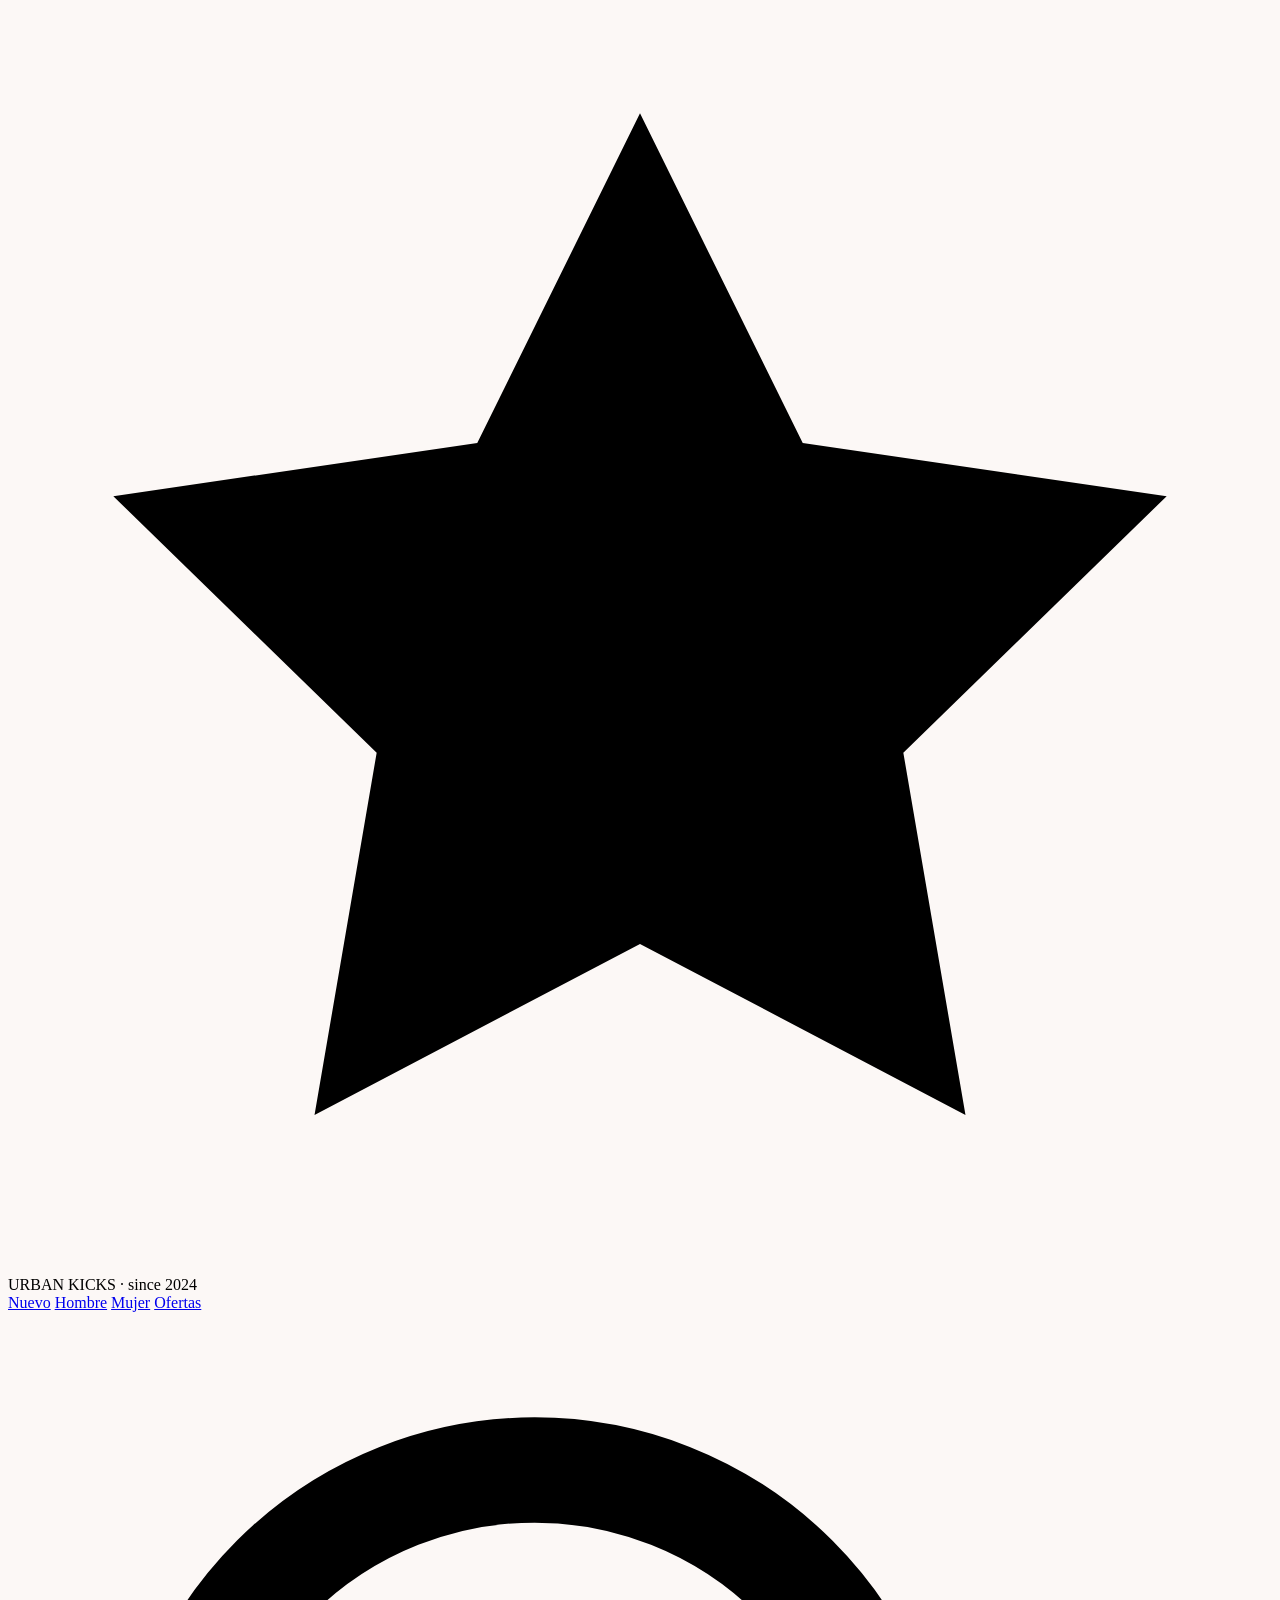
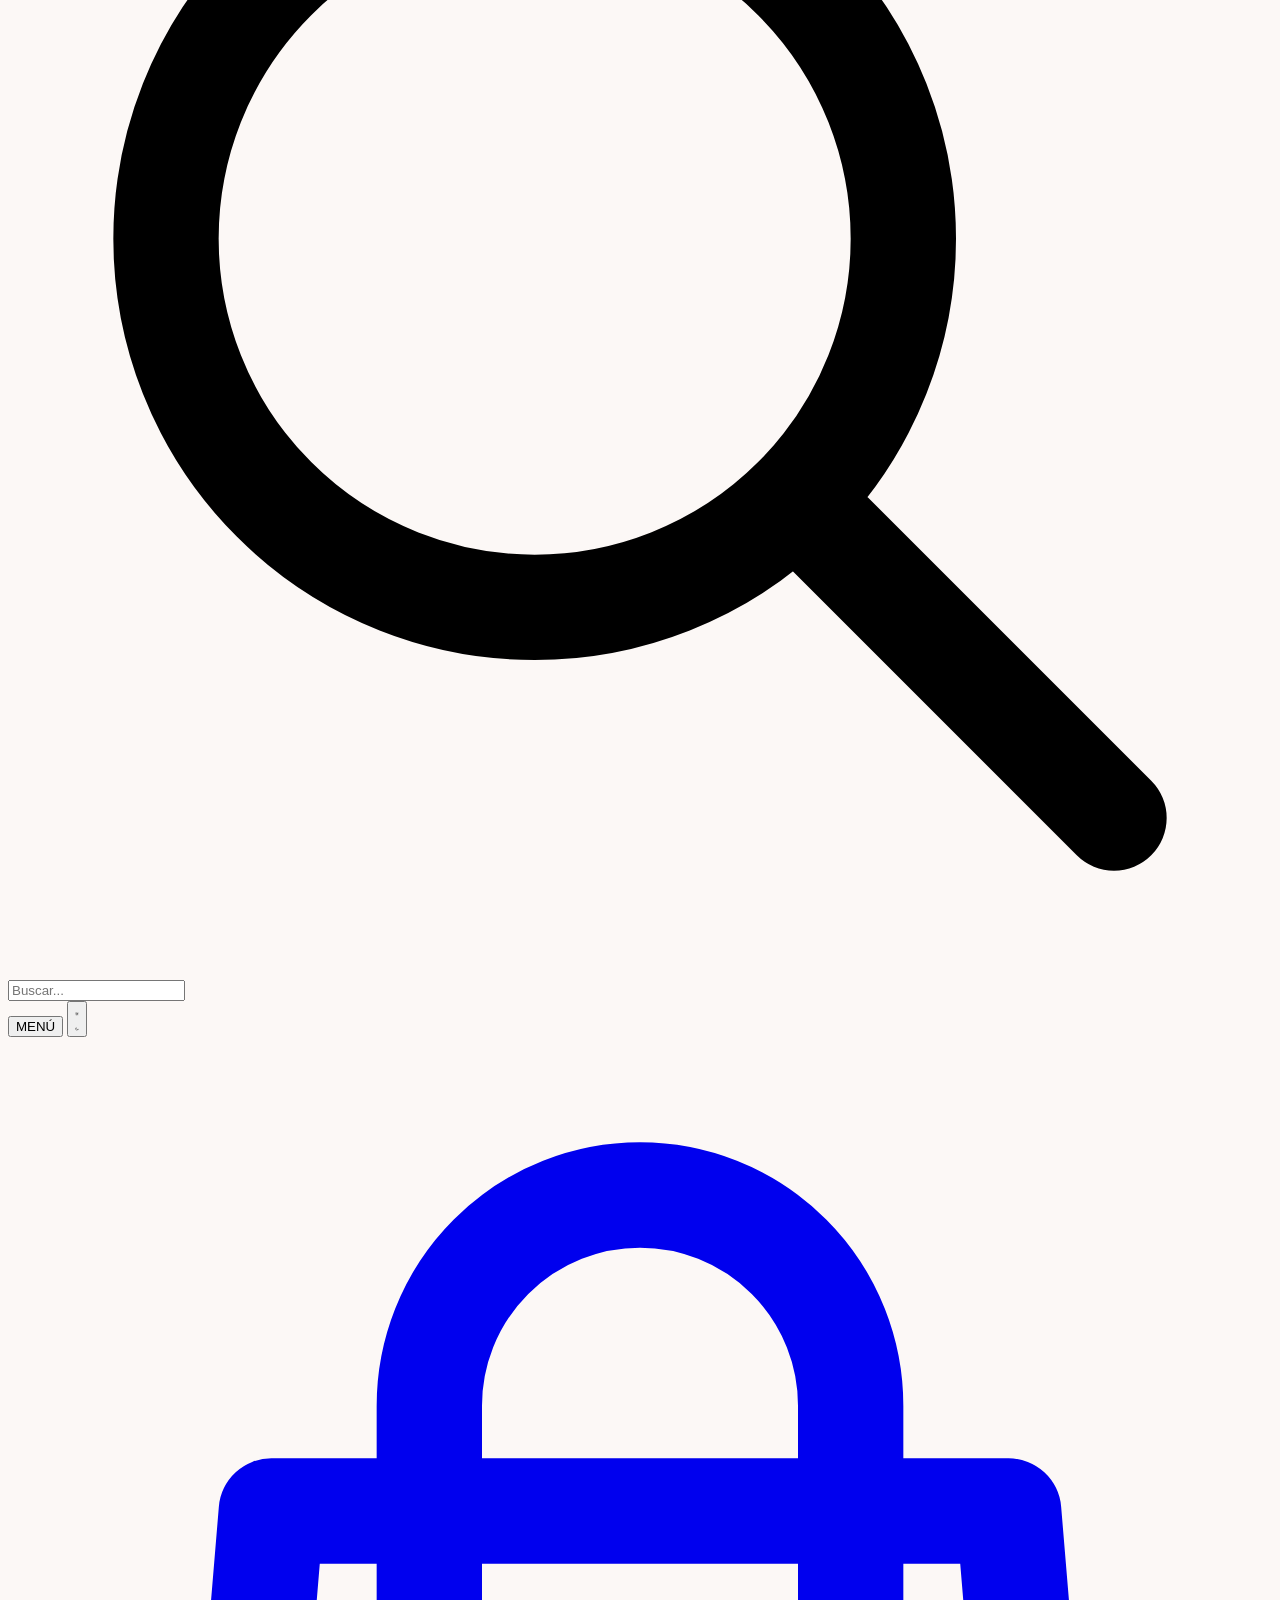
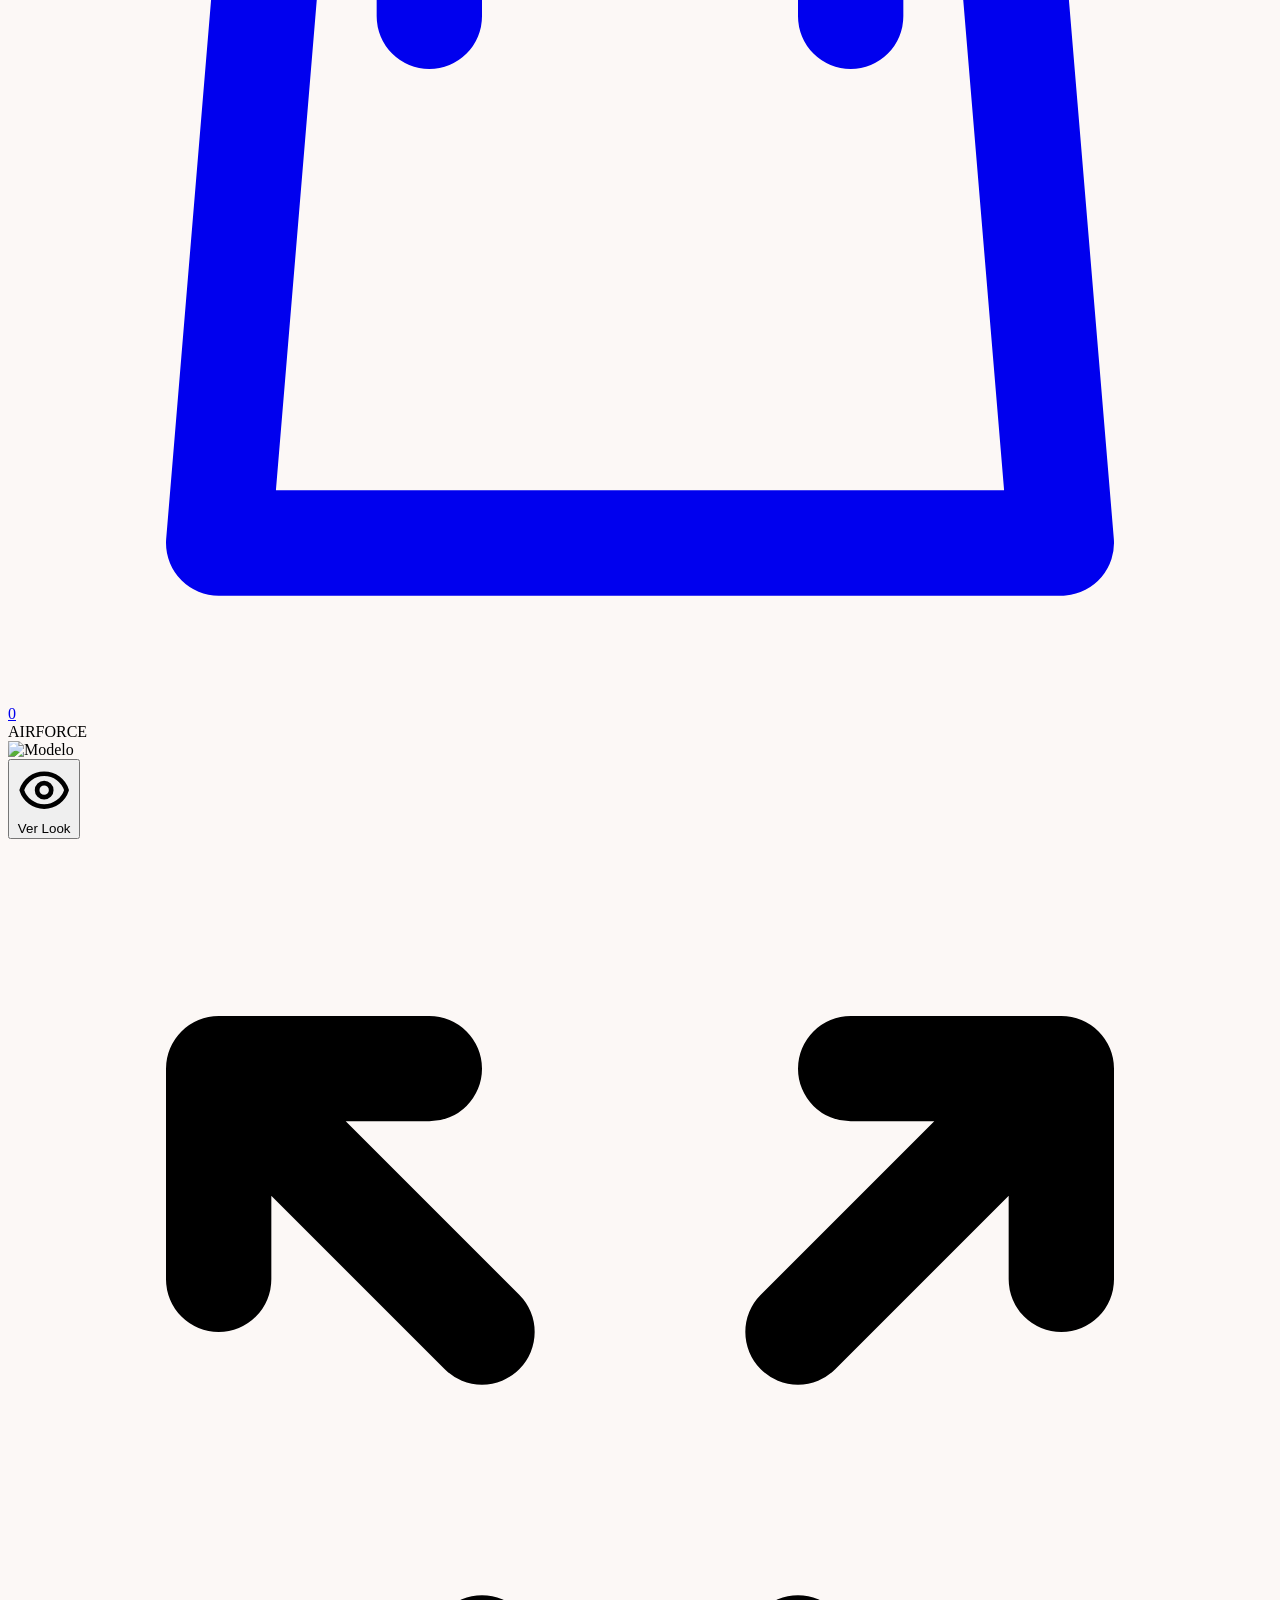
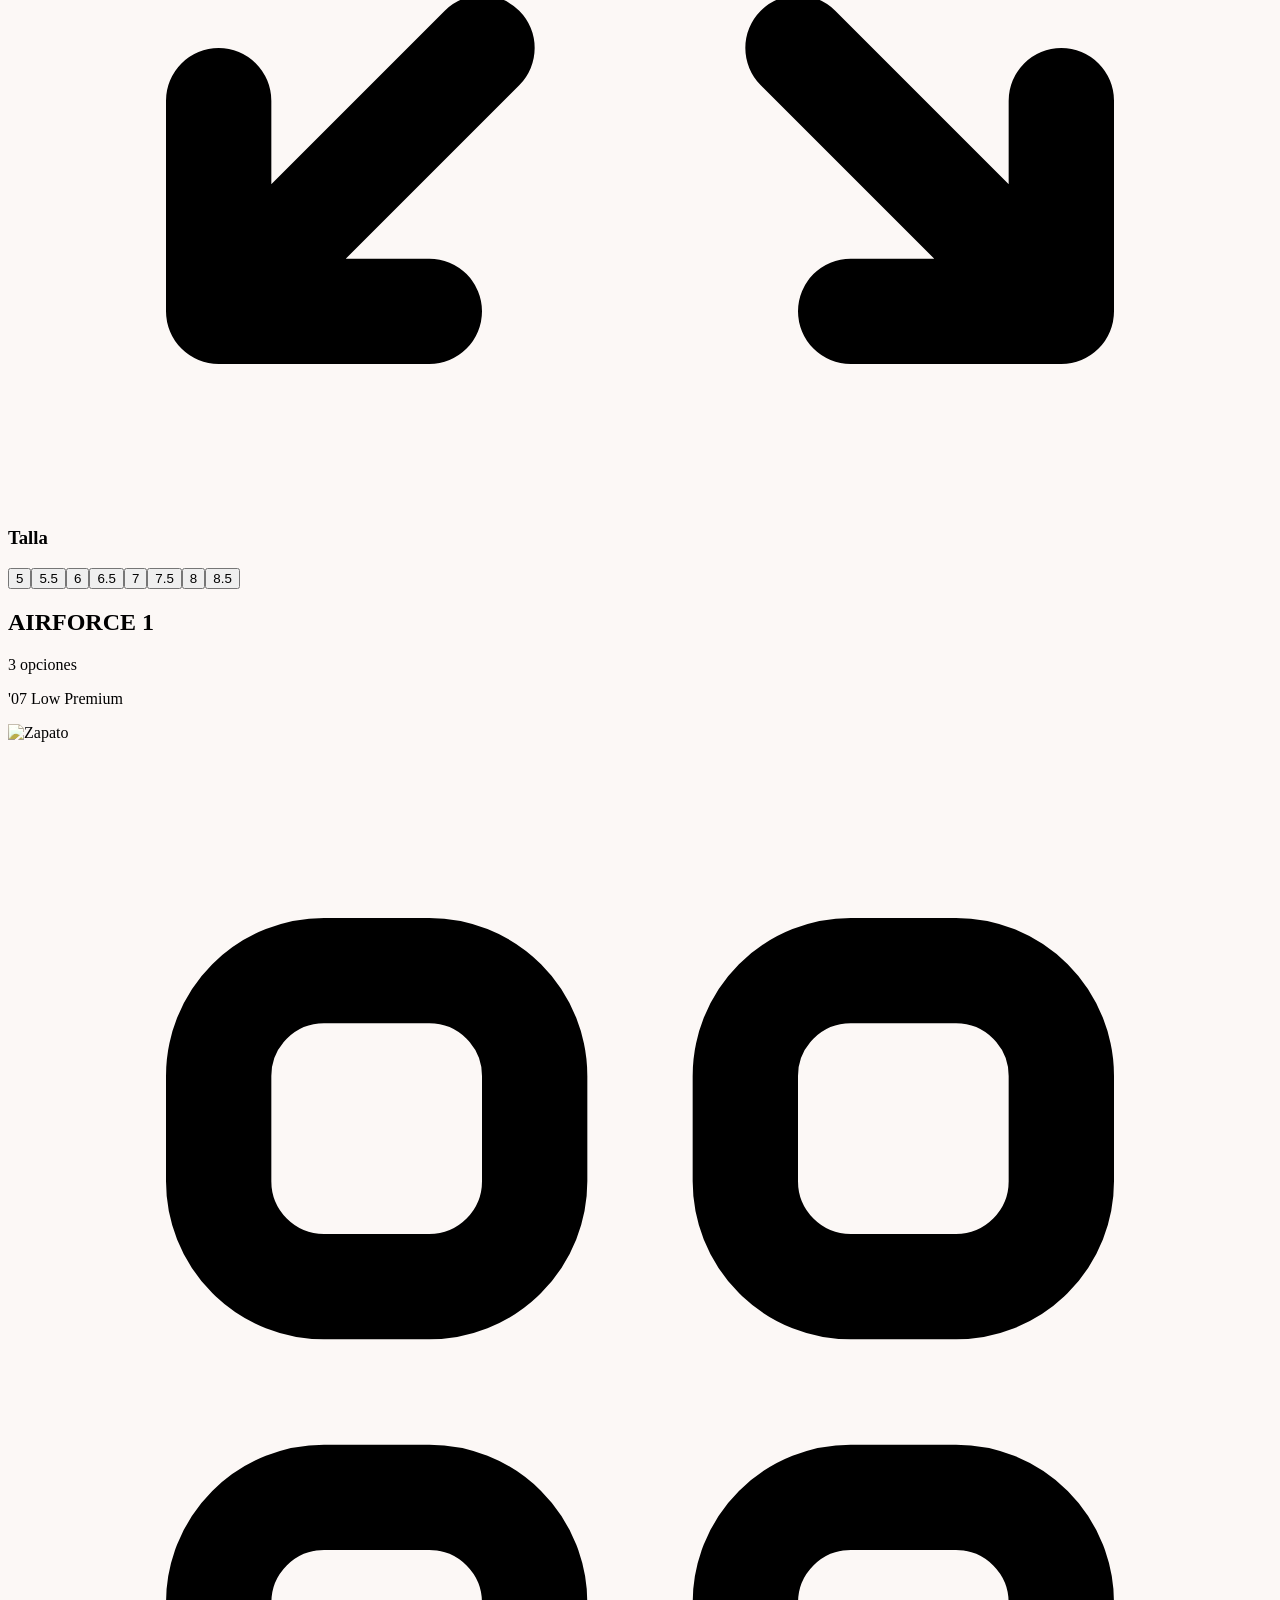
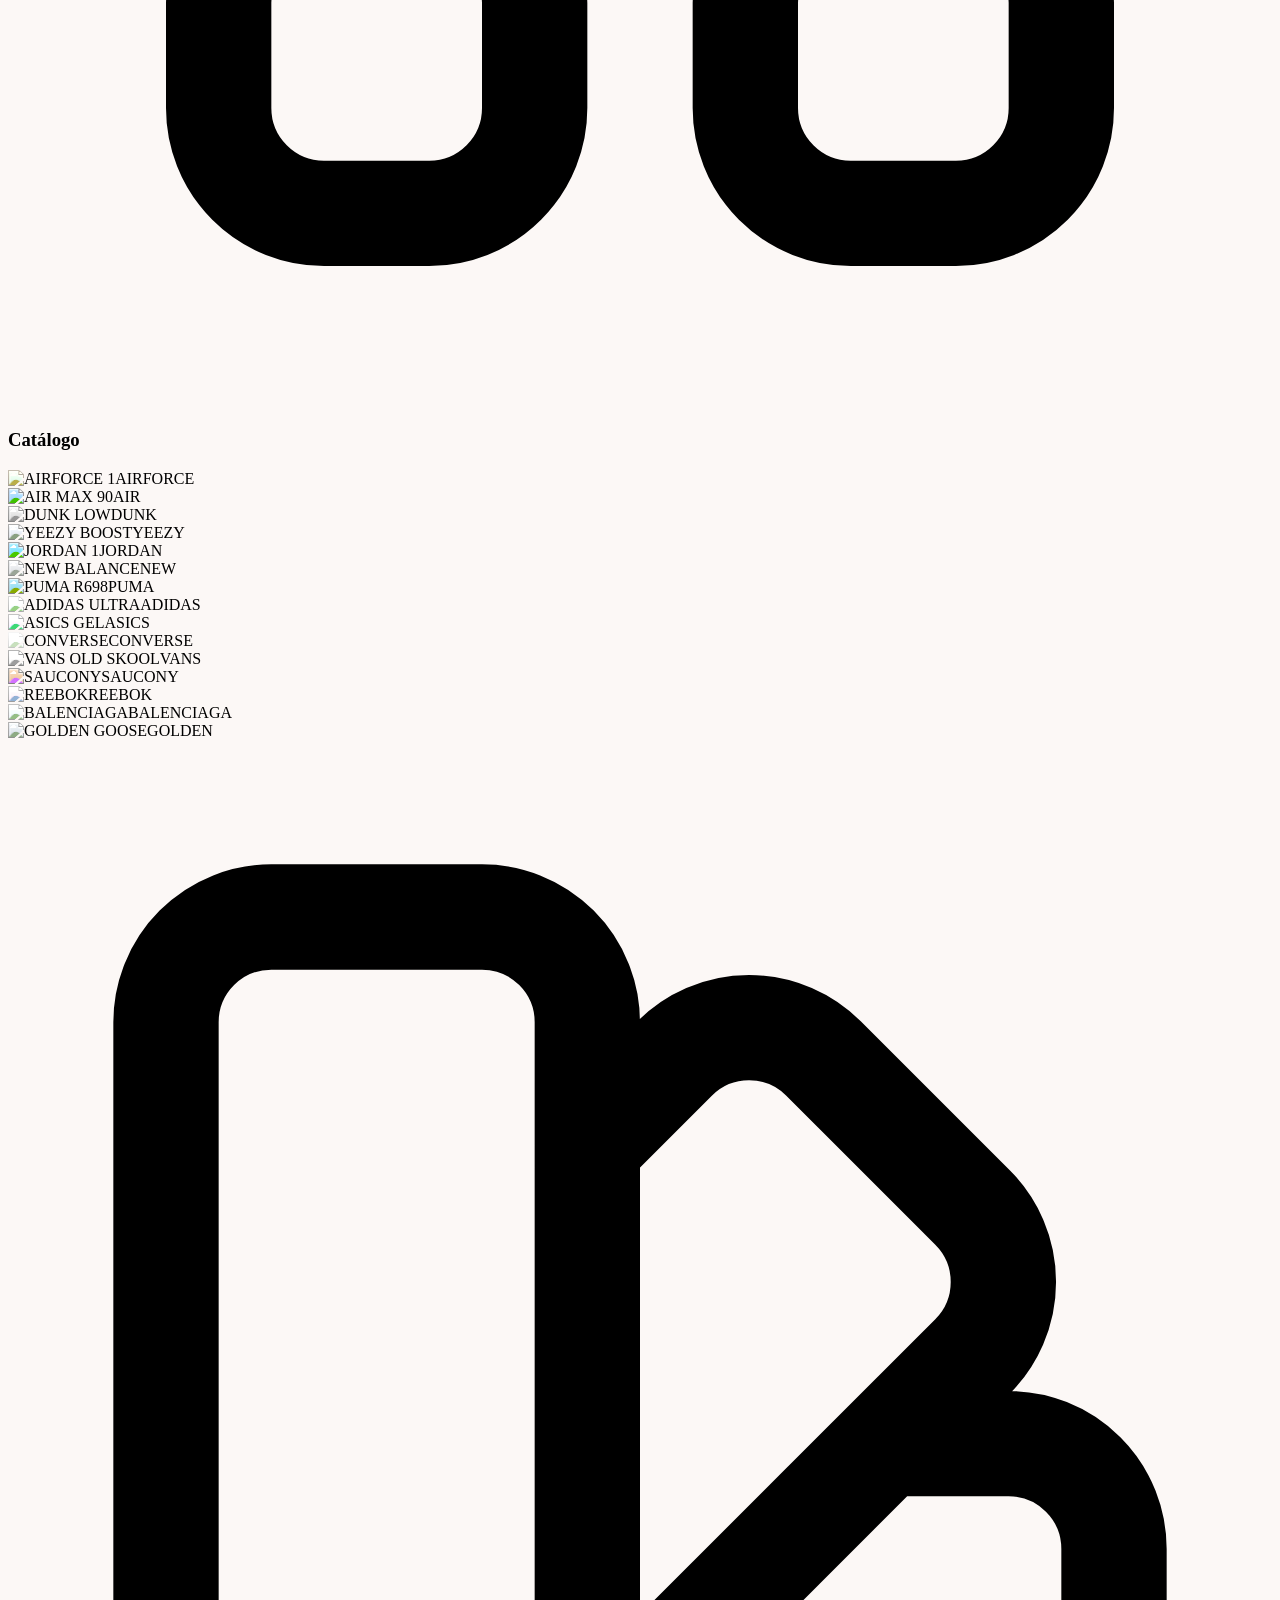
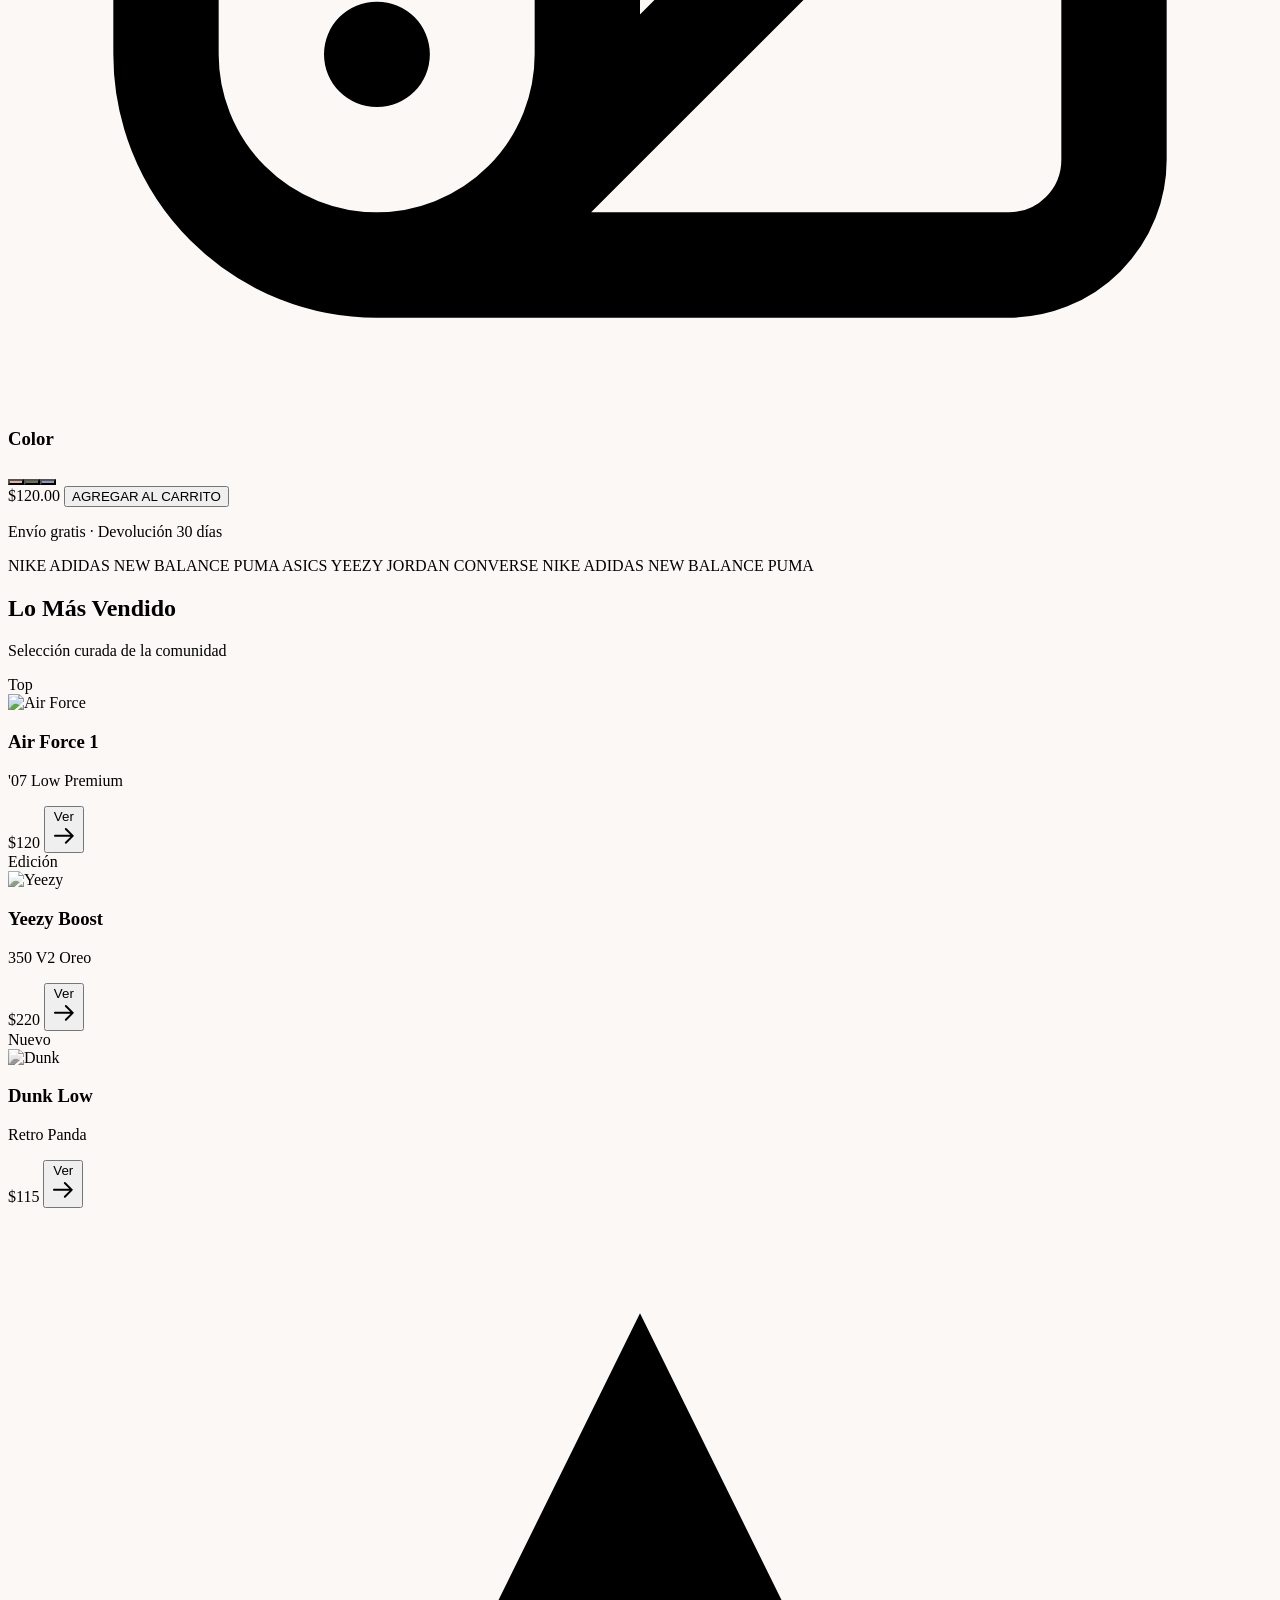
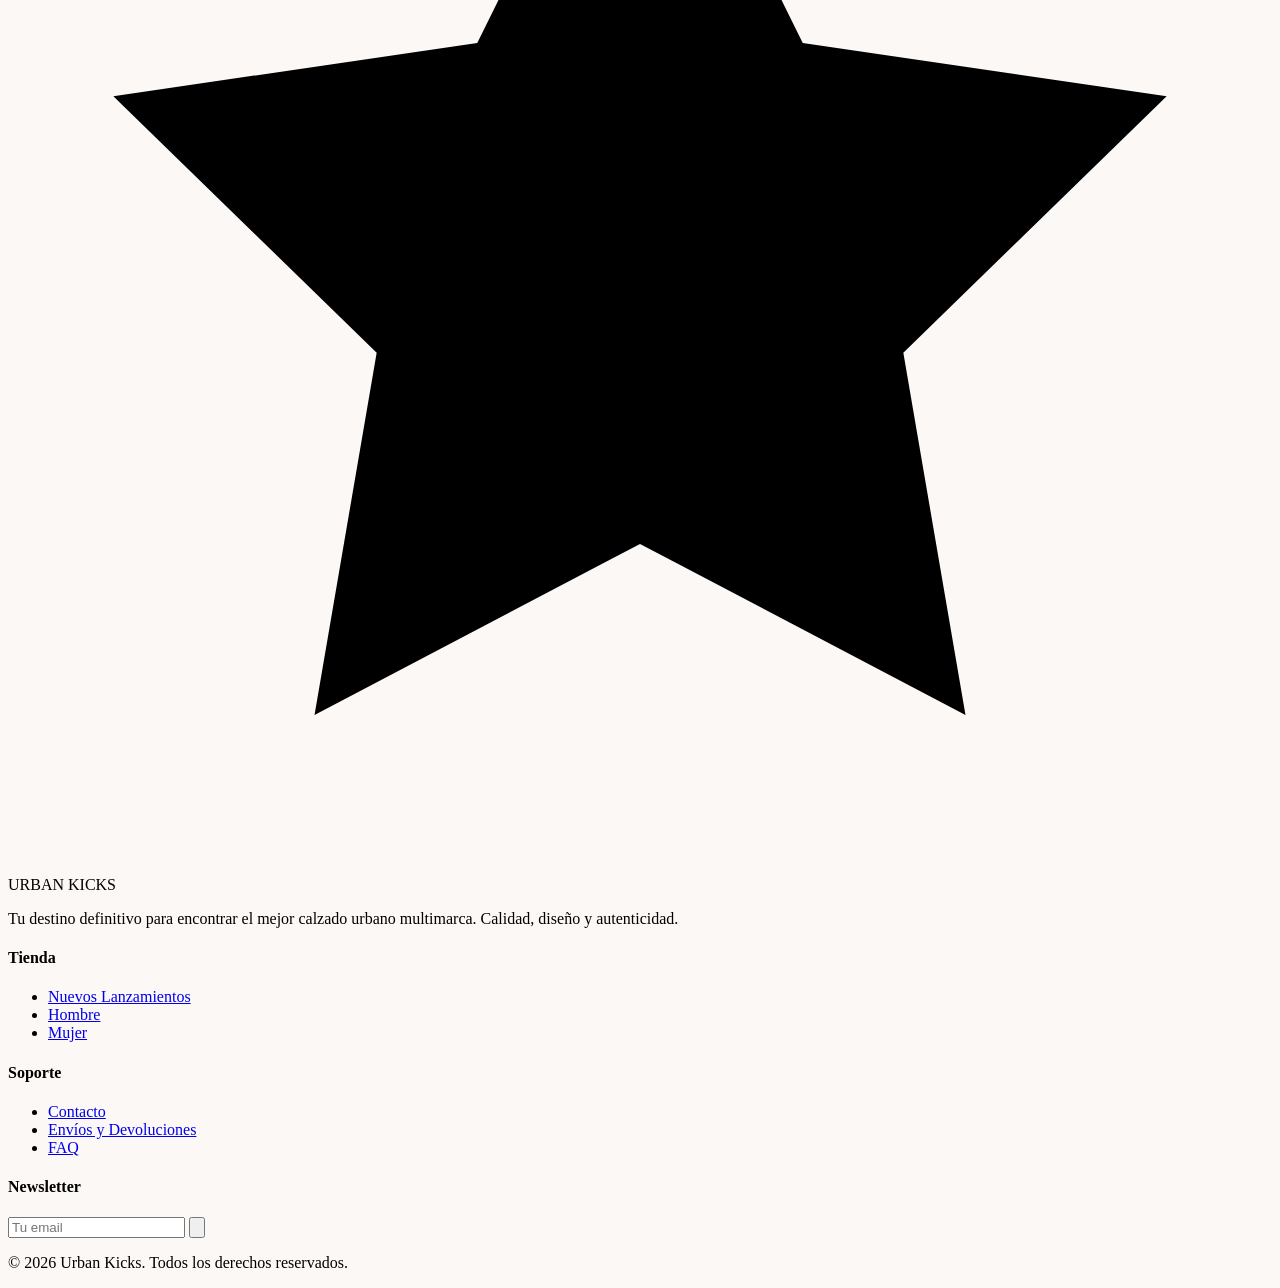
==== index.html @ 5818c21a "feat: rediseño de landing page, integración de modo oscuro y vista de carrito" ====
<!DOCTYPE html>
<html lang="es">
<head>
    <meta charset="UTF-8" />
    <meta name="viewport" content="width=device-width, initial-scale=1.0" />
    <title>Urban Kicks · Tienda Premium de Zapatos</title>
    <meta name="description" content="Descubre la mejor selección de calzado urbano multimarca." />
    
    <!-- Tailwind -->
    <script src="https://cdn.tailwindcss.com"></script>
    <script>
        tailwind.config = {
            darkMode: 'class',
            theme: {
                extend: {
                    colors: {
                        brand: {
                            beige: '#F5F0ED',
                            black: '#0f0f0f', /* Nuevo tono principal: Negro Carbón */
                            accent: '#D49A89',
                            gold: '#c9a84c',
                            darkBg: '#000000', /* Negro absoluto para el fondo oscuro */
                            darkCard: '#111111' /* Gris súper oscuro para las tarjetas */
                        }
                    },
                    fontFamily: {
                        sans: ['Inter', 'sans-serif'],
                        display: ['Oswald', 'sans-serif']
                    },
                    animation: {
                        'pulse-slow': 'pulse 3s cubic-bezier(0.4, 0, 0.6, 1) infinite',
                    }
                }
            }
        }
    </script>

    <!-- SCRIPT ANTI-PARPADEO MODO OSCURO -->
    <script>
        if (localStorage.theme === 'dark' || (!('theme' in localStorage) && window.matchMedia('(prefers-color-scheme: dark)').matches)) {
            document.documentElement.classList.add('dark');
        } else {
            document.documentElement.classList.remove('dark');
        }
    </script>
    
    <!-- Fonts -->
    <link href="https://fonts.googleapis.com/css2?family=Inter:wght@300;400;600;700&family=Oswald:wght@400;600;700&display=swap" rel="stylesheet" />
    <link rel="stylesheet" href="./css/style.css" />
</head>
<body class="bg-brand-beige dark:bg-brand-darkBg overflow-x-hidden font-sans text-gray-800 dark:text-gray-100 transition-colors duration-500" id="body-bg">

    <!-- ===== TOAST CONTAINER ===== -->
    <div id="toast-container" class="fixed bottom-8 right-8 z-[100] flex flex-col items-end space-y-3 max-w-sm w-full pointer-events-none"></div>

    <!-- ===== NAVEGACIÓN ===== -->
    <header class="fixed top-0 w-full flex justify-between items-center px-4 md:px-8 py-4 z-50 bg-white/70 dark:bg-brand-darkBg/80 backdrop-blur-xl shadow-sm border-b border-white/20 dark:border-white/5 transition-colors duration-500">
        <div class="flex items-center gap-6">
            <div class="font-display font-bold text-2xl tracking-widest text-brand-black dark:text-white flex items-center gap-2">
                <svg class="w-6 h-6 text-brand-gold" fill="currentColor" viewBox="0 0 24 24"><path d="M12 2L15.09 8.26L22 9.27L17 14.14L18.18 21.02L12 17.77L5.82 21.02L7 14.14L2 9.27L8.91 8.26L12 2Z"></path></svg>
                URBAN KICKS
                <span class="text-xs font-sans font-normal text-gray-400 tracking-normal hidden lg:inline">· since 2024</span>
            </div>
            <nav class="hidden md:flex space-x-6 text-sm font-semibold">
                <a href="#" class="text-brand-black/70 dark:text-gray-300 hover:text-brand-black dark:hover:text-white transition">Nuevo</a>
                <a href="#" class="text-brand-black/70 dark:text-gray-300 hover:text-brand-black dark:hover:text-white transition">Hombre</a>
                <a href="#" class="text-brand-black/70 dark:text-gray-300 hover:text-brand-black dark:hover:text-white transition">Mujer</a>
                <a href="#" class="text-brand-black/70 dark:text-gray-300 hover:text-brand-black dark:hover:text-white transition">Ofertas</a>
            </nav>
        </div>
        
        <div class="flex items-center gap-4 lg:gap-6">
            <div class="hidden lg:flex items-center border-b border-brand-black/30 dark:border-white/30 pb-1 w-40">
                <svg class="w-4 h-4 text-brand-black/50 dark:text-white/50 mr-2" fill="none" stroke="currentColor" viewBox="0 0 24 24"><path stroke-linecap="round" stroke-linejoin="round" stroke-width="2" d="M21 21l-6-6m2-5a7 7 0 11-14 0 7 7 0 0114 0z"></path></svg>
                <input type="text" placeholder="Buscar..." class="bg-transparent border-none outline-none text-sm placeholder-brand-black/50 dark:placeholder-white/50 w-full tracking-wide text-brand-black dark:text-white" />
            </div>
            
            <button class="text-sm font-semibold tracking-wider text-brand-black dark:text-white hover:text-brand-accent transition">MENÚ</button>
            
            <!-- BOTÓN MODO OSCURO / CLARO -->
            <button id="theme-toggle" class="w-10 h-10 flex items-center justify-center rounded-full hover:bg-brand-black/10 dark:hover:bg-white/10 transition-colors relative overflow-hidden text-brand-black dark:text-white" aria-label="Cambiar tema">
                <svg id="theme-toggle-light-icon" class="hidden w-5 h-5" fill="none" stroke="currentColor" viewBox="0 0 24 24">
                    <path stroke-linecap="round" stroke-linejoin="round" stroke-width="2" d="M12 3v1m0 16v1m9-9h-1M4 12H3m15.364 6.364l-.707-.707M6.343 6.343l-.707-.707m12.728 0l-.707.707M6.343 17.657l-.707.707M16 12a4 4 0 11-8 0 4 4 0 018 0z"></path>
                </svg>
                <svg id="theme-toggle-dark-icon" class="hidden w-5 h-5" fill="none" stroke="currentColor" viewBox="0 0 24 24">
                    <path stroke-linecap="round" stroke-linejoin="round" stroke-width="2" d="M20.354 15.354A9 9 0 018.646 3.646 9.003 9.003 0 0012 21a9.003 9.003 0 008.354-5.646z"></path>
                </svg>
            </button>

            <a href="./pages/cart.html" id="cart-count" class="text-sm font-semibold tracking-wider text-brand-black dark:text-white hover:text-brand-accent transition flex items-center gap-2 cursor-pointer">
                <svg class="w-5 h-5" fill="none" stroke="currentColor" viewBox="0 0 24 24"><path stroke-linecap="round" stroke-linejoin="round" stroke-width="2" d="M16 11V7a4 4 0 00-8 0v4M5 9h14l1 12H4L5 9z"></path></svg>
                <span class="bg-brand-black dark:bg-brand-gold text-white dark:text-brand-black font-bold text-xs rounded-full w-5 h-5 flex items-center justify-center cart-badge" id="cart-badge">0</span>
            </a>
        </div>
    </header>

    <!-- ===== HERO ===== -->
    <section class="relative min-h-screen w-full pt-28 pb-12 px-4 md:px-6 flex items-center justify-center overflow-hidden">
        
        <!-- Fondo dinámico (Marca de agua) -->
        <div class="absolute top-1/2 left-1/2 transform -translate-x-1/2 -translate-y-1/2 text-[14vw] font-display font-bold text-black/[0.03] dark:text-white/[0.02] select-none pointer-events-none z-0 whitespace-nowrap transition-colors" id="bg-watermark">
            NIKE
        </div>

        <div class="max-w-7xl w-full mx-auto grid grid-cols-1 lg:grid-cols-12 gap-6 lg:gap-8 items-center z-10">
            
            <!-- Izquierda -->
            <div class="col-span-1 lg:col-span-3 flex flex-col space-y-8">
                <div class="relative group w-max scroll-reveal">
                    <div class="w-24 h-32 md:w-28 md:h-36 overflow-hidden rounded-xl shadow-xl">
                        <img src="https://images.unsplash.com/photo-1515886657613-9f3515b0c78f?auto=format&fit=crop&w=300&q=80" alt="Modelo" class="w-full h-full object-cover transform group-hover:scale-110 transition duration-500" loading="lazy" />
                    </div>
                    <button class="mt-3 bg-brand-black dark:bg-brand-gold text-white dark:text-brand-black text-xs font-bold px-4 py-2 uppercase tracking-widest w-full hover:opacity-90 transition rounded-lg shadow-lg flex items-center justify-center gap-2">
                        <svg class="w-4 h-4" fill="none" stroke="currentColor" viewBox="0 0 24 24"><path stroke-linecap="round" stroke-linejoin="round" stroke-width="2" d="M15 12a3 3 0 11-6 0 3 3 0 016 0z"></path><path stroke-linecap="round" stroke-linejoin="round" stroke-width="2" d="M2.458 12C3.732 7.943 7.523 5 12 5c4.478 0 8.268 2.943 9.542 7-1.274 4.057-5.064 7-9.542 7-4.477 0-8.268-2.943-9.542-7z"></path></svg>
                        Ver Look
                    </button>
                </div>

                <div class="scroll-reveal delay-100">
                    <h3 class="text-xs font-bold uppercase tracking-widest mb-3 text-brand-black dark:text-gray-300 flex items-center gap-2">
                        <svg class="w-4 h-4" fill="none" stroke="currentColor" viewBox="0 0 24 24"><path stroke-linecap="round" stroke-linejoin="round" stroke-width="2" d="M4 8V4m0 0h4M4 4l5 5m11-1V4m0 0h-4m4 0l-5 5M4 16v4m0 0h4m-4 0l5-5m11 5l-5-5m5 5v-4m0 4h-4"></path></svg>
                        Talla
                    </h3>
                    <div class="grid grid-cols-4 gap-2 text-sm" id="size-selector">
                        <!-- Generado por JS -->
                    </div>
                </div>
            </div>

            <!-- Centro: Zapato -->
            <div class="col-span-1 lg:col-span-6 flex flex-col items-center justify-center relative scroll-reveal delay-200">
                <div class="text-center mb-3 h-20">
                    <div class="flex items-center justify-center gap-3">
                        <h1 id="product-title" class="font-display text-4xl md:text-6xl tracking-[0.1em] font-bold text-brand-black dark:text-white uppercase transition-all duration-300">Cargando...</h1>
                        <span id="product-badge" class="hidden text-xs bg-brand-black/10 dark:bg-brand-gold/20 text-brand-black dark:text-brand-gold px-3 py-1 rounded-full font-semibold uppercase tracking-wider">3 colores</span>
                    </div>
                    <p id="product-subtitle" class="text-base md:text-lg tracking-widest mt-1 text-gray-500 dark:text-gray-400 uppercase transition-opacity duration-300">Espera por favor</p>
                </div>

                <div class="relative w-full flex justify-center items-center float-anim h-[320px] md:h-[400px] shoe-container mt-10">
                    <img id="main-shoe-img" src="" alt="Zapato" class="w-full max-h-full object-contain drop-shadow-[0_35px_35px_rgba(0,0,0,0.35)] transition-all duration-500 opacity-0" style="filter: none;" />
                </div>
            </div>

            <!-- Derecha -->
            <div class="col-span-1 lg:col-span-3 flex flex-col space-y-6 items-end scroll-reveal delay-300">
                
                <div class="w-full bg-white/40 dark:bg-brand-darkCard/60 backdrop-blur-xl p-4 rounded-2xl shadow-lg border border-white/50 dark:border-white/10 transition-colors">
                    <h3 class="text-xs font-bold uppercase tracking-widest text-brand-black dark:text-gray-300 mb-3 text-center flex items-center justify-center gap-2">
                        <svg class="w-4 h-4" fill="none" stroke="currentColor" viewBox="0 0 24 24"><path stroke-linecap="round" stroke-linejoin="round" stroke-width="2" d="M4 6a2 2 0 012-2h2a2 2 0 012 2v2a2 2 0 01-2 2H6a2 2 0 01-2-2V6zM14 6a2 2 0 012-2h2a2 2 0 012 2v2a2 2 0 01-2 2h-2a2 2 0 01-2-2V6zM4 16a2 2 0 012-2h2a2 2 0 012 2v2a2 2 0 01-2 2H6a2 2 0 01-2-2v-2zM14 16a2 2 0 012-2h2a2 2 0 012 2v2a2 2 0 01-2 2h-2a2 2 0 01-2-2v-2z"></path></svg>
                        Catálogo
                    </h3>
                    <div id="models-sidebar" class="flex flex-col space-y-2 max-h-72 overflow-y-auto pr-1 custom-scrollbar">
                        <!-- Generado por JS -->
                    </div>
                </div>

                <div class="text-right w-full">
                    <h3 class="text-xs font-bold uppercase tracking-widest mb-2 text-brand-black dark:text-gray-300 flex items-center justify-end gap-2">
                        <svg class="w-4 h-4" fill="none" stroke="currentColor" viewBox="0 0 24 24"><path stroke-linecap="round" stroke-linejoin="round" stroke-width="2" d="M7 21a4 4 0 01-4-4V5a2 2 0 012-2h4a2 2 0 012 2v12a4 4 0 01-4 4zm0 0h12a2 2 0 002-2v-4a2 2 0 00-2-2h-2.343M11 7.343l1.657-1.657a2 2 0 012.828 0l2.829 2.829a2 2 0 010 2.828l-8.486 8.485M7 17h.01"></path></svg>
                        Color
                    </h3>
                    <div class="flex space-x-3 justify-end" id="color-selector">
                        <!-- Generado por JS -->
                    </div>
                </div>

                <div class="text-right w-full">
                    <span id="product-price" class="font-display text-4xl md:text-5xl text-brand-black dark:text-white font-bold block mb-3 transition-all duration-300">$0.00</span>
                    <button id="add-to-cart-btn" class="bg-brand-black dark:bg-brand-gold text-white dark:text-brand-black font-bold uppercase tracking-widest py-4 px-8 shadow-xl hover:opacity-90 hover:-translate-y-1 transition-all w-full text-center rounded-xl btn-pulse relative group flex items-center justify-center gap-2">
                        <span class="relative z-10 font-sans tracking-widest">AGREGAR AL CARRITO</span>
                        <span class="absolute inset-0 bg-white/10 rounded-xl opacity-0 group-hover:opacity-100 transition-opacity"></span>
                    </button>
                    <p class="text-xs text-gray-400 mt-2 font-medium">Envío gratis · Devolución 30 días</p>
                </div>
            </div>
        </div>
    </section>

    <!-- ===== CARRUSEL DE MARCAS ===== -->
    <div class="w-full bg-brand-black py-10 overflow-hidden border-y border-white/5 relative flex z-20">
        <div class="animate-marquee flex space-x-16 min-w-max items-center">
            <span class="text-white/40 text-3xl font-display uppercase tracking-[0.2em] px-8 hover:text-white transition cursor-default">NIKE</span>
            <span class="text-white/40 text-3xl font-display uppercase tracking-[0.2em] px-8 hover:text-white transition cursor-default">ADIDAS</span>
            <span class="text-white/40 text-3xl font-display uppercase tracking-[0.2em] px-8 hover:text-white transition cursor-default">NEW BALANCE</span>
            <span class="text-white/40 text-3xl font-display uppercase tracking-[0.2em] px-8 hover:text-white transition cursor-default">PUMA</span>
            <span class="text-white/40 text-3xl font-display uppercase tracking-[0.2em] px-8 hover:text-white transition cursor-default">ASICS</span>
            <span class="text-white/40 text-3xl font-display uppercase tracking-[0.2em] px-8 hover:text-white transition cursor-default">YEEZY</span>
            <span class="text-white/40 text-3xl font-display uppercase tracking-[0.2em] px-8 hover:text-white transition cursor-default">JORDAN</span>
            <span class="text-white/40 text-3xl font-display uppercase tracking-[0.2em] px-8 hover:text-white transition cursor-default">CONVERSE</span>
            <!-- Duplicado -->
            <span class="text-white/40 text-3xl font-display uppercase tracking-[0.2em] px-8 hover:text-white transition cursor-default">NIKE</span>
            <span class="text-white/40 text-3xl font-display uppercase tracking-[0.2em] px-8 hover:text-white transition cursor-default">ADIDAS</span>
            <span class="text-white/40 text-3xl font-display uppercase tracking-[0.2em] px-8 hover:text-white transition cursor-default">NEW BALANCE</span>
            <span class="text-white/40 text-3xl font-display uppercase tracking-[0.2em] px-8 hover:text-white transition cursor-default">PUMA</span>
        </div>
    </div>

    <!-- ===== SECCIÓN DESTACADOS ===== -->
    <section class="w-full bg-white dark:bg-brand-darkBg py-24 px-6 lg:px-20 z-20 relative transition-colors duration-500">
        <div class="max-w-7xl mx-auto">
            <div class="text-center mb-16 scroll-reveal">
                <h2 class="font-display text-3xl md:text-4xl font-bold text-brand-black dark:text-white uppercase tracking-[0.15em] flex items-center justify-center gap-4">
                    <span class="w-12 h-[1px] bg-brand-black dark:bg-white/30"></span>
                    Lo Más Vendido
                    <span class="w-12 h-[1px] bg-brand-black dark:bg-white/30"></span>
                </h2>
                <p class="text-gray-500 dark:text-gray-400 mt-4 tracking-wider text-sm uppercase">Selección curada de la comunidad</p>
            </div>
            
            <div class="grid grid-cols-1 md:grid-cols-3 gap-8">
                <!-- Producto 1 -->
                <div class="group bg-brand-beige/30 dark:bg-brand-darkCard rounded-2xl p-8 border border-gray-100 dark:border-white/5 hover:border-brand-black/10 dark:hover:border-white/20 hover:shadow-2xl transition-all duration-500 hover:-translate-y-2 scroll-reveal delay-100 relative">
                    <span class="absolute top-4 right-4 bg-brand-black dark:bg-white text-white dark:text-brand-black text-[10px] font-bold px-3 py-1.5 rounded-sm uppercase tracking-widest z-10">Top</span>
                    <div class="relative overflow-hidden h-48 mb-6">
                        <img src="https://pngimg.com/uploads/running_shoes/running_shoes_PNG5816.png" alt="Air Force" class="w-full h-full object-contain transform -rotate-12 group-hover:-rotate-6 group-hover:scale-110 transition duration-700 drop-shadow-xl" loading="lazy" />
                    </div>
                    <h3 class="font-display text-2xl font-bold text-brand-black dark:text-white tracking-wide">Air Force 1</h3>
                    <p class="text-gray-400 text-sm font-medium">'07 Low Premium</p>
                    <div class="flex justify-between items-center mt-6 pt-6 border-t border-gray-200 dark:border-white/10">
                        <span class="font-display font-bold text-xl dark:text-white">$120</span>
                        <button class="text-brand-black dark:text-brand-gold font-bold uppercase tracking-widest text-xs hover:text-brand-accent transition flex items-center gap-1">
                            Ver <svg class="w-4 h-4" fill="none" stroke="currentColor" viewBox="0 0 24 24"><path stroke-linecap="round" stroke-linejoin="round" stroke-width="2" d="M14 5l7 7m0 0l-7 7m7-7H3"></path></svg>
                        </button>
                    </div>
                </div>
                
                <!-- Producto 2 -->
                <div class="group bg-brand-beige/30 dark:bg-brand-darkCard rounded-2xl p-8 border border-gray-100 dark:border-white/5 hover:border-brand-black/10 dark:hover:border-white/20 hover:shadow-2xl transition-all duration-500 hover:-translate-y-2 scroll-reveal delay-200 relative">
                    <span class="absolute top-4 right-4 bg-brand-gold text-white dark:text-brand-black text-[10px] font-bold px-3 py-1.5 rounded-sm uppercase tracking-widest z-10">Edición</span>
                    <div class="relative overflow-hidden h-48 mb-6">
                        <img src="https://pngimg.com/uploads/running_shoes/running_shoes_PNG5816.png" alt="Yeezy" class="w-full h-full object-contain transform -rotate-12 group-hover:-rotate-6 group-hover:scale-110 transition duration-700 drop-shadow-xl" loading="lazy" style="filter: grayscale(0.8) contrast(1.3);" />
                    </div>
                    <h3 class="font-display text-2xl font-bold text-brand-black dark:text-white tracking-wide">Yeezy Boost</h3>
                    <p class="text-gray-400 text-sm font-medium">350 V2 Oreo</p>
                    <div class="flex justify-between items-center mt-6 pt-6 border-t border-gray-200 dark:border-white/10">
                        <span class="font-display font-bold text-xl dark:text-white">$220</span>
                        <button class="text-brand-black dark:text-brand-gold font-bold uppercase tracking-widest text-xs hover:text-brand-accent transition flex items-center gap-1">
                            Ver <svg class="w-4 h-4" fill="none" stroke="currentColor" viewBox="0 0 24 24"><path stroke-linecap="round" stroke-linejoin="round" stroke-width="2" d="M14 5l7 7m0 0l-7 7m7-7H3"></path></svg>
                        </button>
                    </div>
                </div>
                
                <!-- Producto 3 -->
                <div class="group bg-brand-beige/30 dark:bg-brand-darkCard rounded-2xl p-8 border border-gray-100 dark:border-white/5 hover:border-brand-black/10 dark:hover:border-white/20 hover:shadow-2xl transition-all duration-500 hover:-translate-y-2 scroll-reveal delay-300 relative">
                    <span class="absolute top-4 right-4 bg-brand-black dark:bg-white text-white dark:text-brand-black text-[10px] font-bold px-3 py-1.5 rounded-sm uppercase tracking-widest z-10">Nuevo</span>
                    <div class="relative overflow-hidden h-48 mb-6">
                        <img src="https://pngimg.com/uploads/running_shoes/running_shoes_PNG5816.png" alt="Dunk" class="w-full h-full object-contain transform -rotate-12 group-hover:-rotate-6 group-hover:scale-110 transition duration-700 drop-shadow-xl" loading="lazy" style="filter: grayscale(1) contrast(1.2);"/>
                    </div>
                    <h3 class="font-display text-2xl font-bold text-brand-black dark:text-white tracking-wide">Dunk Low</h3>
                    <p class="text-gray-400 text-sm font-medium">Retro Panda</p>
                    <div class="flex justify-between items-center mt-6 pt-6 border-t border-gray-200 dark:border-white/10">
                        <span class="font-display font-bold text-xl dark:text-white">$115</span>
                        <button class="text-brand-black dark:text-brand-gold font-bold uppercase tracking-widest text-xs hover:text-brand-accent transition flex items-center gap-1">
                            Ver <svg class="w-4 h-4" fill="none" stroke="currentColor" viewBox="0 0 24 24"><path stroke-linecap="round" stroke-linejoin="round" stroke-width="2" d="M14 5l7 7m0 0l-7 7m7-7H3"></path></svg>
                        </button>
                    </div>
                </div>
            </div>
        </div>
    </section>

    <!-- ===== FOOTER ===== -->
    <footer class="bg-brand-black text-white pt-20 pb-8 px-6 lg:px-20 border-t border-white/10">
        <div class="max-w-7xl mx-auto grid grid-cols-1 md:grid-cols-4 gap-12 mb-16">
            <div class="md:col-span-1">
                <div class="font-display font-bold text-2xl tracking-widest mb-6 flex items-center gap-2">
                    <svg class="w-6 h-6 text-brand-gold" fill="currentColor" viewBox="0 0 24 24"><path d="M12 2L15.09 8.26L22 9.27L17 14.14L18.18 21.02L12 17.77L5.82 21.02L7 14.14L2 9.27L8.91 8.26L12 2Z"></path></svg> URBAN KICKS
                </div>
                <p class="text-sm text-gray-400 leading-relaxed mb-6">Tu destino definitivo para encontrar el mejor calzado urbano multimarca. Calidad, diseño y autenticidad.</p>
            </div>
            <div>
                <h4 class="font-bold mb-6 uppercase tracking-widest text-sm text-brand-gold">Tienda</h4>
                <ul class="space-y-3 text-sm text-gray-400">
                    <li><a href="#" class="hover:text-white transition">Nuevos Lanzamientos</a></li>
                    <li><a href="#" class="hover:text-white transition">Hombre</a></li>
                    <li><a href="#" class="hover:text-white transition">Mujer</a></li>
                </ul>
            </div>
            <div>
                <h4 class="font-bold mb-6 uppercase tracking-widest text-sm text-brand-gold">Soporte</h4>
                <ul class="space-y-3 text-sm text-gray-400">
                    <li><a href="#" class="hover:text-white transition">Contacto</a></li>
                    <li><a href="#" class="hover:text-white transition">Envíos y Devoluciones</a></li>
                    <li><a href="#" class="hover:text-white transition">FAQ</a></li>
                </ul>
            </div>
            <div>
                <h4 class="font-bold mb-6 uppercase tracking-widest text-sm text-brand-gold">Newsletter</h4>
                <div class="flex mt-4">
                    <input type="email" placeholder="Tu email" class="bg-white/5 border border-white/20 rounded-l-md px-4 py-3 text-sm w-full outline-none focus:border-brand-gold transition-colors" />
                    <button class="bg-brand-gold text-brand-black px-5 py-3 rounded-r-md text-sm font-bold hover:bg-white transition-colors">
                        <svg class="w-4 h-4" fill="none" stroke="currentColor" viewBox="0 0 24 24"><path stroke-linecap="round" stroke-linejoin="round" stroke-width="2" d="M14 5l7 7m0 0l-7 7m7-7H3"></path></svg>
                    </button>
                </div>
            </div>
        </div>
        <div class="max-w-7xl mx-auto border-t border-white/10 pt-8 flex flex-col md:flex-row justify-between items-center text-xs text-gray-500">
            <p>&copy; 2026 Urban Kicks. Todos los derechos reservados.</p>
        </div>
    </footer>

    <script src="./js/main.js"></script>
</body>
</html>
---- css/style.css ----
/* style.css - Versión Dark Premium */

html {
    scroll-behavior: smooth;
}

body {
    -webkit-font-smoothing: antialiased;
    -moz-osx-font-smoothing: grayscale;
    overflow-x: hidden;
}

/* ===== ANIMACIÓN CARRUSEL INFINITO ===== */
.animate-marquee {
    animation: marquee 40s linear infinite;
}

@keyframes marquee {
    0% { transform: translateX(0%); }
    100% { transform: translateX(-50%); }
}

/* ===== ANIMACIONES DE FLOTACIÓN ===== */
.float-anim {
    animation: floatPremium 6s ease-in-out infinite;
    transform-origin: center;
}

@keyframes floatPremium {
    0% { transform: translateY(0px) rotate(-22deg) scale(1.05); }
    50% { transform: translateY(-25px) rotate(-16deg) scale(1.1); }
    100% { transform: translateY(0px) rotate(-22deg) scale(1.05); }
}

/* ===== GLASSMORPHISM ===== */
.glass {
    background: rgba(255, 255, 255, 0.15);
    backdrop-filter: blur(20px);
    -webkit-backdrop-filter: blur(20px);
    border: 1px solid rgba(255, 255, 255, 0.2);
}

/* ===== SCROLL REVEAL ===== */
.scroll-reveal {
    opacity: 0;
    transform: translateY(50px) scale(0.95);
    transition: all 0.9s cubic-bezier(0.34, 1.56, 0.64, 1);
}

.scroll-reveal.active {
    opacity: 1;
    transform: translateY(0) scale(1);
}

/* ===== EFECTO 3D EN IMAGENES ===== */
.tilt-effect {
    transition: transform 0.3s ease-out;
    transform-style: preserve-3d;
    perspective: 800px;
}

.tilt-effect:hover {
    transform: rotateY(5deg) rotateX(3deg) scale(1.02);
}

/* ===== PULSE ANIMATION PARA CTAs (Ajustado a tono Black #0f0f0f) ===== */
@keyframes pulse-ring {
    0% { box-shadow: 0 0 0 0 rgba(15, 15, 15, 0.4); }
    70% { box-shadow: 0 0 0 15px rgba(15, 15, 15, 0); }
    100% { box-shadow: 0 0 0 0 rgba(15, 15, 15, 0); }
}

.btn-pulse {
    animation: pulse-ring 2s ease-out infinite;
}

/* ===== NOTIFICATION TOAST PREMIUM ===== */
.toast-glass {
    background: rgba(255, 255, 255, 0.85);
    backdrop-filter: blur(16px);
    -webkit-backdrop-filter: blur(16px);
    border-left: 4px solid;
    color: #0f0f0f;
}

@keyframes toastIn {
    from { transform: translateX(100%) translateY(20px); opacity: 0; }
    to { transform: translateX(0) translateY(0); opacity: 1; }
}

@keyframes toastOut {
    from { transform: translateX(0) translateY(0); opacity: 1; }
    to { transform: translateX(100%) translateY(20px); opacity: 0; }
}

.toast-in {
    animation: toastIn 0.5s cubic-bezier(0.34, 1.56, 0.64, 1) forwards;
}

.toast-out {
    animation: toastOut 0.4s ease-in forwards;
}

/* ===== COUNTER BADGE ===== */
.cart-badge {
    transition: all 0.3s cubic-bezier(0.34, 1.56, 0.64, 1);
}

.cart-badge.bump {
    animation: bump 0.3s ease;
}

@keyframes bump {
    0% { transform: scale(1); }
    50% { transform: scale(1.4); }
    100% { transform: scale(1); }
}

/* ===== SCROLLBAR MODERNO ===== */
.custom-scrollbar::-webkit-scrollbar {
    width: 4px;
}
.custom-scrollbar::-webkit-scrollbar-track {
    background: rgba(0,0,0,0.05);
    border-radius: 4px;
}
.custom-scrollbar::-webkit-scrollbar-thumb {
    background: rgba(15, 15, 15, 0.2); /* Ajustado a Black */
    border-radius: 4px;
}

/* ===== RESPONSIVE TWEAKS ===== */
@media (max-width: 768px) {
    .scroll-reveal {
        transform: translateY(30px);
    }
    .float-anim {
        animation: floatMobile 6s ease-in-out infinite;
    }
    @keyframes floatMobile {
        0% { transform: translateY(0px) rotate(-15deg) scale(1); }
        50% { transform: translateY(-15px) rotate(-10deg) scale(1.05); }
        100% { transform: translateY(0px) rotate(-15deg) scale(1); }
    }
}

/* ===== DELAYS ===== */
.delay-100 { transition-delay: 100ms; }
.delay-200 { transition-delay: 200ms; }
.delay-300 { transition-delay: 300ms; }
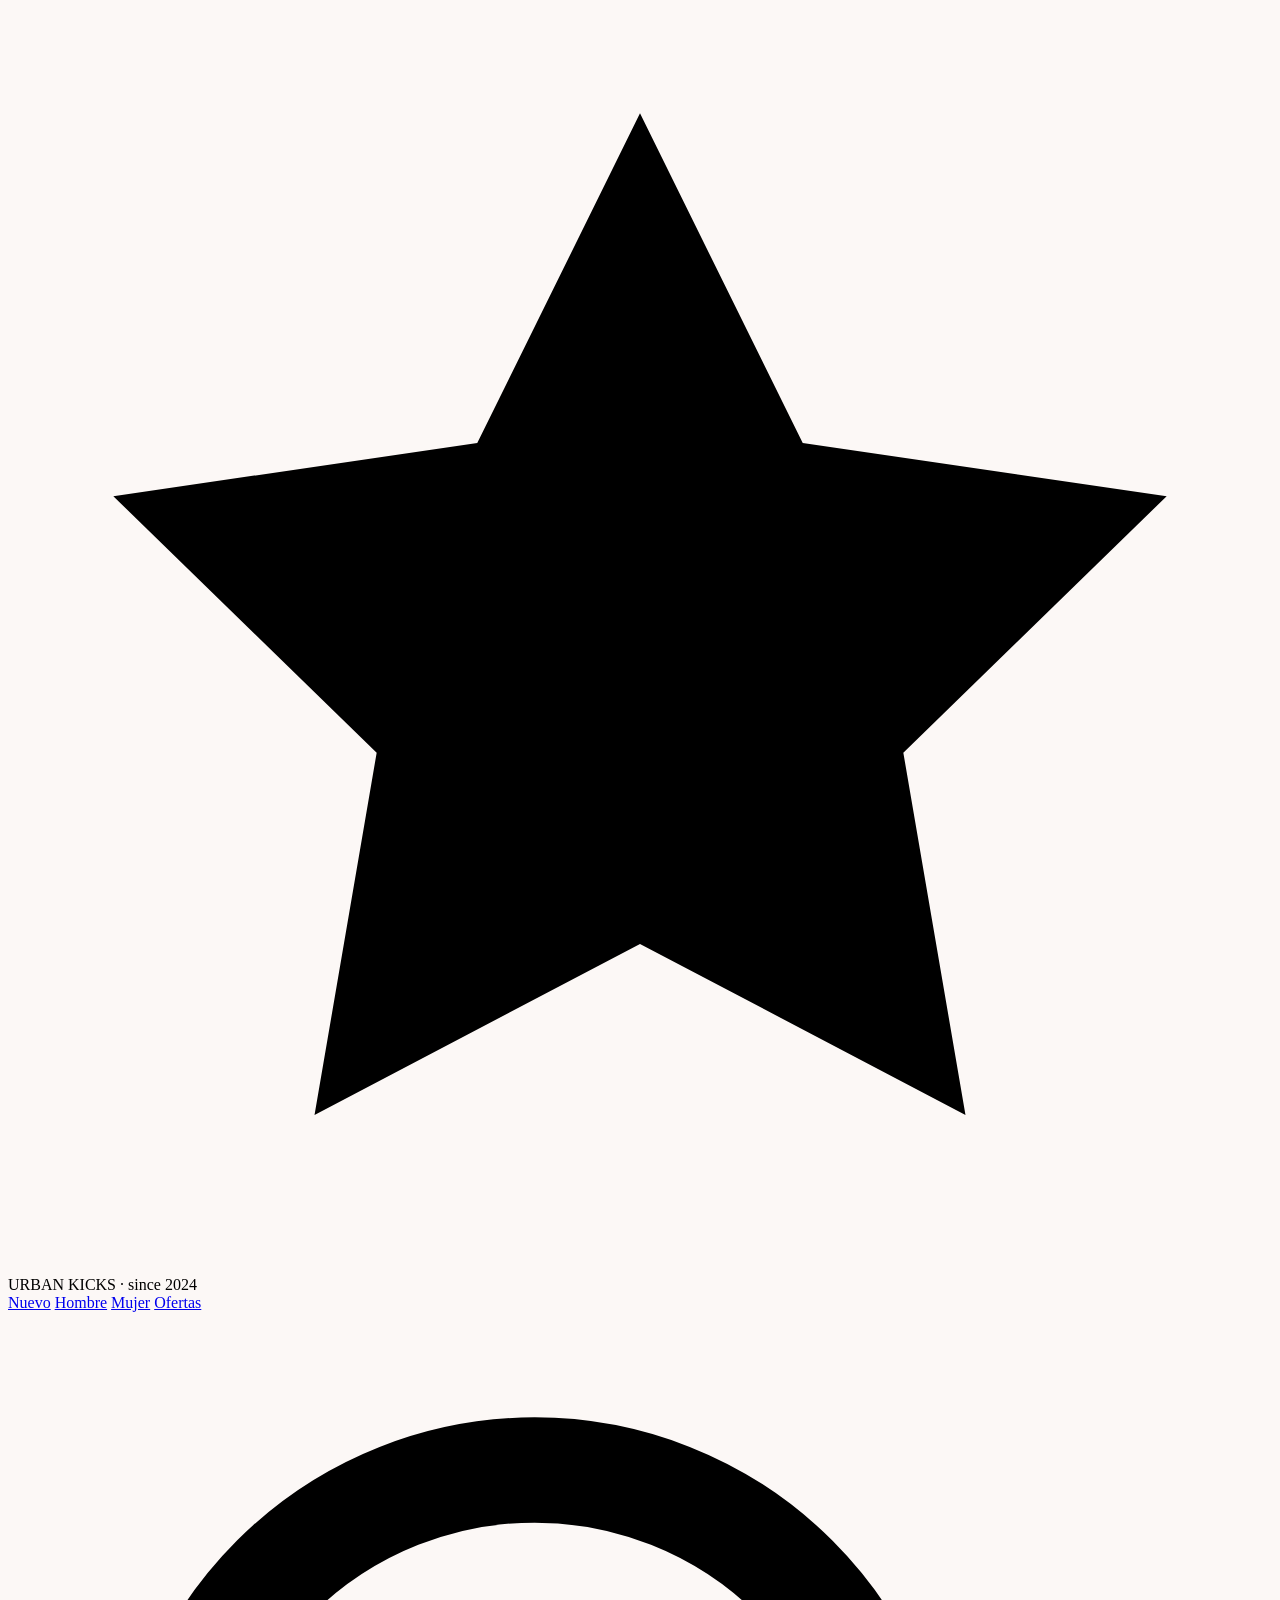
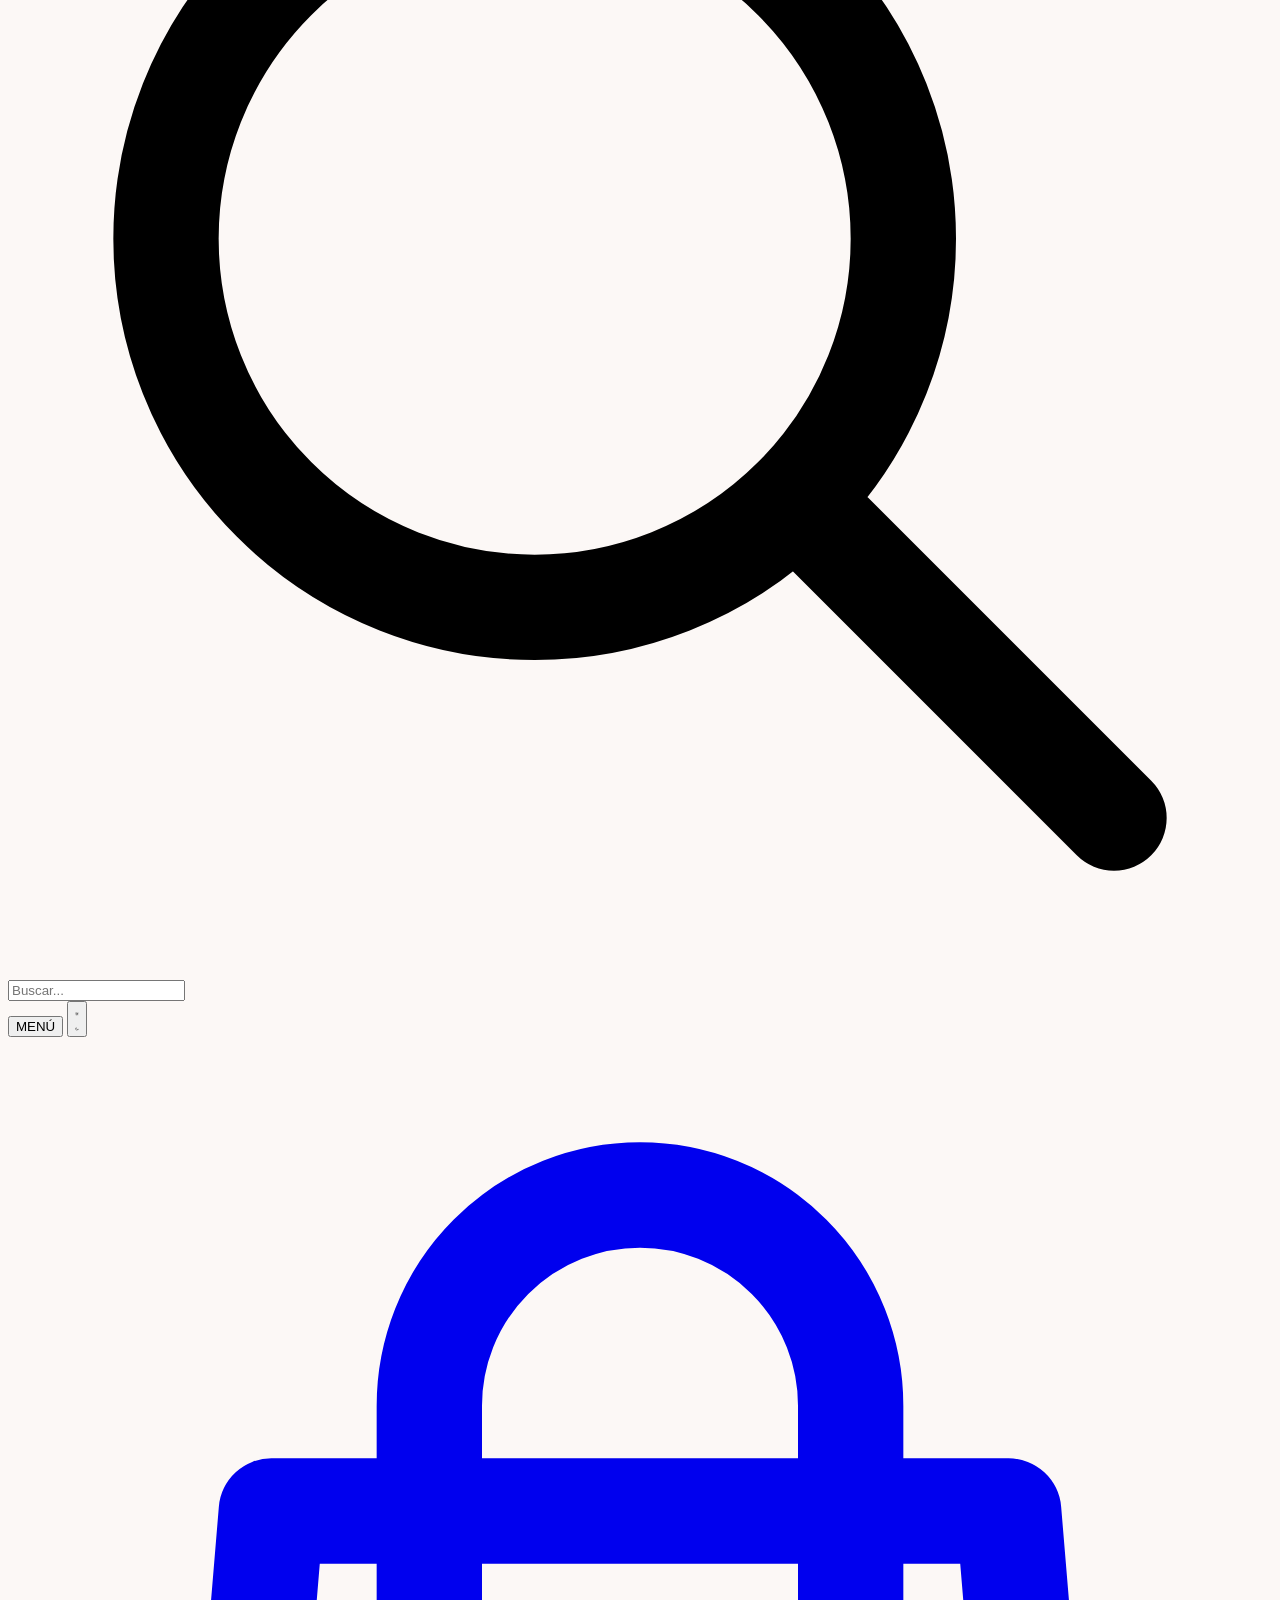
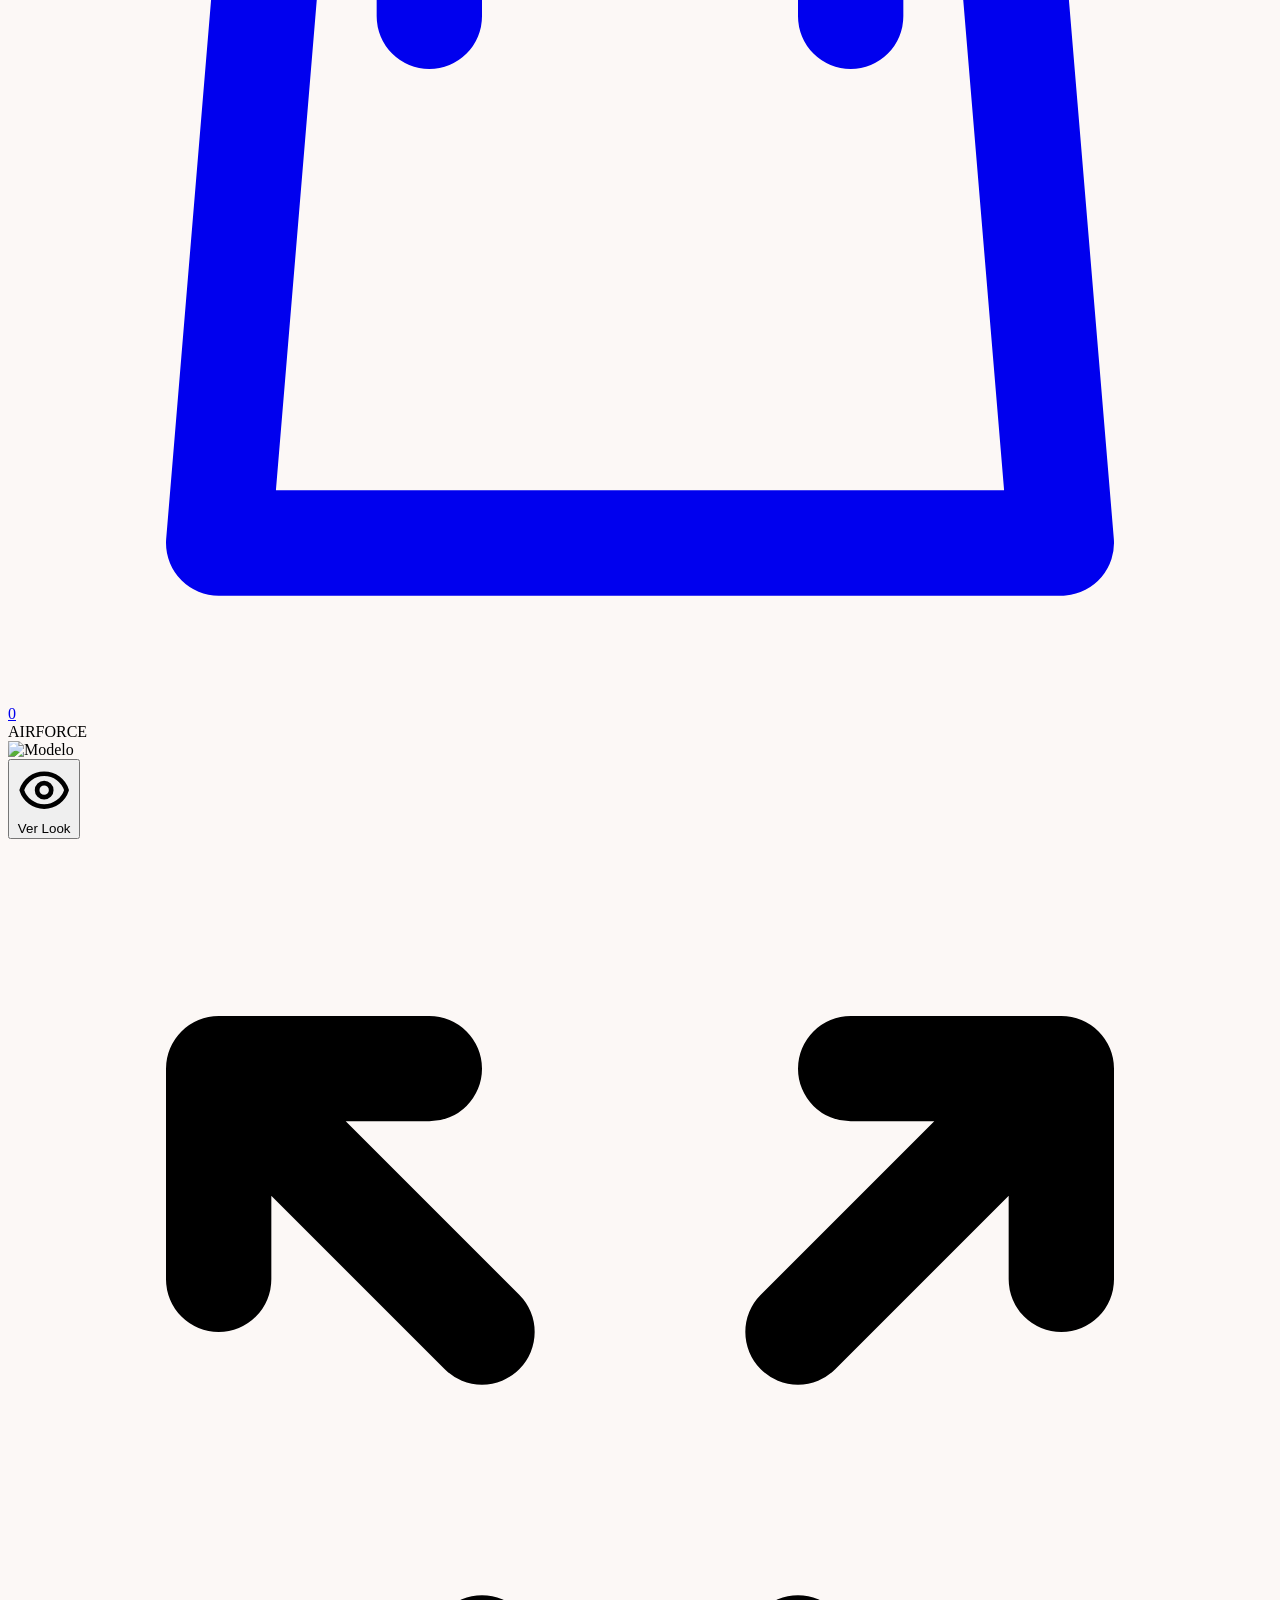
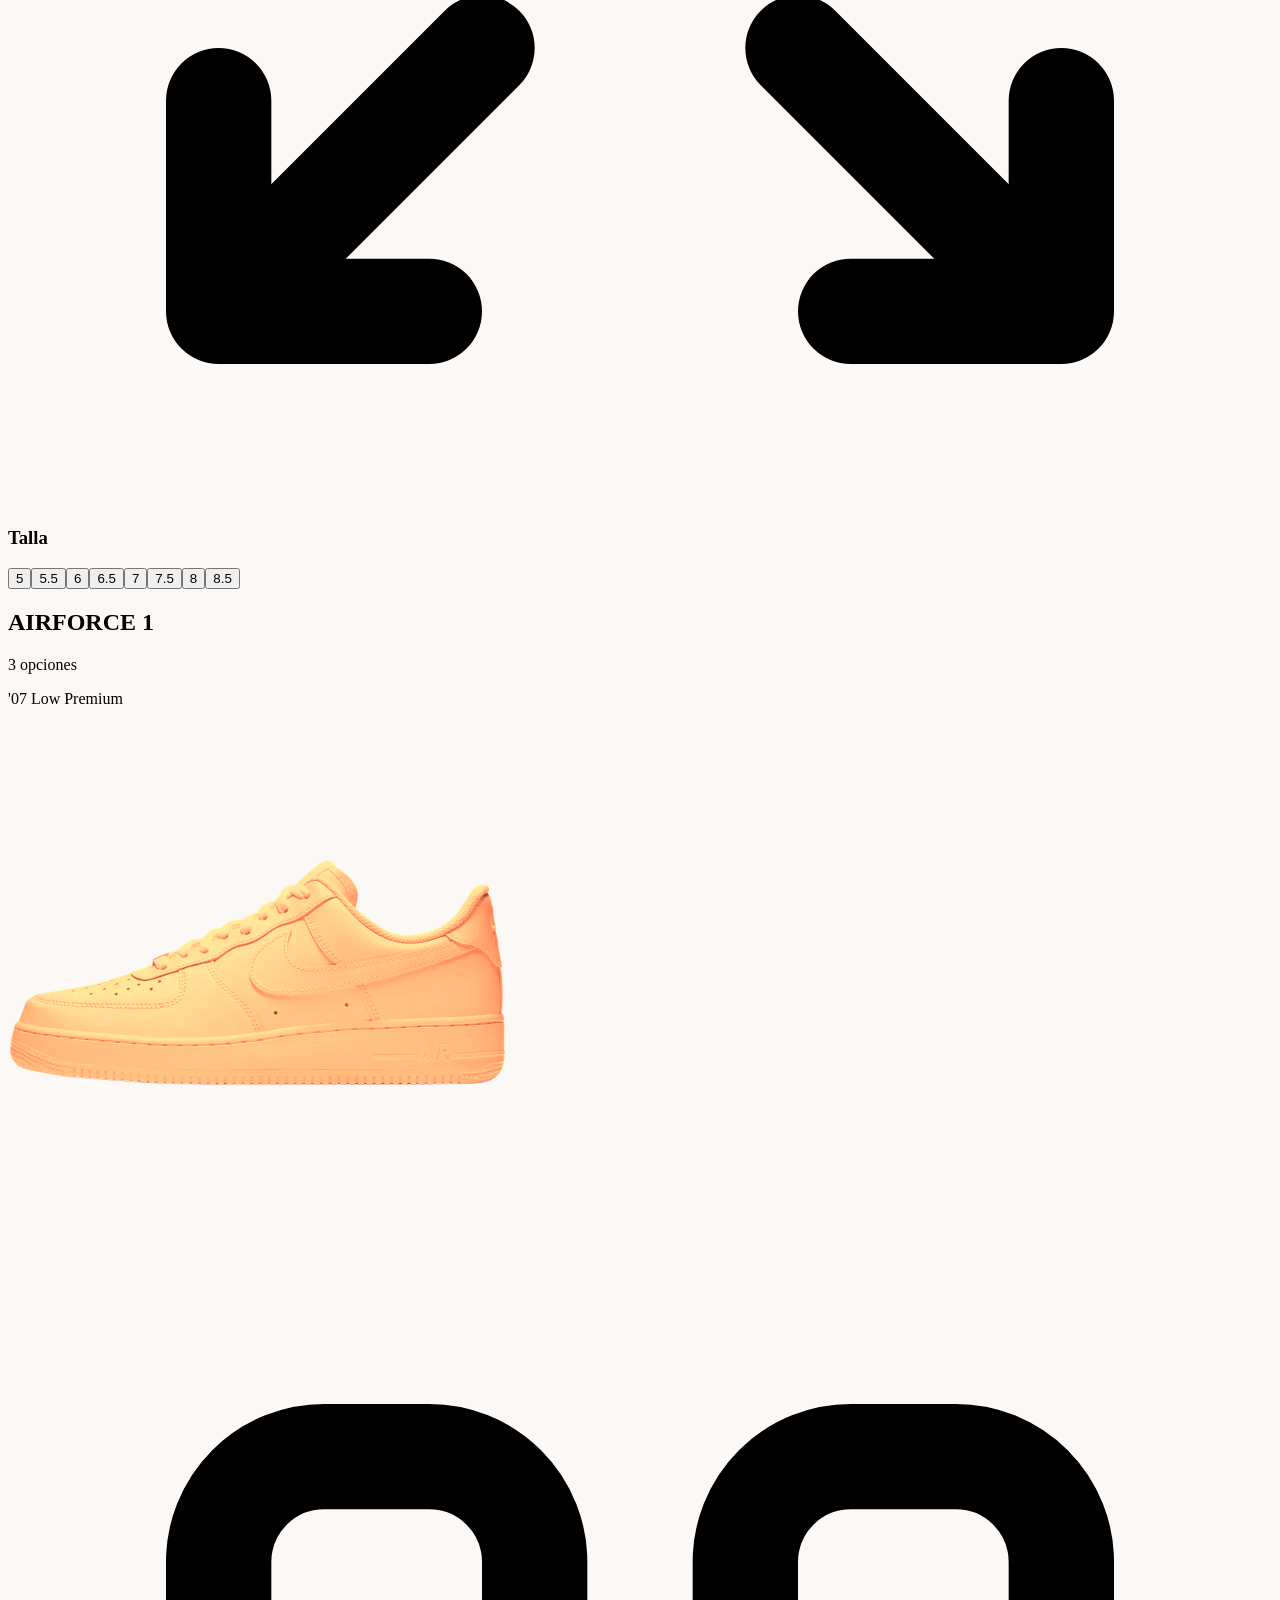
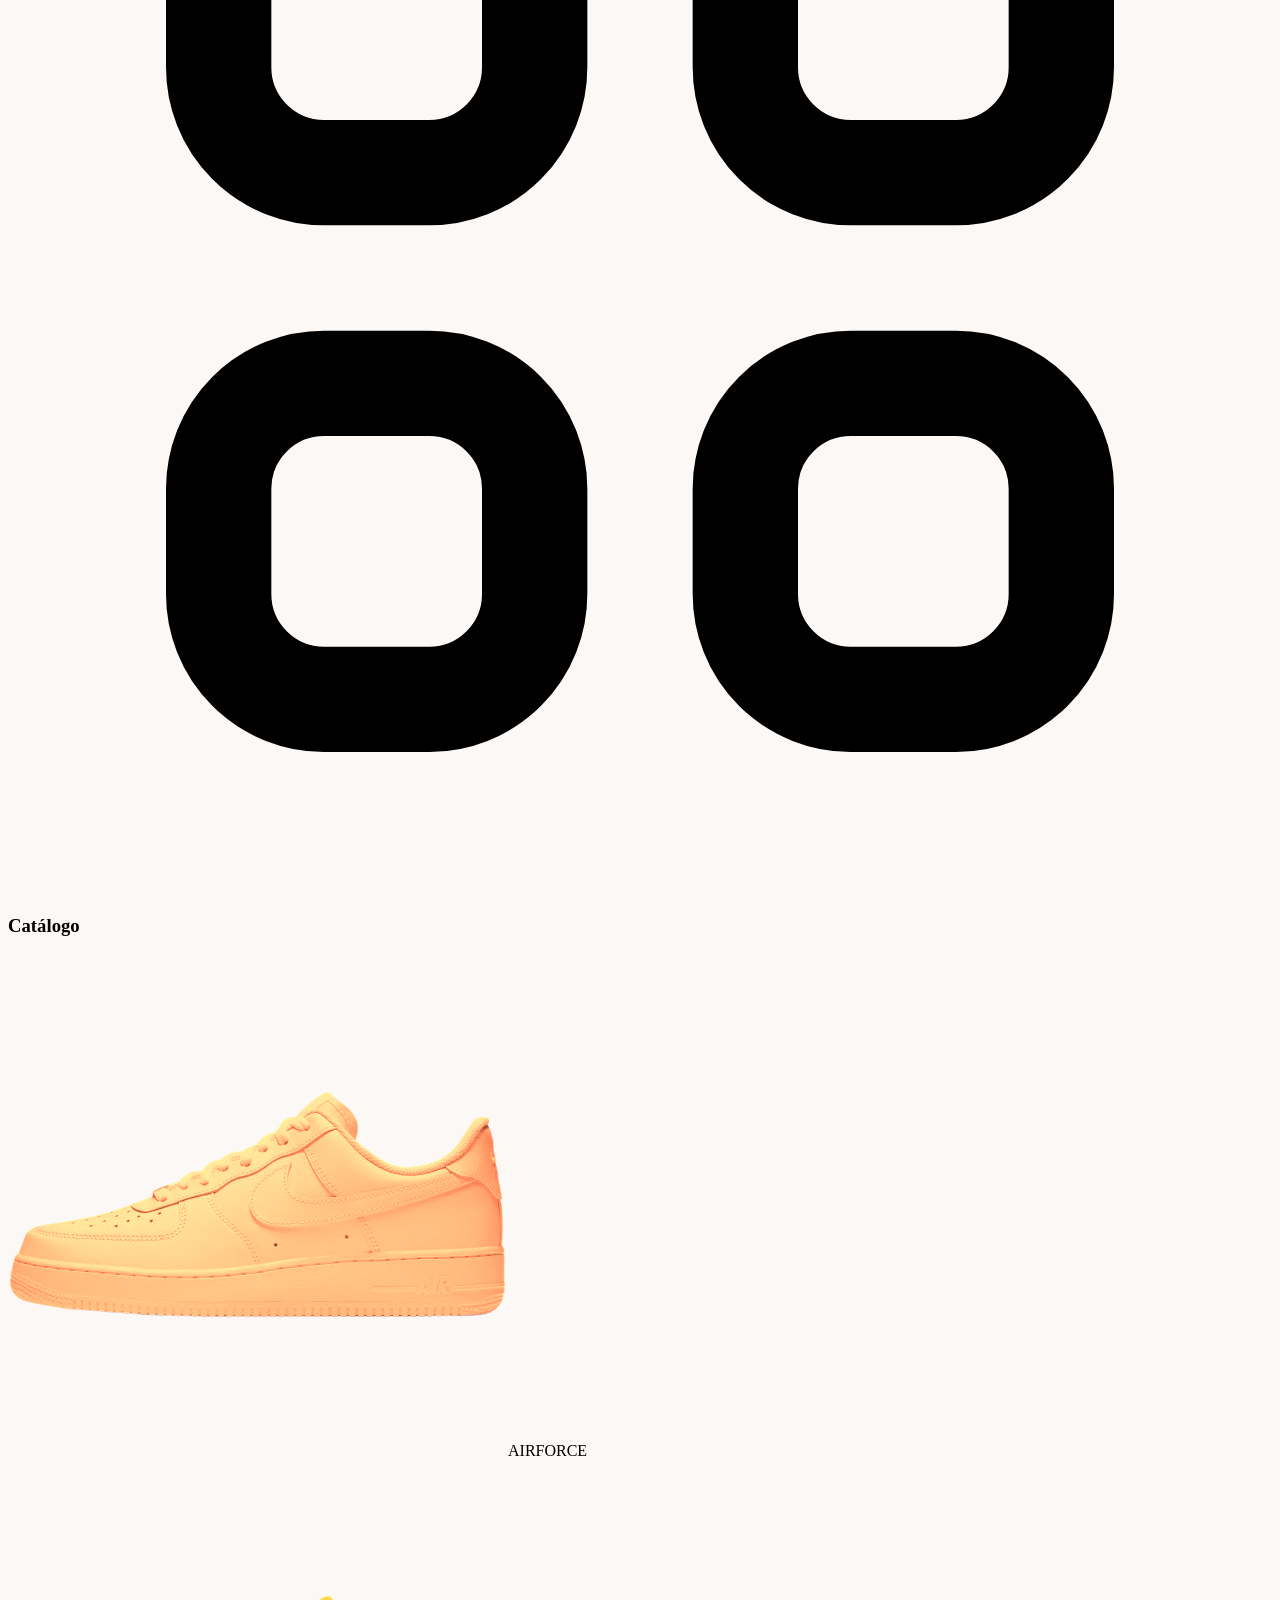
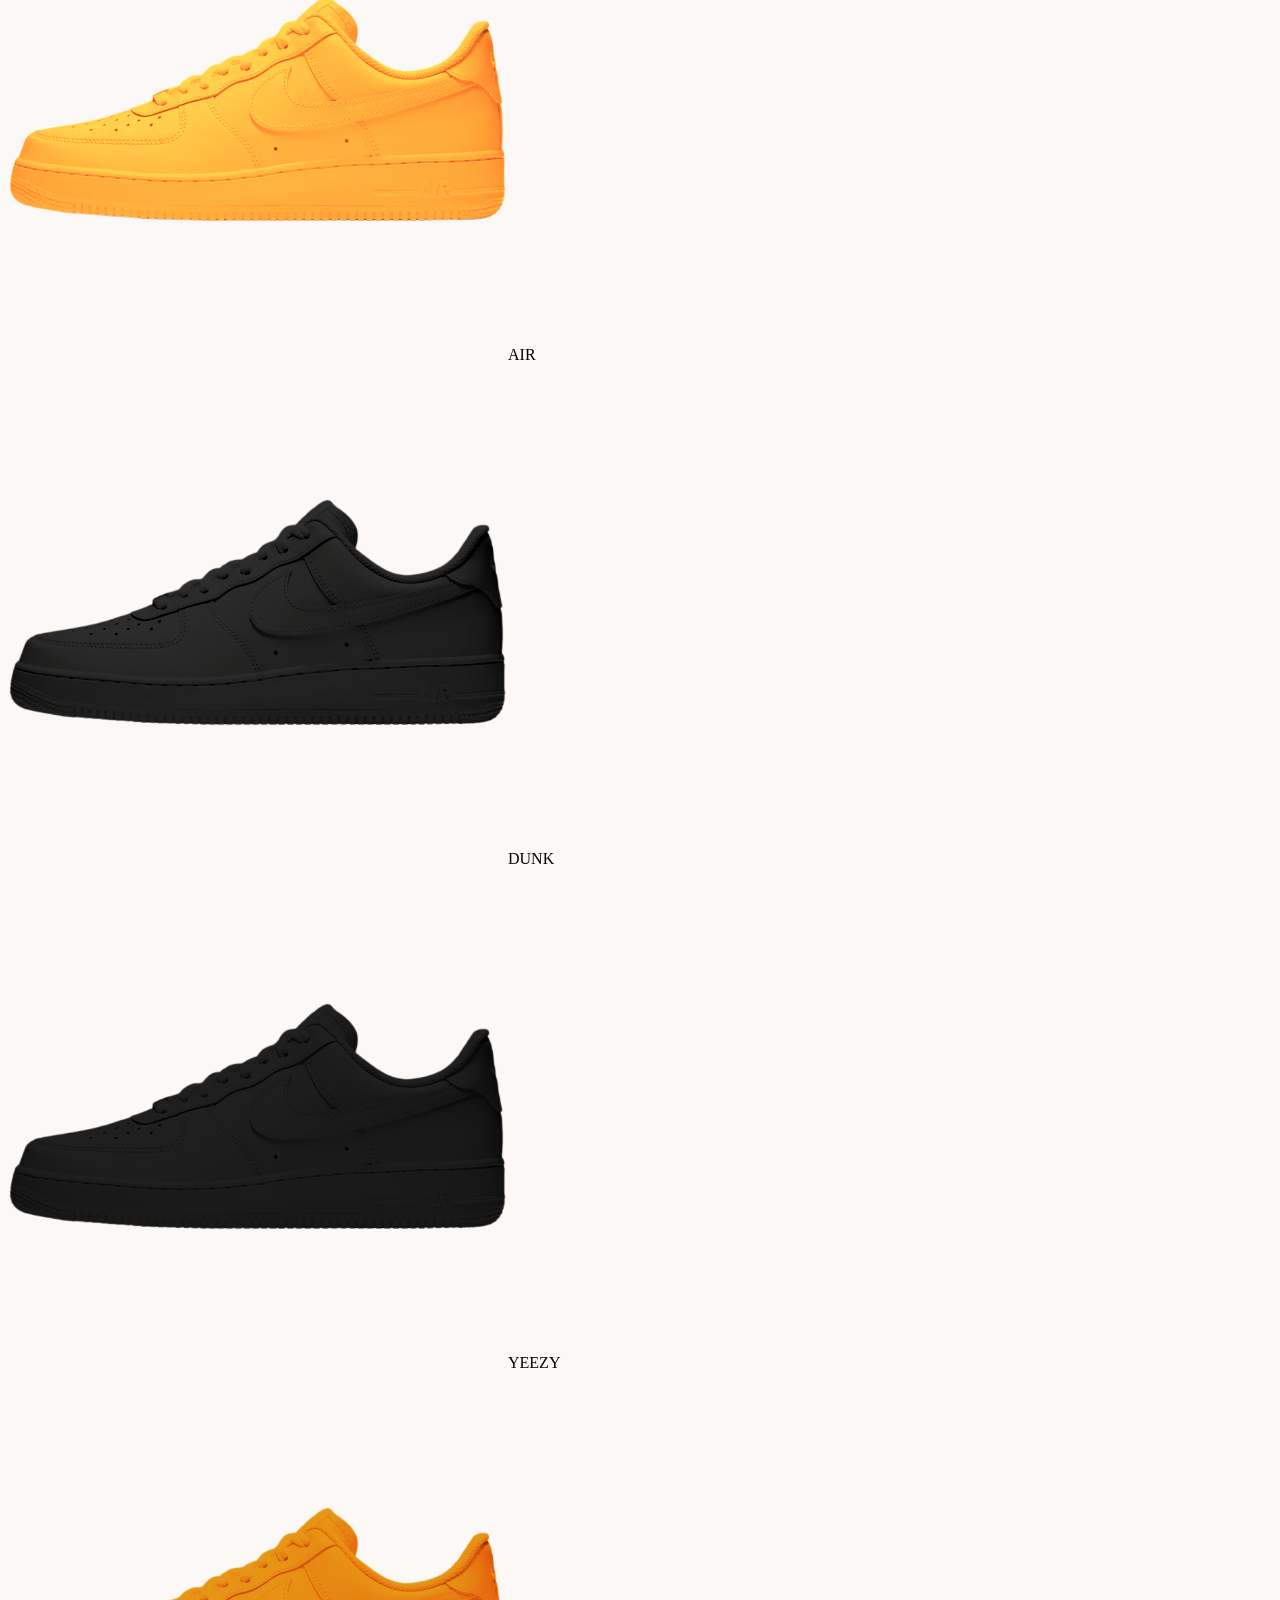
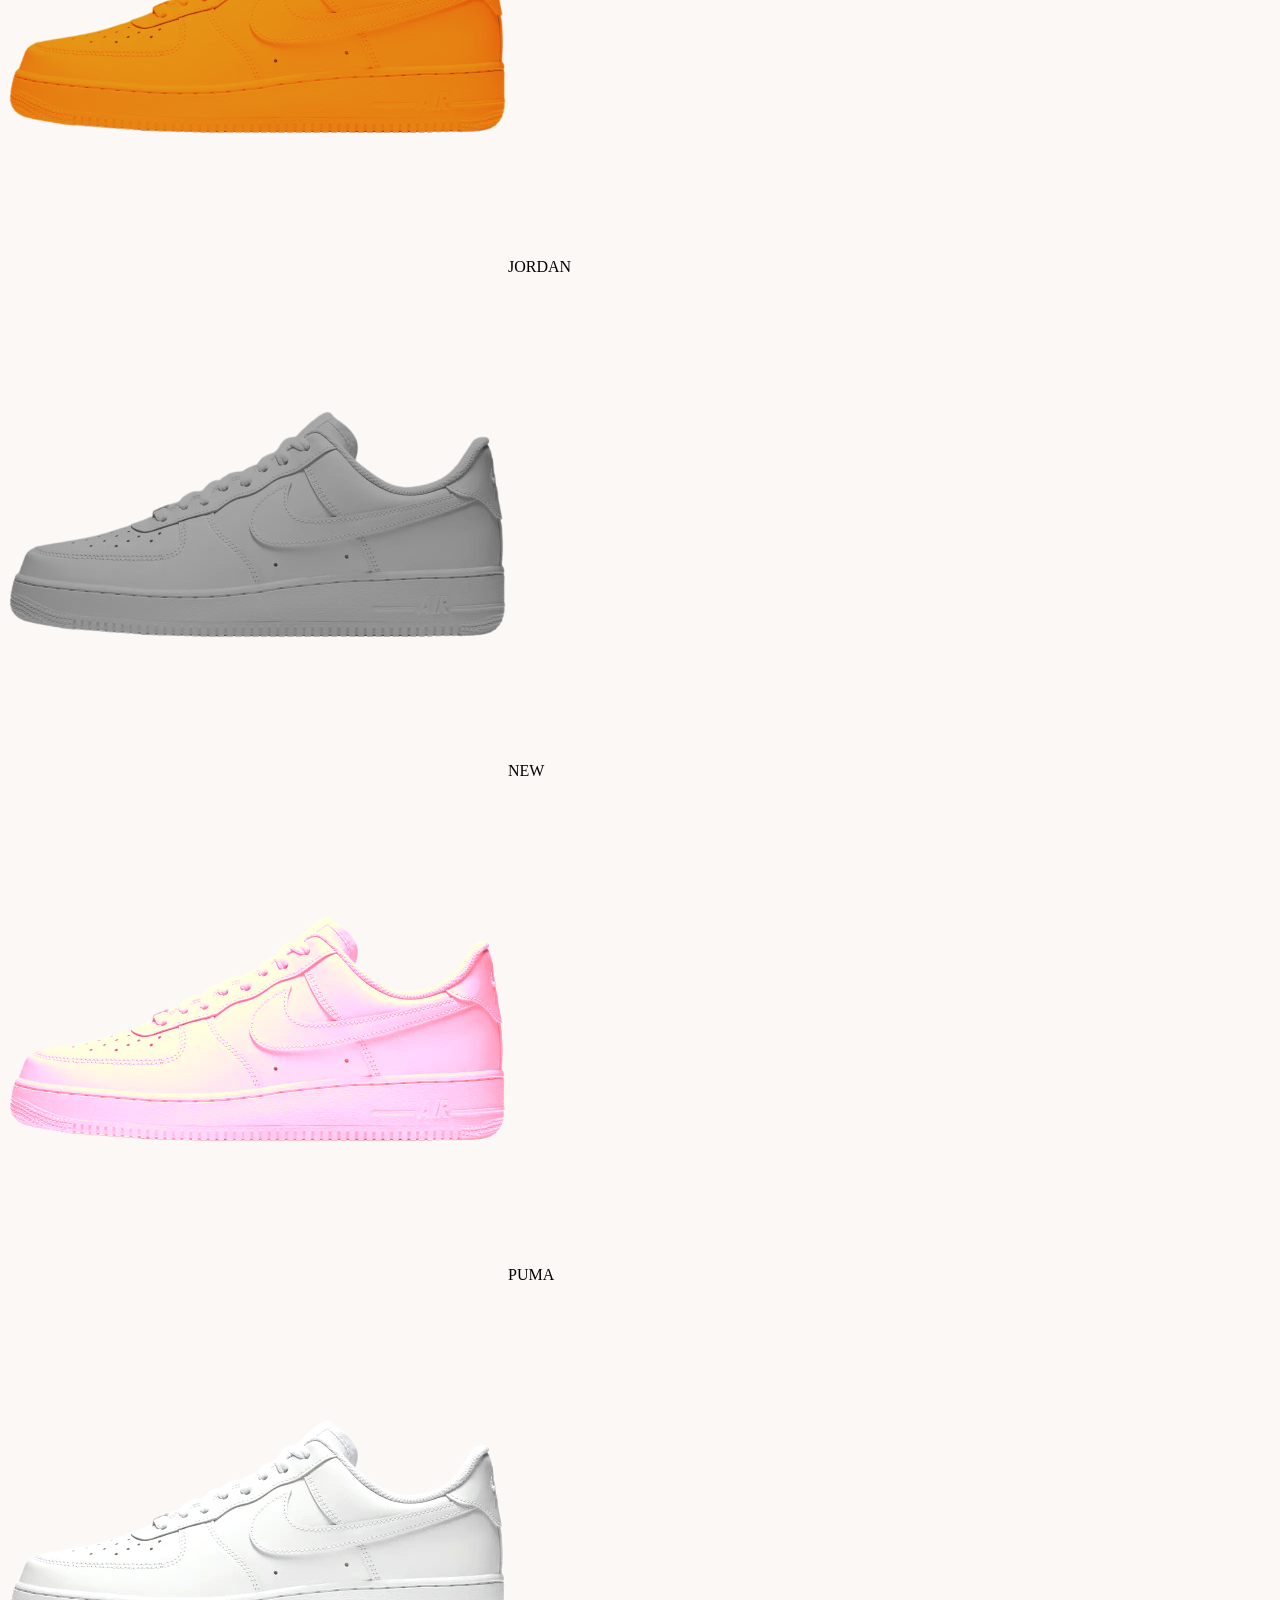
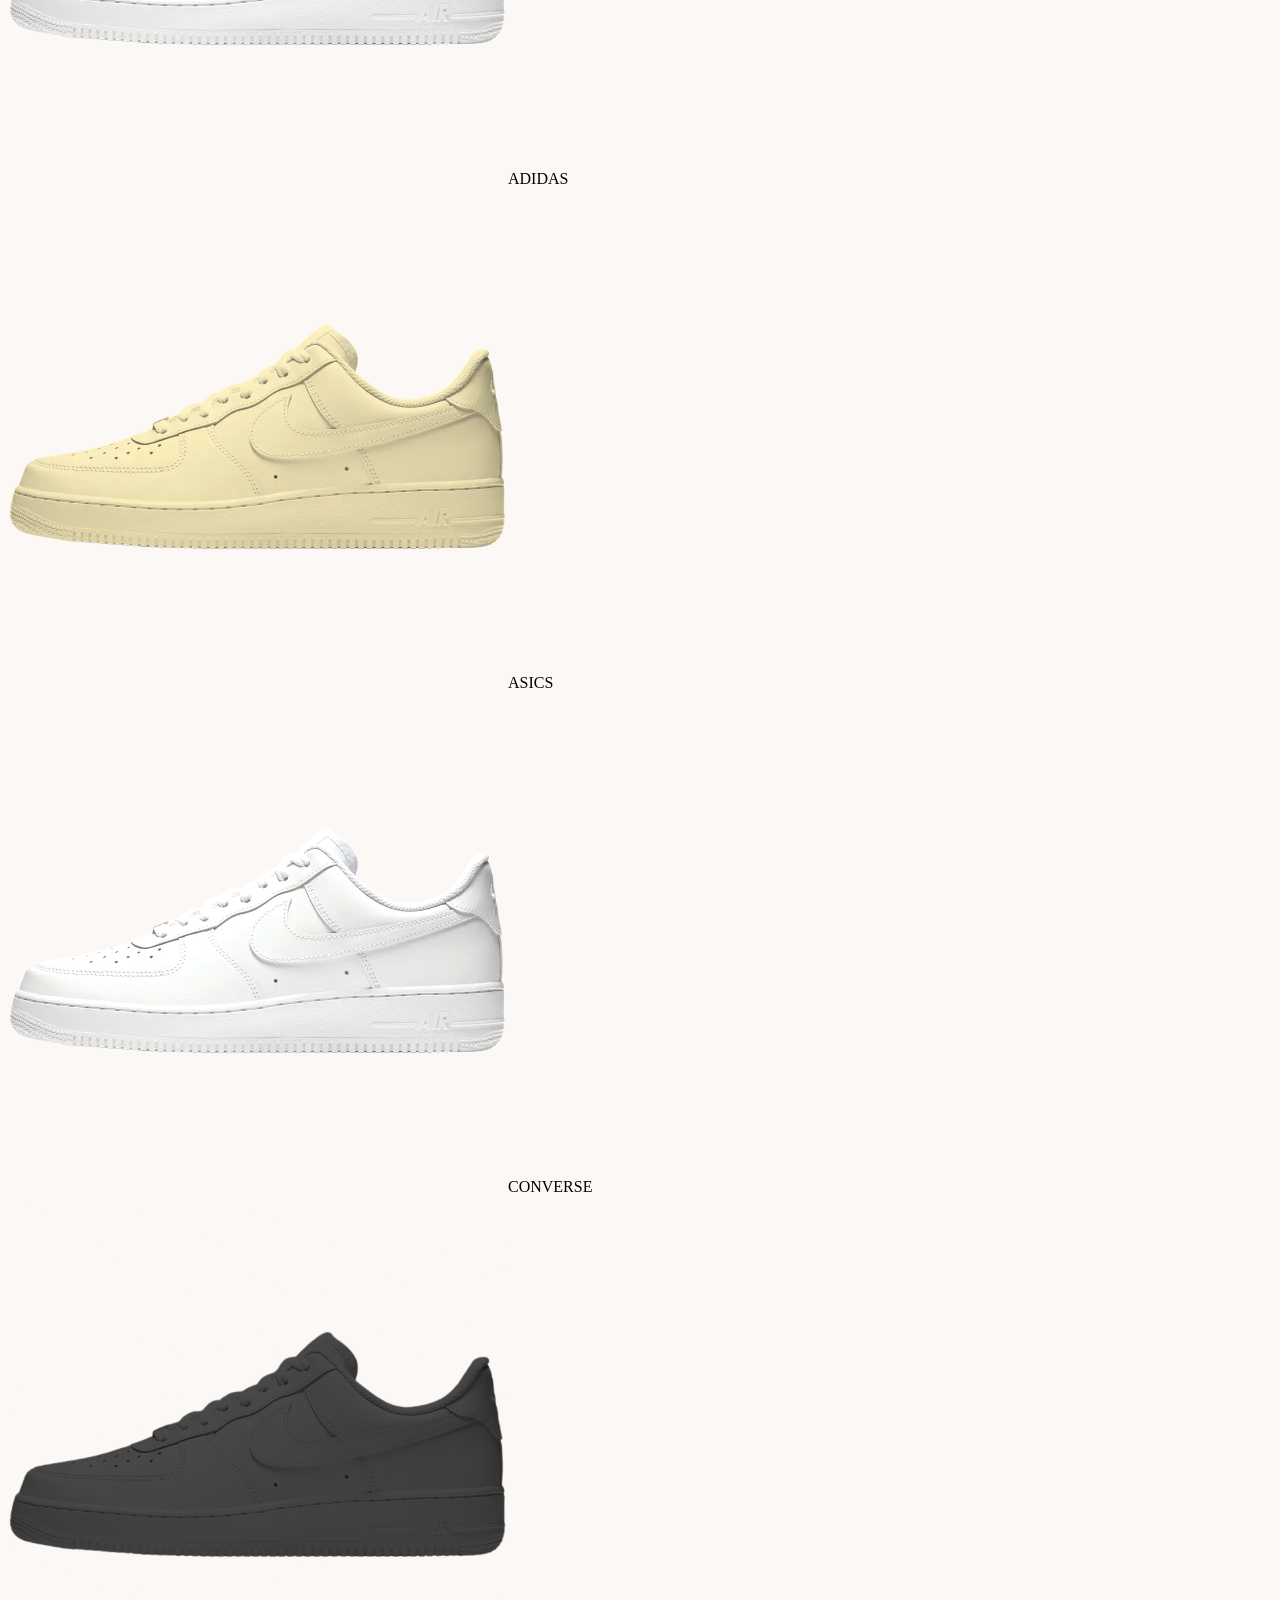
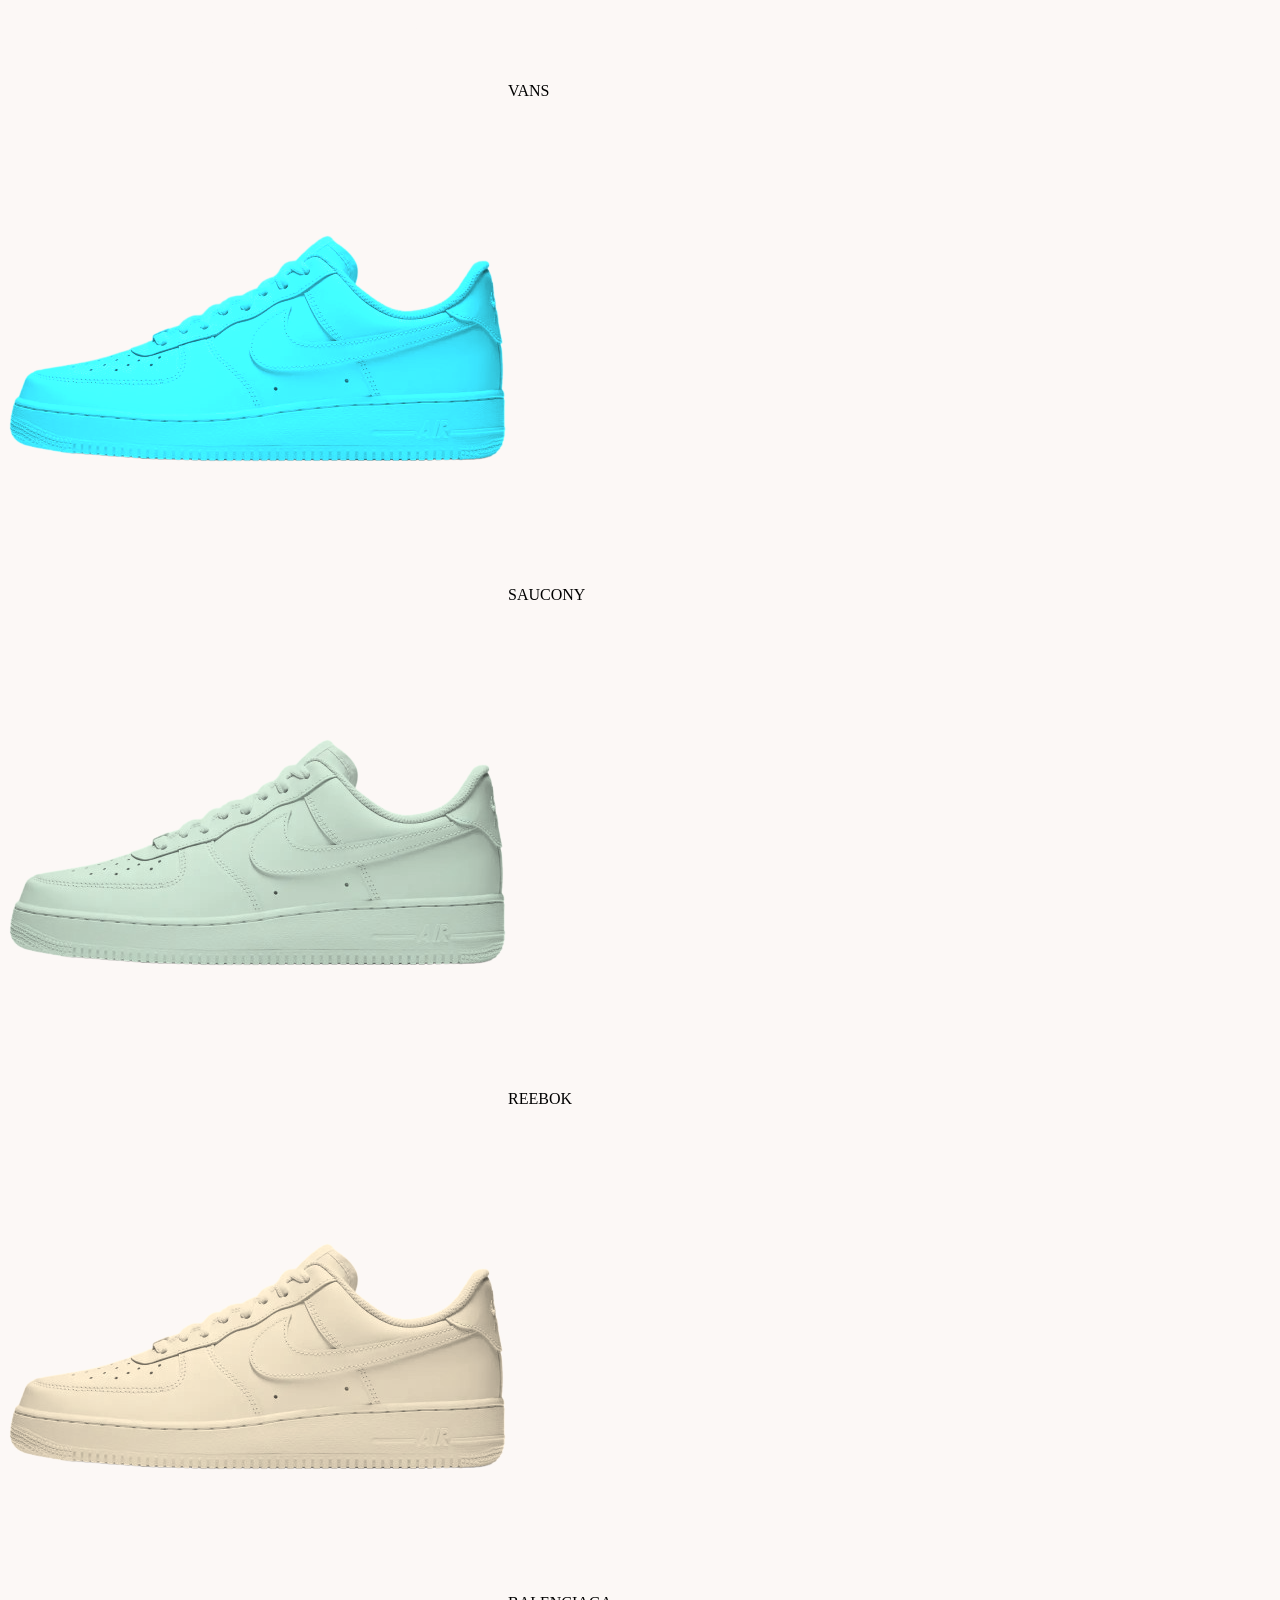
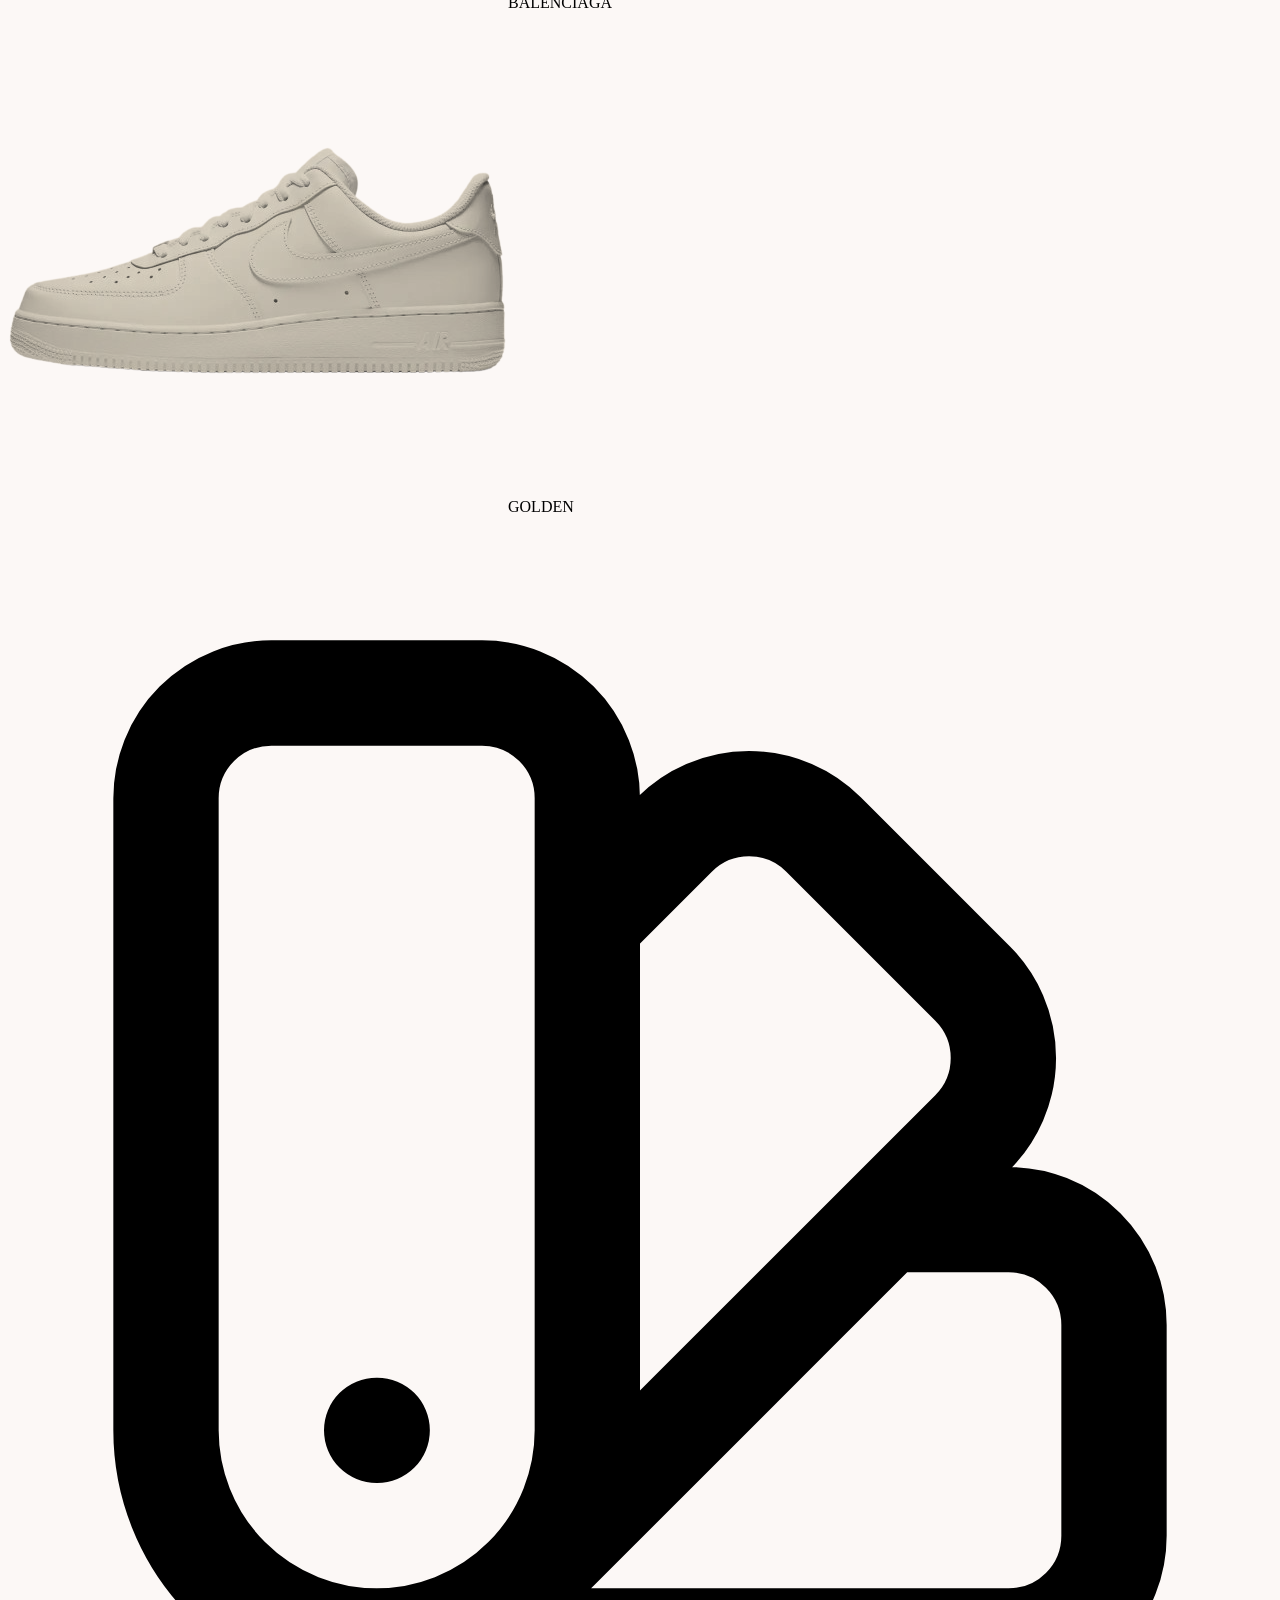
==== commit 8076c71e: "feat: rediseño" ====
--- a/index.html
+++ b/index.html
@@ -16,11 +16,11 @@
                     colors: {
                         brand: {
                             beige: '#F5F0ED',
-                            black: '#0f0f0f', /* Nuevo tono principal: Negro Carbón */
+                            black: '#0f0f0f',
                             accent: '#D49A89',
                             gold: '#c9a84c',
-                            darkBg: '#000000', /* Negro absoluto para el fondo oscuro */
-                            darkCard: '#111111' /* Gris súper oscuro para las tarjetas */
+                            darkBg: '#000000',
+                            darkCard: '#111111'
                         }
                     },
                     fontFamily: {
@@ -63,9 +63,9 @@
             </div>
             <nav class="hidden md:flex space-x-6 text-sm font-semibold">
                 <a href="#" class="text-brand-black/70 dark:text-gray-300 hover:text-brand-black dark:hover:text-white transition">Nuevo</a>
-                <a href="#" class="text-brand-black/70 dark:text-gray-300 hover:text-brand-black dark:hover:text-white transition">Hombre</a>
-                <a href="#" class="text-brand-black/70 dark:text-gray-300 hover:text-brand-black dark:hover:text-white transition">Mujer</a>
-                <a href="#" class="text-brand-black/70 dark:text-gray-300 hover:text-brand-black dark:hover:text-white transition">Ofertas</a>
+                <a href="./pages/hombre.html" class="text-brand-black/70 dark:text-gray-300 hover:text-brand-black dark:hover:text-white transition">Hombre</a>
+                <a href="./pages/mujer.html" class="text-brand-black/70 dark:text-gray-300 hover:text-brand-black dark:hover:text-white transition">Mujer</a>
+                <a href="./pages/ofertas.html" class="text-brand-black/70 dark:text-gray-300 hover:text-brand-black dark:hover:text-white transition">Ofertas</a>
             </nav>
         </div>
         
@@ -210,48 +210,48 @@
             
             <div class="grid grid-cols-1 md:grid-cols-3 gap-8">
                 <!-- Producto 1 -->
-                <div class="group bg-brand-beige/30 dark:bg-brand-darkCard rounded-2xl p-8 border border-gray-100 dark:border-white/5 hover:border-brand-black/10 dark:hover:border-white/20 hover:shadow-2xl transition-all duration-500 hover:-translate-y-2 scroll-reveal delay-100 relative">
-                    <span class="absolute top-4 right-4 bg-brand-black dark:bg-white text-white dark:text-brand-black text-[10px] font-bold px-3 py-1.5 rounded-sm uppercase tracking-widest z-10">Top</span>
-                    <div class="relative overflow-hidden h-48 mb-6">
-                        <img src="https://pngimg.com/uploads/running_shoes/running_shoes_PNG5816.png" alt="Air Force" class="w-full h-full object-contain transform -rotate-12 group-hover:-rotate-6 group-hover:scale-110 transition duration-700 drop-shadow-xl" loading="lazy" />
-                    </div>
-                    <h3 class="font-display text-2xl font-bold text-brand-black dark:text-white tracking-wide">Air Force 1</h3>
-                    <p class="text-gray-400 text-sm font-medium">'07 Low Premium</p>
-                    <div class="flex justify-between items-center mt-6 pt-6 border-t border-gray-200 dark:border-white/10">
-                        <span class="font-display font-bold text-xl dark:text-white">$120</span>
-                        <button class="text-brand-black dark:text-brand-gold font-bold uppercase tracking-widest text-xs hover:text-brand-accent transition flex items-center gap-1">
+                <div onclick="openModal('model-af1')" class="group bg-gradient-to-br from-white to-gray-50 dark:from-[#181818] dark:to-[#0a0a0a] rounded-3xl p-8 border border-gray-200/60 dark:border-white/5 hover:border-brand-gold/40 dark:hover:border-brand-gold/40 shadow-[0_15px_40px_-15px_rgba(0,0,0,0.1)] hover:shadow-[0_20px_50px_-10px_rgba(201,168,76,0.15)] transition-all duration-500 hover:-translate-y-2 cursor-pointer relative">
+                    <span class="absolute top-6 right-6 bg-brand-black dark:bg-white text-white dark:text-brand-black text-[10px] font-bold px-3 py-1.5 rounded-md uppercase tracking-widest z-10 shadow-md">Top</span>
+                    <div class="relative overflow-hidden h-40 md:h-48 mb-6">
+                        <img src="./assets/img/img1.png" alt="Air Force" class="w-full h-full object-contain transform -rotate-12 group-hover:-rotate-6 group-hover:scale-110 transition duration-700 drop-shadow-xl" loading="lazy" style="filter: brightness(0.8) sepia(1) hue-rotate(330deg) saturate(3) brightness(1.1);" />
+                    </div>
+                    <h3 class="font-display text-xl md:text-2xl font-bold text-brand-black dark:text-white tracking-wide">Air Force 1</h3>
+                    <p class="text-gray-400 text-xs md:text-sm font-medium mt-1">'07 Low Premium</p>
+                    <div class="flex justify-between items-center mt-6 pt-6 border-t border-gray-200/60 dark:border-white/10">
+                        <span class="font-display font-bold text-lg md:text-xl text-brand-black dark:text-white">$120</span>
+                        <button class="text-brand-black dark:text-brand-gold font-bold uppercase tracking-widest text-[10px] md:text-xs hover:text-brand-accent transition flex items-center gap-1">
                             Ver <svg class="w-4 h-4" fill="none" stroke="currentColor" viewBox="0 0 24 24"><path stroke-linecap="round" stroke-linejoin="round" stroke-width="2" d="M14 5l7 7m0 0l-7 7m7-7H3"></path></svg>
                         </button>
                     </div>
                 </div>
                 
                 <!-- Producto 2 -->
-                <div class="group bg-brand-beige/30 dark:bg-brand-darkCard rounded-2xl p-8 border border-gray-100 dark:border-white/5 hover:border-brand-black/10 dark:hover:border-white/20 hover:shadow-2xl transition-all duration-500 hover:-translate-y-2 scroll-reveal delay-200 relative">
-                    <span class="absolute top-4 right-4 bg-brand-gold text-white dark:text-brand-black text-[10px] font-bold px-3 py-1.5 rounded-sm uppercase tracking-widest z-10">Edición</span>
-                    <div class="relative overflow-hidden h-48 mb-6">
-                        <img src="https://pngimg.com/uploads/running_shoes/running_shoes_PNG5816.png" alt="Yeezy" class="w-full h-full object-contain transform -rotate-12 group-hover:-rotate-6 group-hover:scale-110 transition duration-700 drop-shadow-xl" loading="lazy" style="filter: grayscale(0.8) contrast(1.3);" />
-                    </div>
-                    <h3 class="font-display text-2xl font-bold text-brand-black dark:text-white tracking-wide">Yeezy Boost</h3>
-                    <p class="text-gray-400 text-sm font-medium">350 V2 Oreo</p>
-                    <div class="flex justify-between items-center mt-6 pt-6 border-t border-gray-200 dark:border-white/10">
-                        <span class="font-display font-bold text-xl dark:text-white">$220</span>
-                        <button class="text-brand-black dark:text-brand-gold font-bold uppercase tracking-widest text-xs hover:text-brand-accent transition flex items-center gap-1">
+                <div onclick="openModal('model-am90')" class="group bg-gradient-to-br from-white to-gray-50 dark:from-[#181818] dark:to-[#0a0a0a] rounded-3xl p-8 border border-gray-200/60 dark:border-white/5 hover:border-brand-gold/40 dark:hover:border-brand-gold/40 shadow-[0_15px_40px_-15px_rgba(0,0,0,0.1)] hover:shadow-[0_20px_50px_-10px_rgba(201,168,76,0.15)] transition-all duration-500 hover:-translate-y-2 cursor-pointer relative">
+                    <span class="absolute top-6 right-6 bg-brand-gold text-brand-black text-[10px] font-bold px-3 py-1.5 rounded-md uppercase tracking-widest z-10 shadow-md">Edición</span>
+                    <div class="relative overflow-hidden h-40 md:h-48 mb-6">
+                        <img src="./assets/img/img1.png" alt="Yeezy" class="w-full h-full object-contain transform -rotate-12 group-hover:-rotate-6 group-hover:scale-110 transition duration-700 drop-shadow-xl" loading="lazy" style="filter: brightness(0.9) sepia(1) hue-rotate(20deg) saturate(4) brightness(1.2);" />
+                    </div>
+                    <h3 class="font-display text-xl md:text-2xl font-bold text-brand-black dark:text-white tracking-wide">Air Max 90</h3>
+                    <p class="text-gray-400 text-xs md:text-sm font-medium mt-1">Essential</p>
+                    <div class="flex justify-between items-center mt-6 pt-6 border-t border-gray-200/60 dark:border-white/10">
+                        <span class="font-display font-bold text-lg md:text-xl text-brand-black dark:text-white">$140</span>
+                        <button class="text-brand-black dark:text-brand-gold font-bold uppercase tracking-widest text-[10px] md:text-xs hover:text-brand-accent transition flex items-center gap-1">
                             Ver <svg class="w-4 h-4" fill="none" stroke="currentColor" viewBox="0 0 24 24"><path stroke-linecap="round" stroke-linejoin="round" stroke-width="2" d="M14 5l7 7m0 0l-7 7m7-7H3"></path></svg>
                         </button>
                     </div>
                 </div>
                 
                 <!-- Producto 3 -->
-                <div class="group bg-brand-beige/30 dark:bg-brand-darkCard rounded-2xl p-8 border border-gray-100 dark:border-white/5 hover:border-brand-black/10 dark:hover:border-white/20 hover:shadow-2xl transition-all duration-500 hover:-translate-y-2 scroll-reveal delay-300 relative">
-                    <span class="absolute top-4 right-4 bg-brand-black dark:bg-white text-white dark:text-brand-black text-[10px] font-bold px-3 py-1.5 rounded-sm uppercase tracking-widest z-10">Nuevo</span>
-                    <div class="relative overflow-hidden h-48 mb-6">
-                        <img src="https://pngimg.com/uploads/running_shoes/running_shoes_PNG5816.png" alt="Dunk" class="w-full h-full object-contain transform -rotate-12 group-hover:-rotate-6 group-hover:scale-110 transition duration-700 drop-shadow-xl" loading="lazy" style="filter: grayscale(1) contrast(1.2);"/>
-                    </div>
-                    <h3 class="font-display text-2xl font-bold text-brand-black dark:text-white tracking-wide">Dunk Low</h3>
-                    <p class="text-gray-400 text-sm font-medium">Retro Panda</p>
-                    <div class="flex justify-between items-center mt-6 pt-6 border-t border-gray-200 dark:border-white/10">
-                        <span class="font-display font-bold text-xl dark:text-white">$115</span>
-                        <button class="text-brand-black dark:text-brand-gold font-bold uppercase tracking-widest text-xs hover:text-brand-accent transition flex items-center gap-1">
+                <div onclick="openModal('model-dunk')" class="group bg-gradient-to-br from-white to-gray-50 dark:from-[#181818] dark:to-[#0a0a0a] rounded-3xl p-8 border border-gray-200/60 dark:border-white/5 hover:border-brand-gold/40 dark:hover:border-brand-gold/40 shadow-[0_15px_40px_-15px_rgba(0,0,0,0.1)] hover:shadow-[0_20px_50px_-10px_rgba(201,168,76,0.15)] transition-all duration-500 hover:-translate-y-2 cursor-pointer relative">
+                    <span class="absolute top-6 right-6 bg-brand-black dark:bg-white text-white dark:text-brand-black text-[10px] font-bold px-3 py-1.5 rounded-md uppercase tracking-widest z-10 shadow-md">Nuevo</span>
+                    <div class="relative overflow-hidden h-40 md:h-48 mb-6">
+                        <img src="./assets/img/img1.png" alt="Dunk" class="w-full h-full object-contain transform -rotate-12 group-hover:-rotate-6 group-hover:scale-110 transition duration-700 drop-shadow-xl" loading="lazy" style="filter: brightness(0.3) contrast(1.5);"/>
+                    </div>
+                    <h3 class="font-display text-xl md:text-2xl font-bold text-brand-black dark:text-white tracking-wide">Dunk Low</h3>
+                    <p class="text-gray-400 text-xs md:text-sm font-medium mt-1">Retro Panda</p>
+                    <div class="flex justify-between items-center mt-6 pt-6 border-t border-gray-200/60 dark:border-white/10">
+                        <span class="font-display font-bold text-lg md:text-xl text-brand-black dark:text-white">$115</span>
+                        <button class="text-brand-black dark:text-brand-gold font-bold uppercase tracking-widest text-[10px] md:text-xs hover:text-brand-accent transition flex items-center gap-1">
                             Ver <svg class="w-4 h-4" fill="none" stroke="currentColor" viewBox="0 0 24 24"><path stroke-linecap="round" stroke-linejoin="round" stroke-width="2" d="M14 5l7 7m0 0l-7 7m7-7H3"></path></svg>
                         </button>
                     </div>
@@ -267,7 +267,19 @@
                 <div class="font-display font-bold text-2xl tracking-widest mb-6 flex items-center gap-2">
                     <svg class="w-6 h-6 text-brand-gold" fill="currentColor" viewBox="0 0 24 24"><path d="M12 2L15.09 8.26L22 9.27L17 14.14L18.18 21.02L12 17.77L5.82 21.02L7 14.14L2 9.27L8.91 8.26L12 2Z"></path></svg> URBAN KICKS
                 </div>
-                <p class="text-sm text-gray-400 leading-relaxed mb-6">Tu destino definitivo para encontrar el mejor calzado urbano multimarca. Calidad, diseño y autenticidad.</p>
+                <p class="text-sm text-gray-400 leading-relaxed mb-4">Tu destino definitivo para encontrar el mejor calzado urbano multimarca. Calidad, diseño y autenticidad.</p>
+                
+                <!-- Dirección y Teléfono Ficticios para Santa Ana, El Salvador -->
+                <div class="text-xs text-gray-400 space-y-2">
+                    <p class="flex items-center gap-2">
+                        <svg class="w-4 h-4 text-brand-gold shrink-0" fill="none" stroke="currentColor" viewBox="0 0 24 24"><path stroke-linecap="round" stroke-linejoin="round" stroke-width="2" d="M17.657 16.657L13.414 20.9a1.998 1.998 0 01-2.827 0l-4.244-4.243a8 8 0 1111.314 0z"></path><path stroke-linecap="round" stroke-linejoin="round" stroke-width="2" d="M15 11a3 3 0 11-6 0 3 3 0 016 0z"></path></svg>
+                        <span>Avenida Independencia Sur y C. L. M., Santa Ana, El Salvador</span>
+                    </p>
+                    <p class="flex items-center gap-2">
+                        <svg class="w-4 h-4 text-brand-gold shrink-0" fill="none" stroke="currentColor" viewBox="0 0 24 24"><path stroke-linecap="round" stroke-linejoin="round" stroke-width="2" d="M3 5a2 2 0 012-2h3.28a1 1 0 01.948.684l1.498 4.493a1 1 0 01-.502 1.21l-2.257 1.13a11.042 11.042 0 005.516 5.516l1.13-2.257a1 1 0 011.21-.502l4.493 1.498a1 1 0 01.684.949V19a2 2 0 01-2 2h-1C9.716 21 3 14.284 3 6V5z"></path></svg>
+                        <span>+503 2440-5588</span>
+                    </p>
+                </div>
             </div>
             <div>
                 <h4 class="font-bold mb-6 uppercase tracking-widest text-sm text-brand-gold">Tienda</h4>
@@ -299,7 +311,47 @@
             <p>&copy; 2026 Urban Kicks. Todos los derechos reservados.</p>
         </div>
     </footer>
-
+    <!-- ===== PRODUCT MODAL ===== -->
+    <div id="product-modal" class="fixed inset-0 z-[100] hidden items-center justify-center">
+        <!-- Overlay oscuro -->
+        <div class="absolute inset-0 bg-brand-black/80 backdrop-blur-sm transition-opacity opacity-0" id="modal-overlay"></div>
+        
+        <!-- Contenedor del Modal -->
+        <div class="relative bg-white dark:bg-brand-darkBg w-full max-w-5xl mx-4 rounded-3xl shadow-2xl overflow-hidden flex flex-col md:flex-row z-10 transform scale-95 opacity-0 transition-all duration-300 border border-gray-200 dark:border-white/10" id="modal-content">
+            
+            <!-- Botón Cerrar -->
+            <button id="close-modal" class="absolute top-4 right-4 md:top-6 md:right-6 w-10 h-10 bg-white/50 dark:bg-black/50 backdrop-blur-md rounded-full flex items-center justify-center text-brand-black dark:text-white hover:bg-brand-gold hover:text-brand-black transition z-20">
+                <svg class="w-5 h-5" fill="none" stroke="currentColor" viewBox="0 0 24 24"><path stroke-linecap="round" stroke-linejoin="round" stroke-width="2" d="M6 18L18 6M6 6l12 12"></path></svg>
+            </button>
+
+            <!-- Izquierda: Galería de Imágenes -->
+            <div class="w-full md:w-1/2 bg-brand-beige/30 dark:bg-brand-darkCard p-8 flex flex-col items-center justify-center relative">
+                <div class="w-full h-64 md:h-80 relative flex items-center justify-center mb-6">
+                    <img id="modal-main-img" src="" alt="Shoe" class="w-full max-h-full object-contain drop-shadow-2xl" />
+                </div>
+                <div class="flex gap-4" id="modal-thumbnails">
+                    <!-- Las miniaturas se inyectan con JS -->
+                </div>
+            </div>
+
+            <!-- Derecha: Información del Producto -->
+            <div class="w-full md:w-1/2 p-8 md:p-12 flex flex-col justify-center">
+                <span id="modal-subtitle" class="text-brand-gold font-bold uppercase tracking-widest text-xs mb-2 block">Cargando...</span>
+                <h2 id="modal-title" class="font-display text-4xl md:text-5xl font-bold text-brand-black dark:text-white uppercase mb-6">Cargando...</h2>
+                <p class="text-gray-500 dark:text-gray-400 text-sm mb-8 leading-relaxed">Experimenta un diseño ergonómico con materiales premium. Explora este modelo a detalle y agrégalo directamente a tu colección.</p>
+                
+                <div class="flex justify-between items-center mb-8 pb-8 border-b border-gray-200 dark:border-white/10">
+                    <span class="text-sm font-bold uppercase tracking-widest text-brand-black dark:text-white">Precio Venta</span>
+                    <span id="modal-price" class="font-display font-bold text-4xl text-brand-black dark:text-white">$0.00</span>
+                </div>
+
+                <button id="modal-add-to-cart-btn" class="w-full bg-brand-black dark:bg-brand-gold text-white dark:text-brand-black font-bold uppercase tracking-widest py-4 rounded-xl hover:opacity-90 transition shadow-lg flex items-center justify-center gap-2">
+                    <svg class="w-5 h-5" fill="none" stroke="currentColor" viewBox="0 0 24 24"><path stroke-linecap="round" stroke-linejoin="round" stroke-width="2" d="M16 11V7a4 4 0 00-8 0v4M5 9h14l1 12H4L5 9z"></path></svg>
+                    AGREGAR AL CARRITO
+                </button>
+            </div>
+        </div>
+    </div>
     <script src="./js/main.js"></script>
 </body>
 </html>
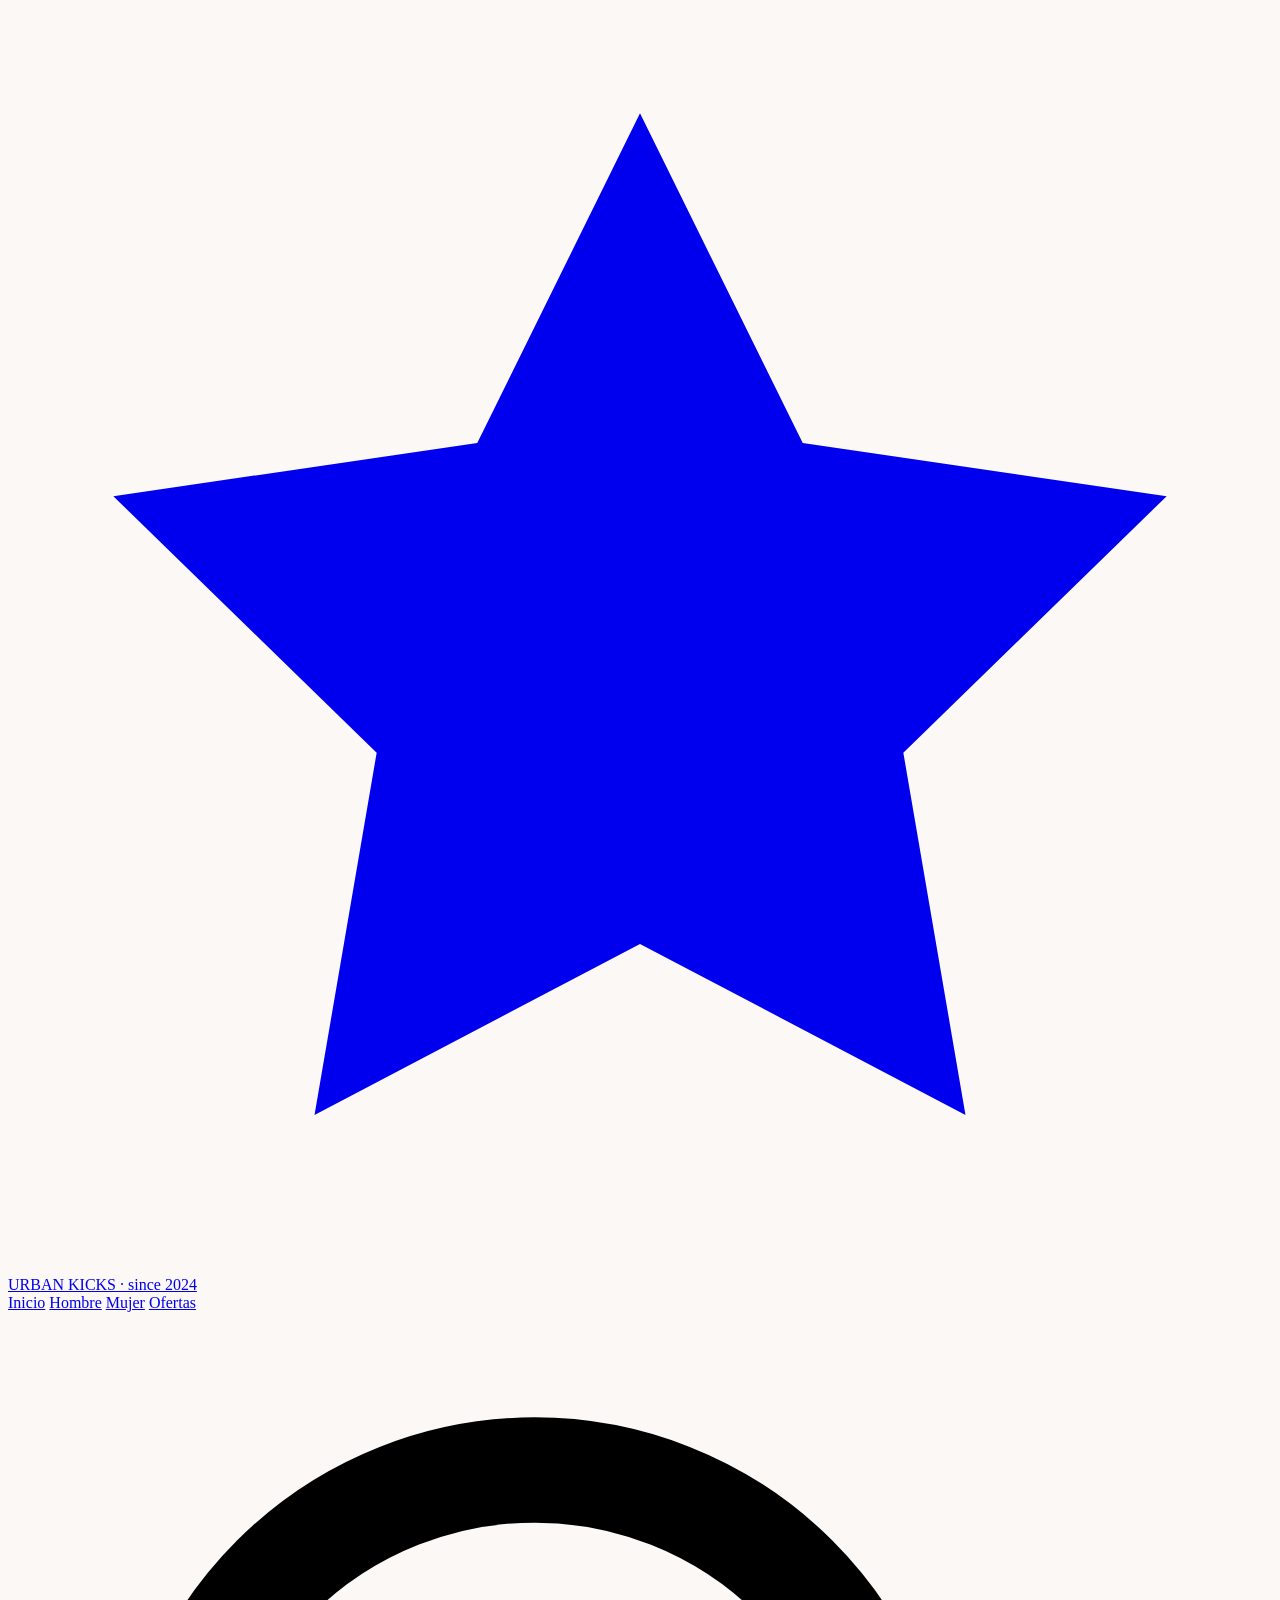
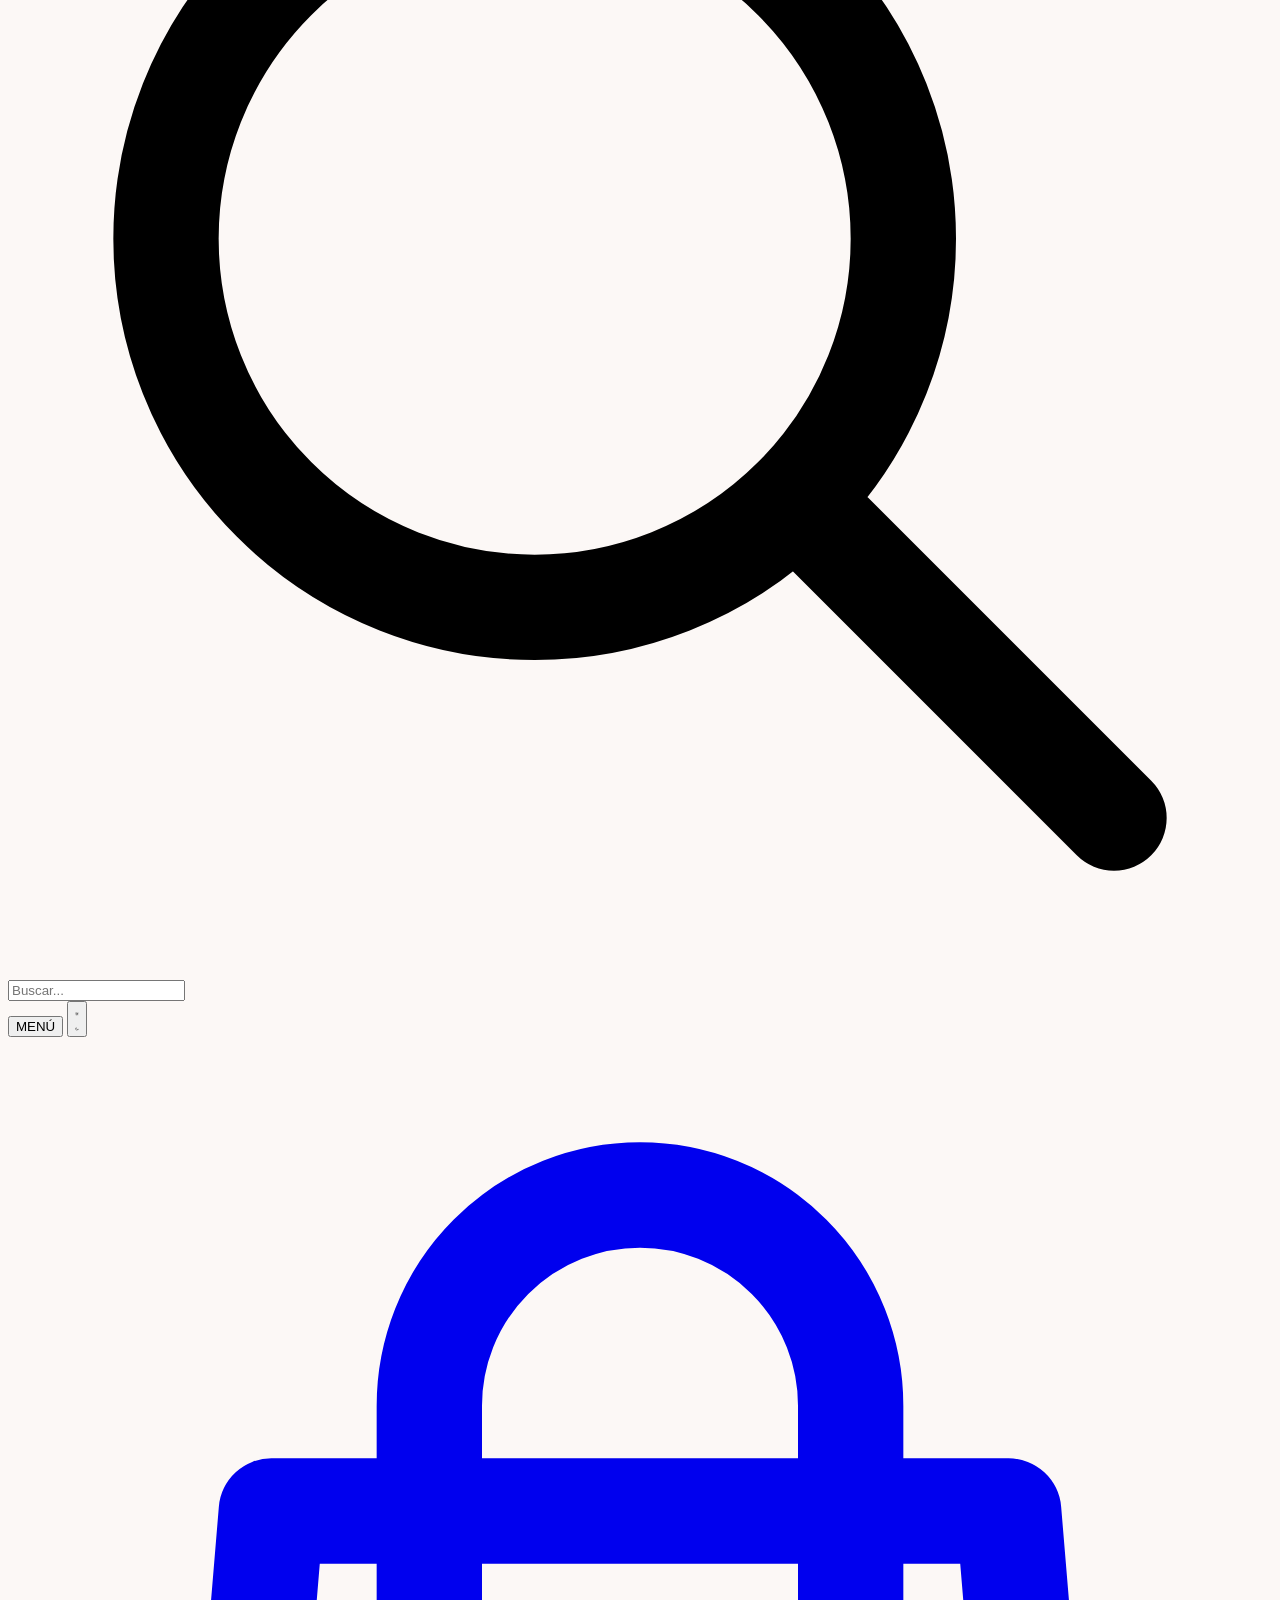
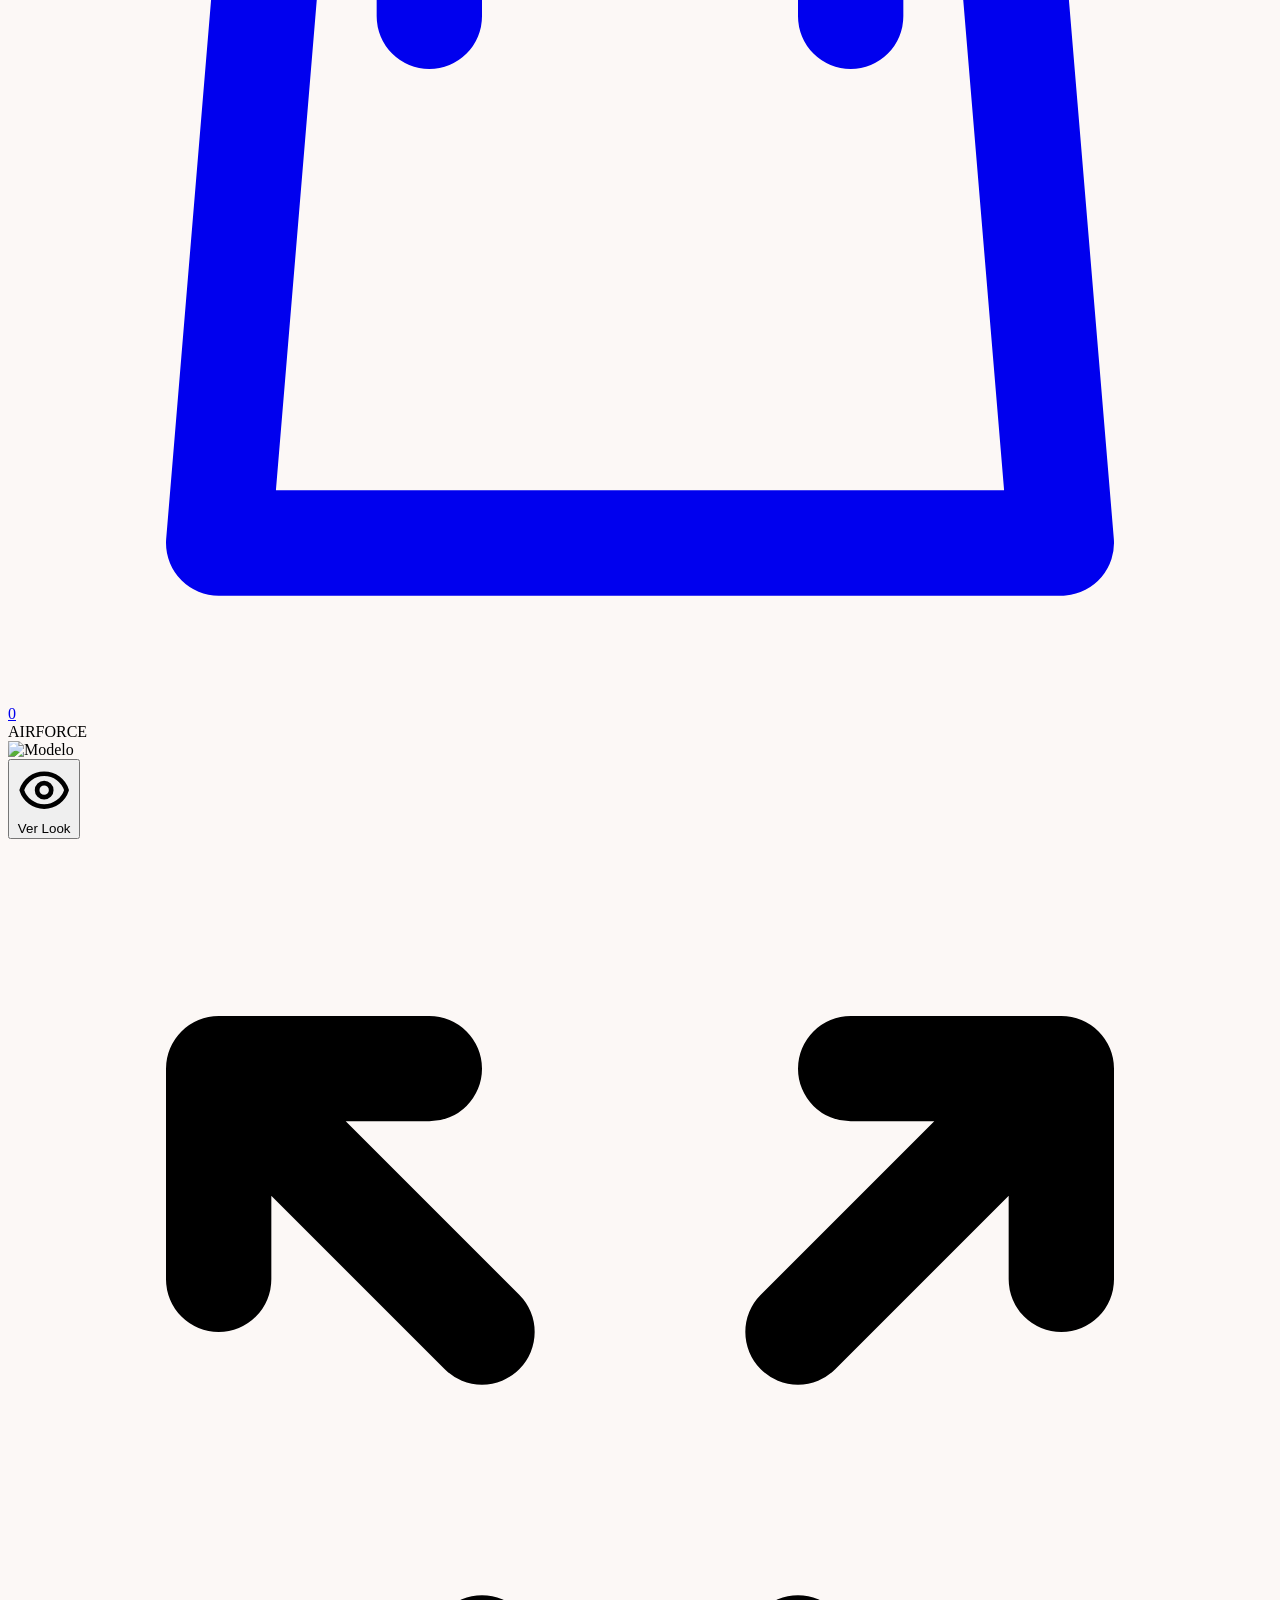
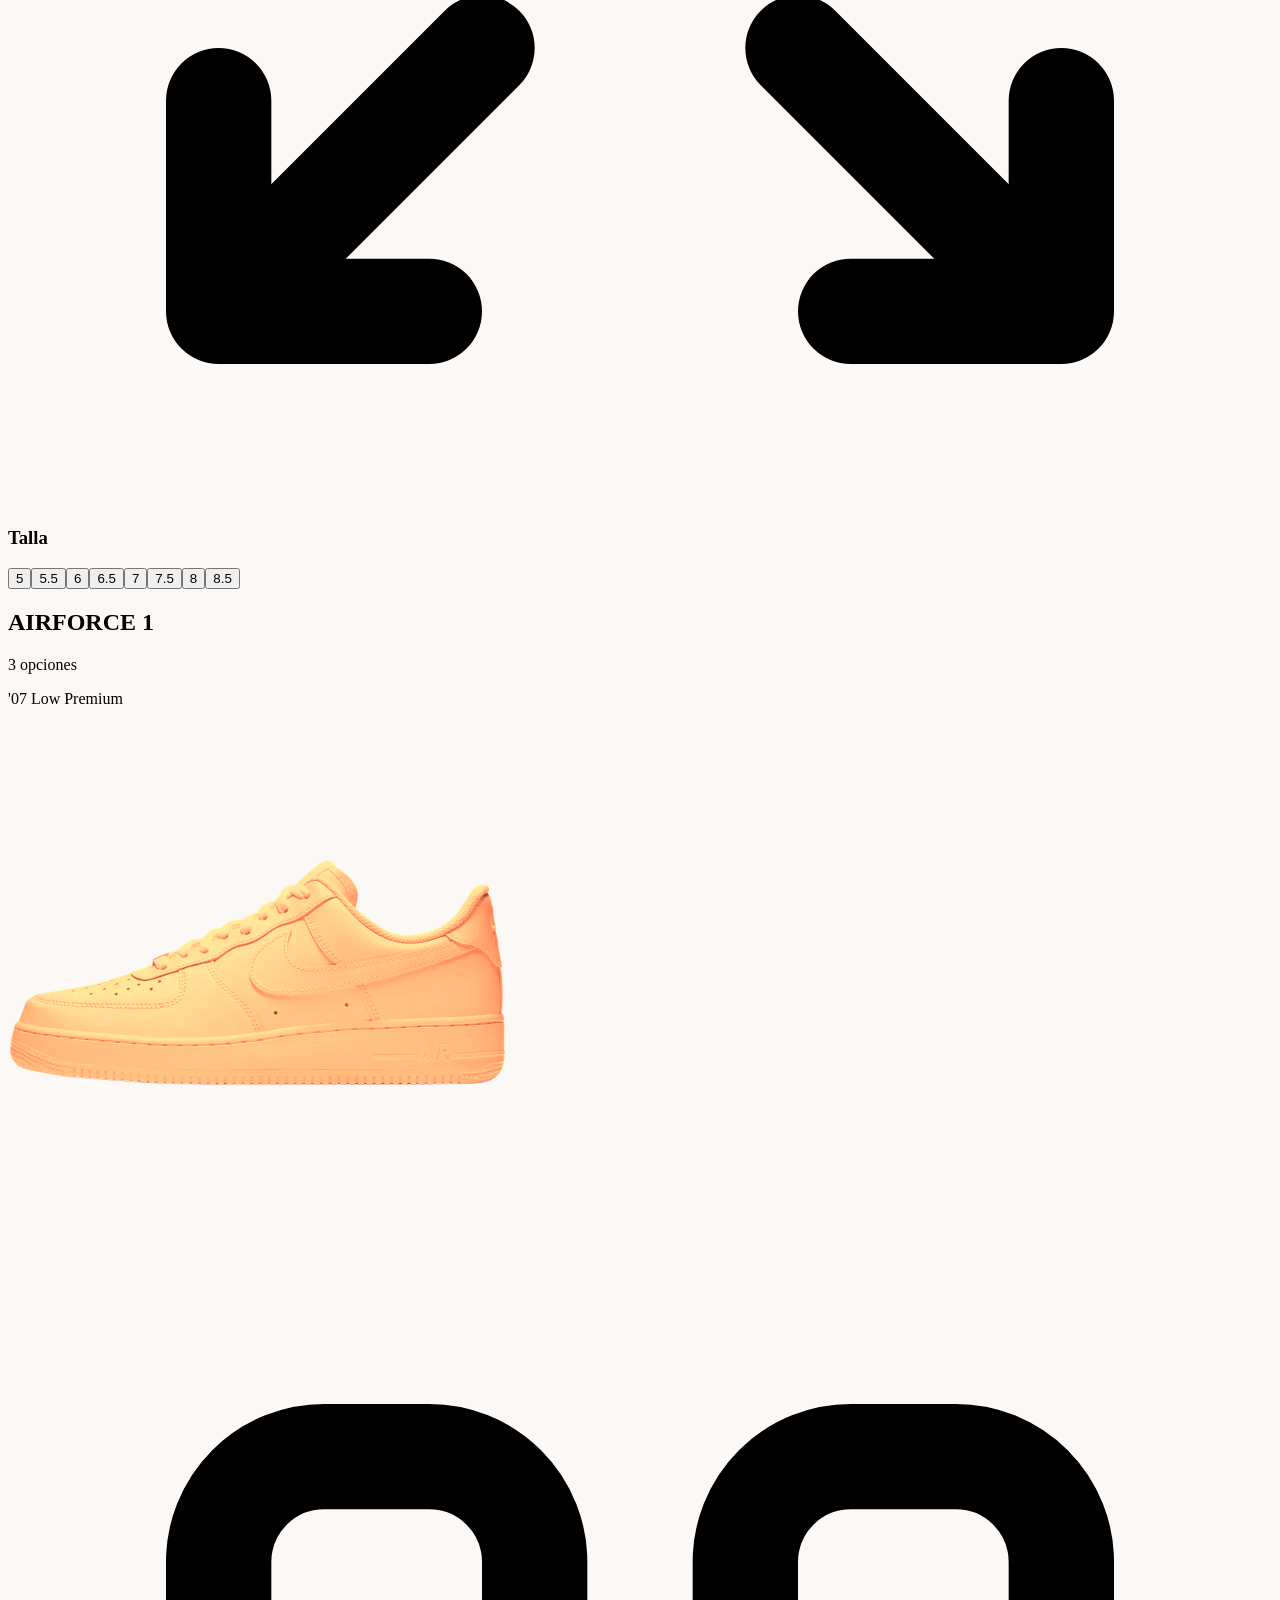
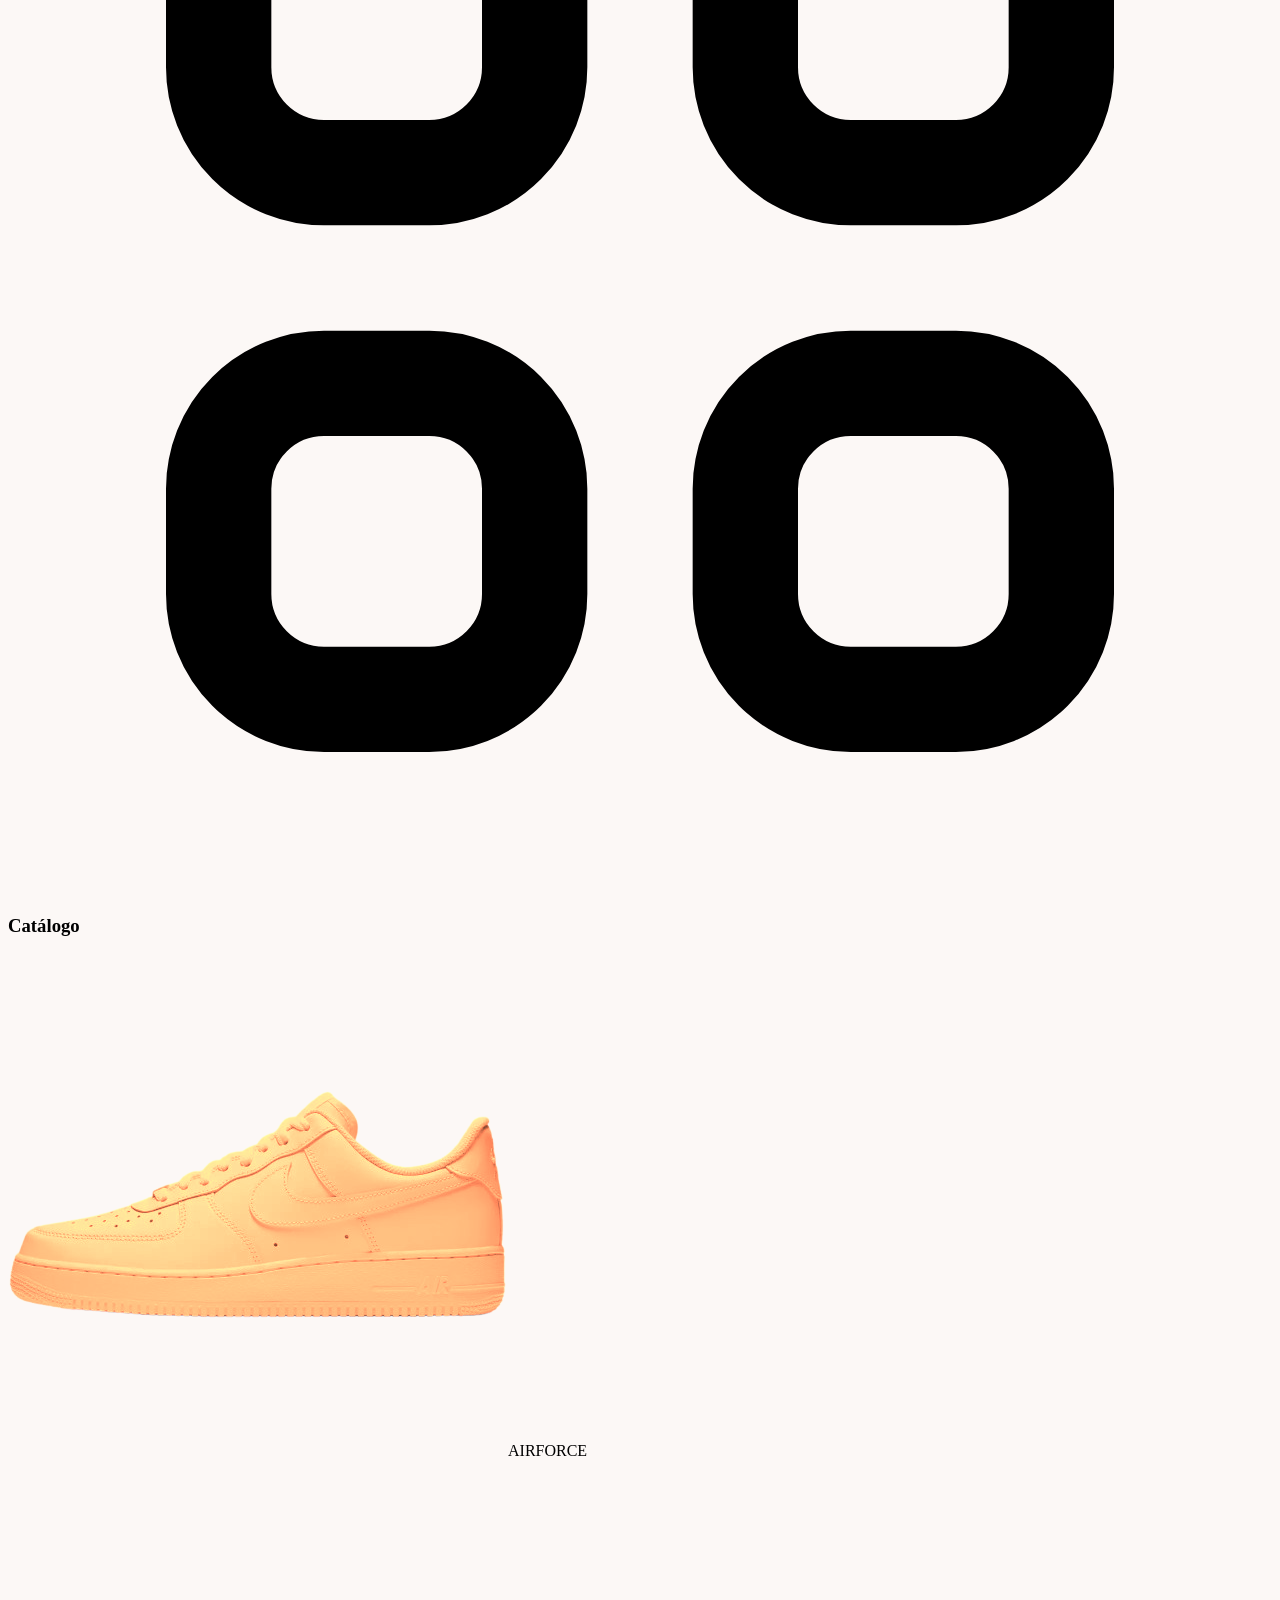
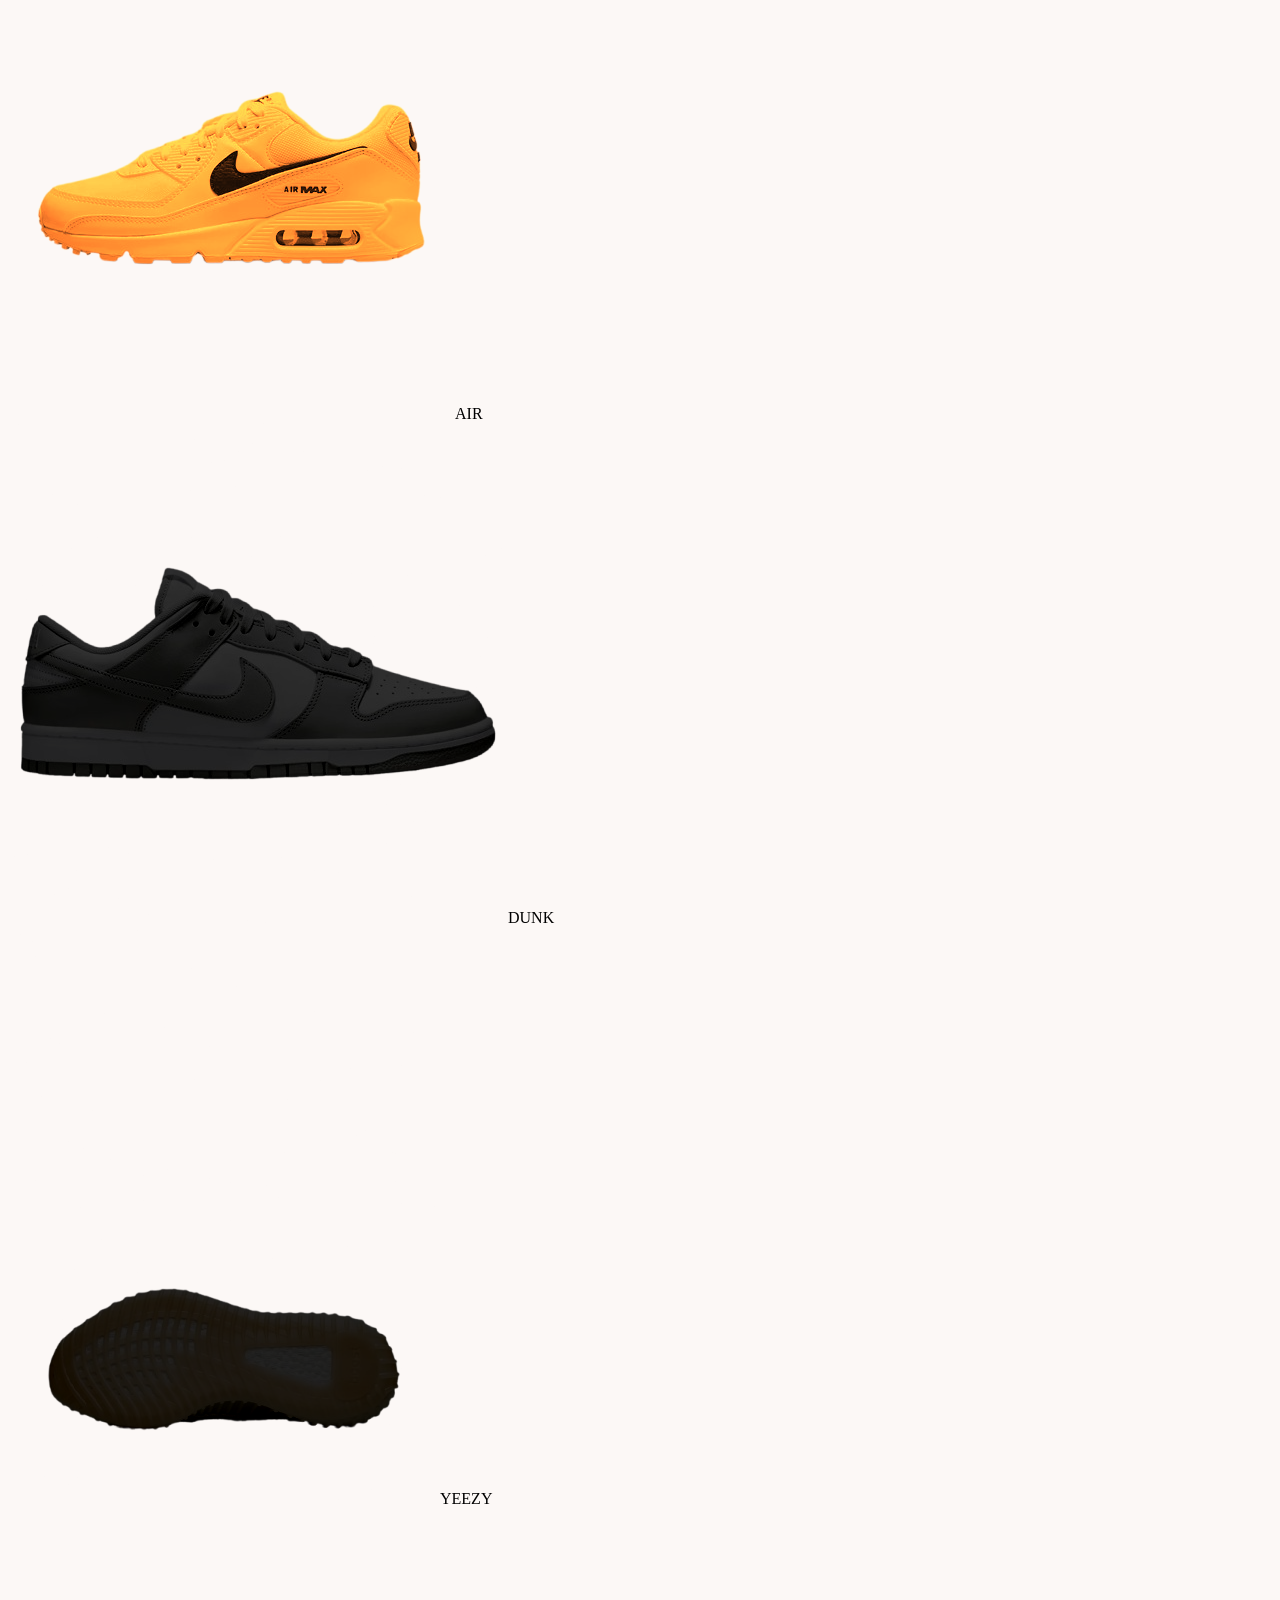
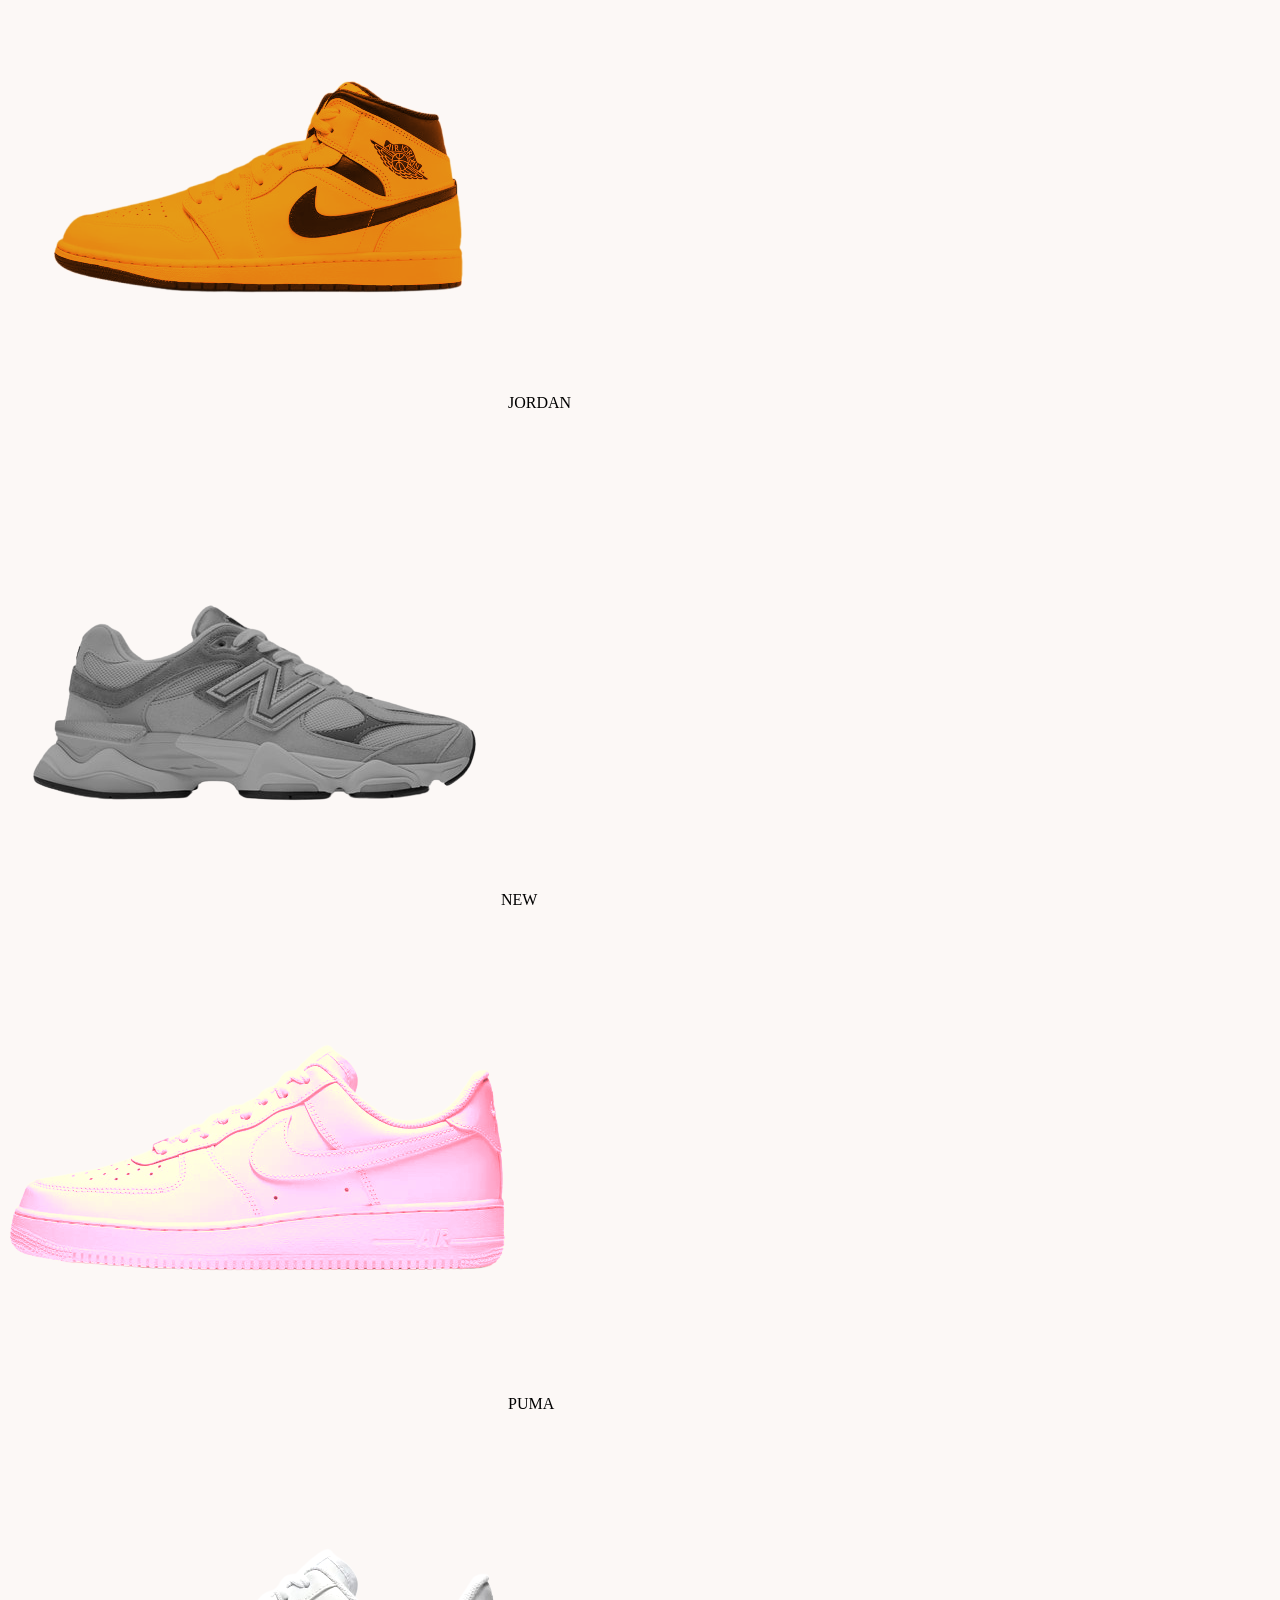
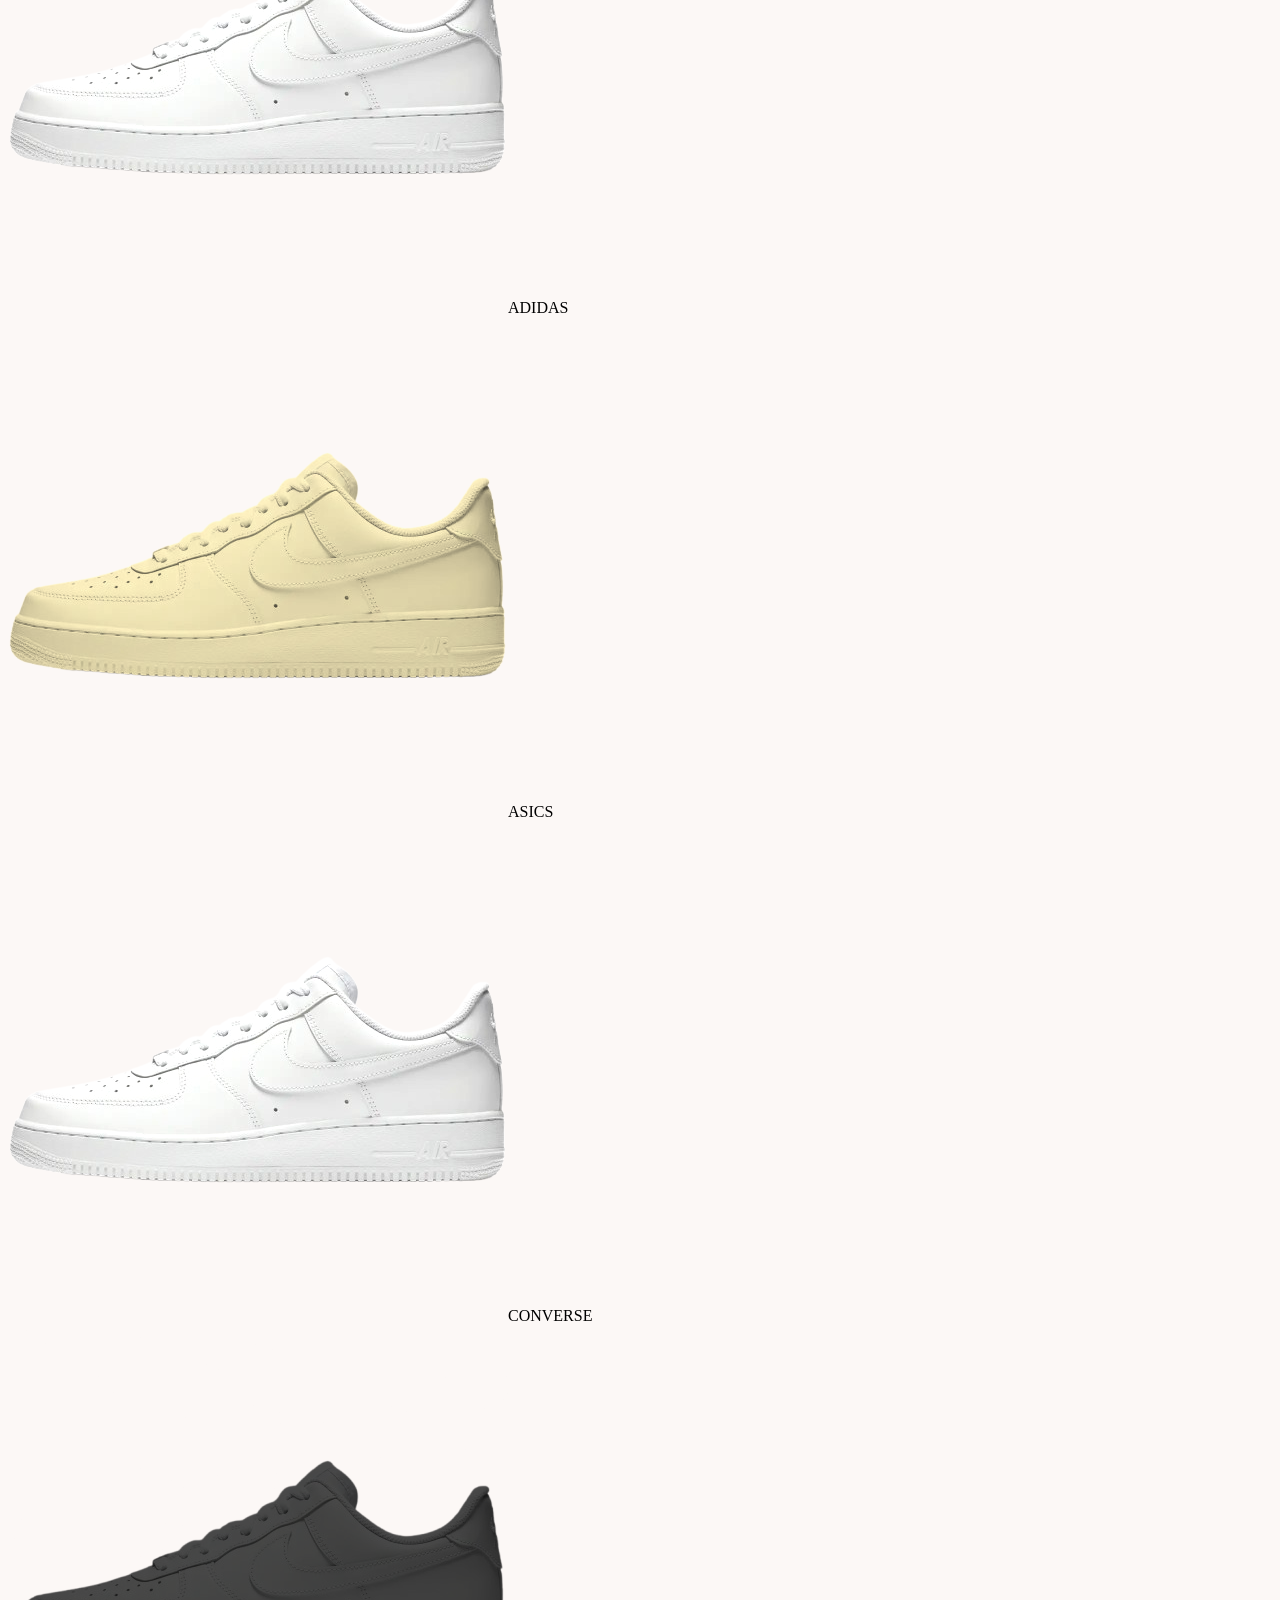
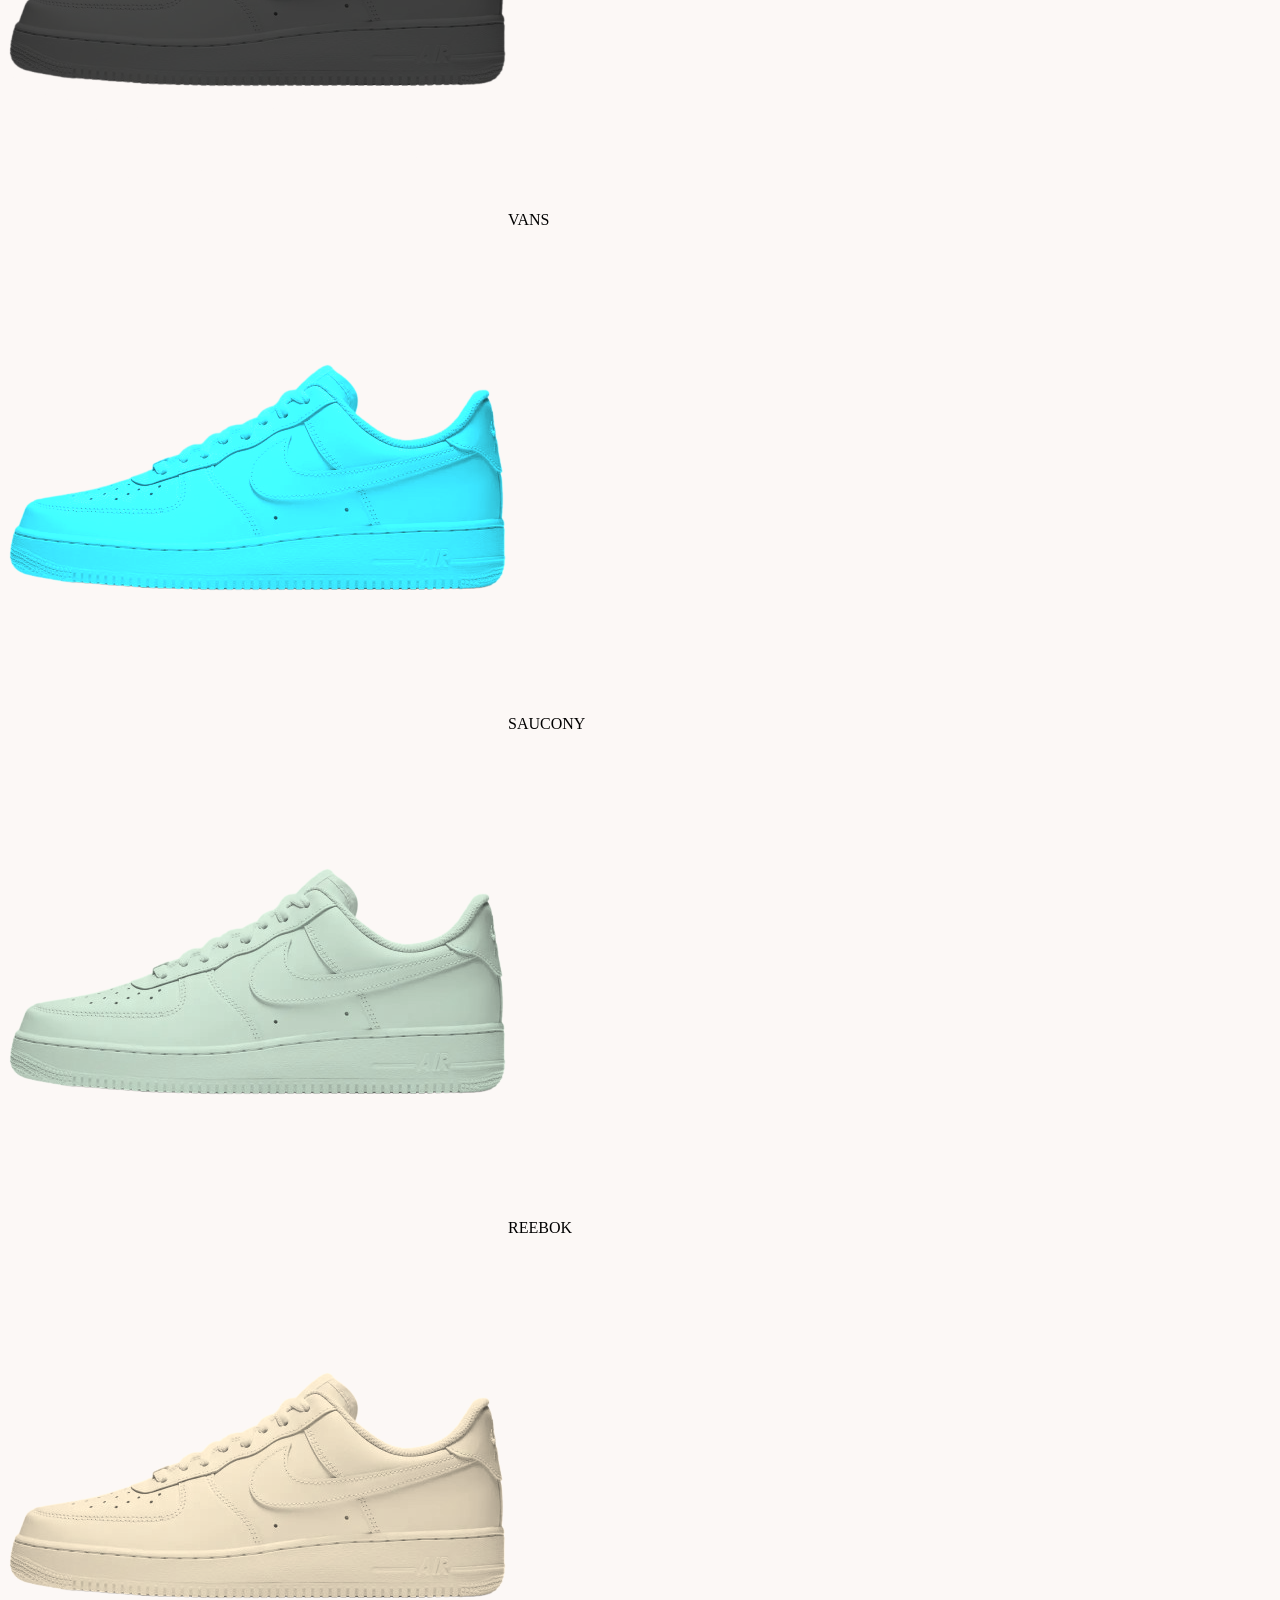
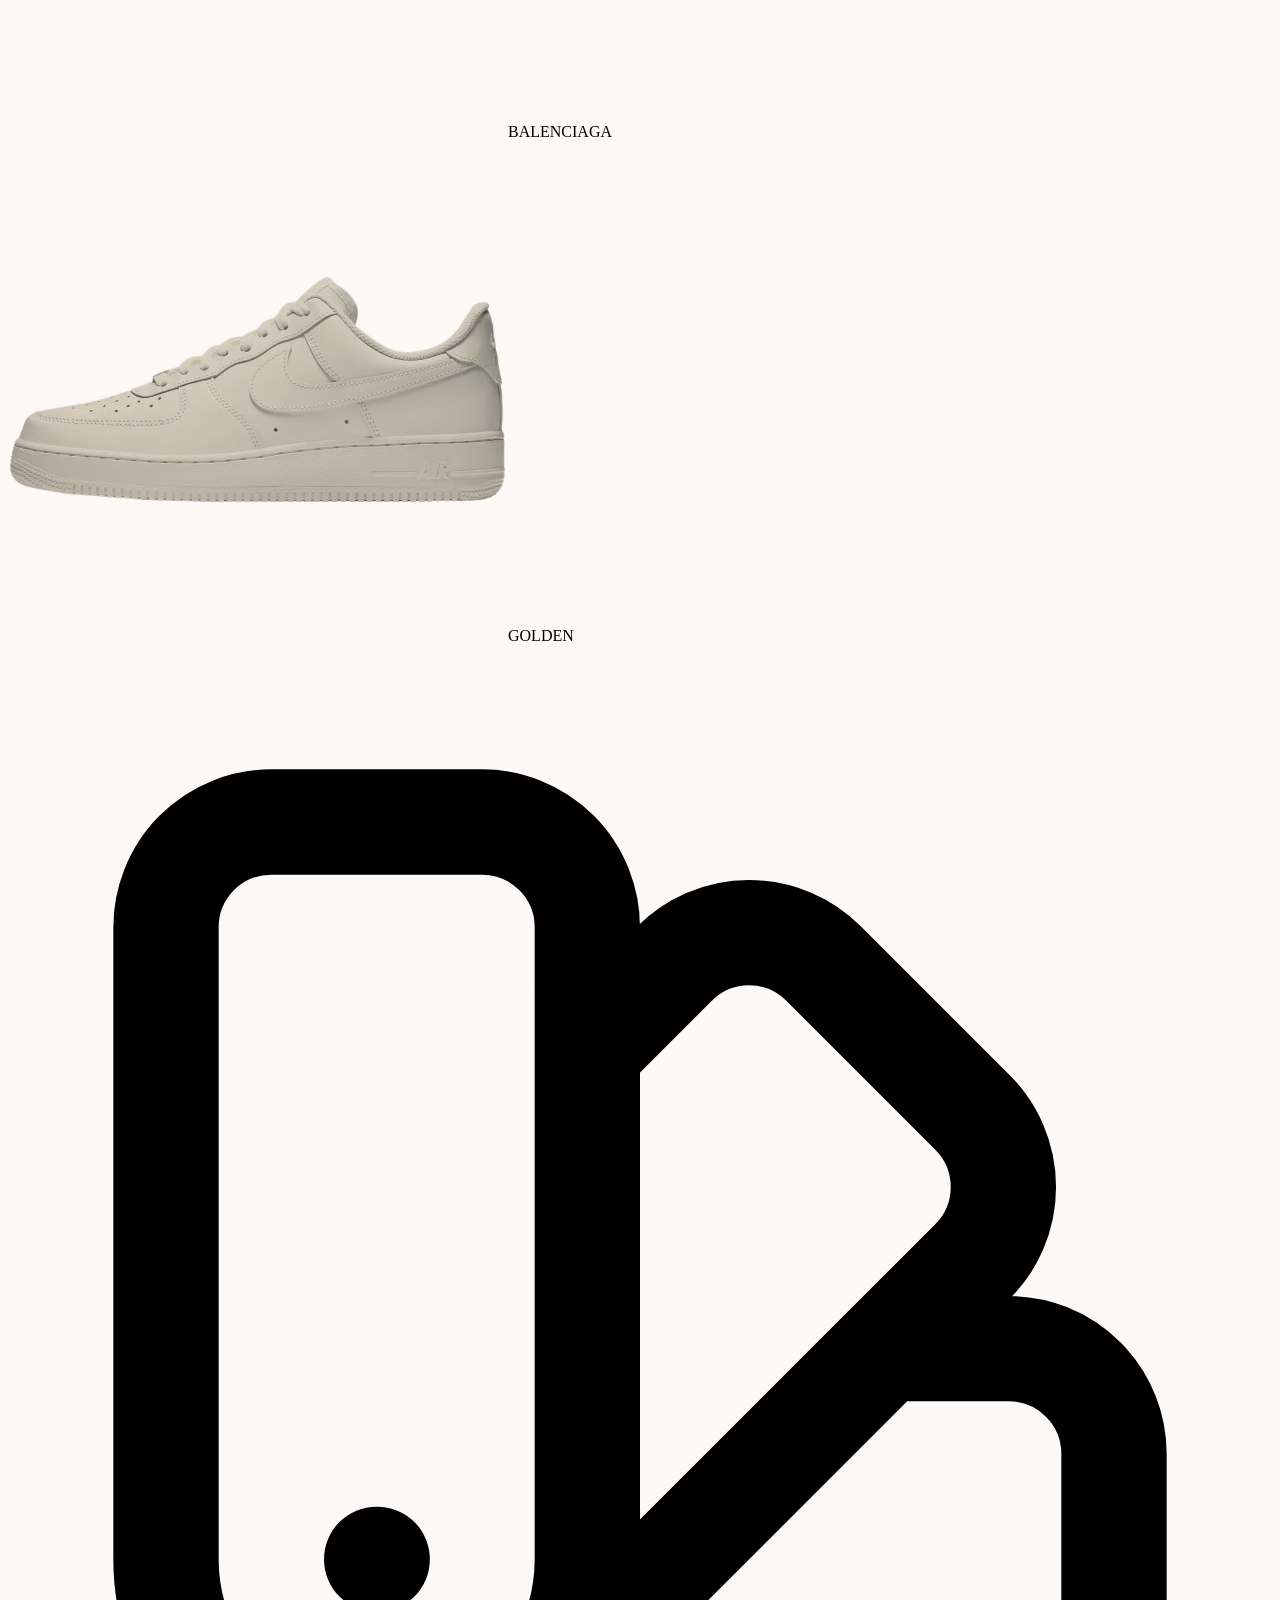
==== commit 4358a1e8: "feat: rediseño" ====
--- a/index.html
+++ b/index.html
@@ -44,62 +44,21 @@
         }
     </script>
     
-    <!-- Fonts -->
     <link href="https://fonts.googleapis.com/css2?family=Inter:wght@300;400;600;700&family=Oswald:wght@400;600;700&display=swap" rel="stylesheet" />
     <link rel="stylesheet" href="./css/style.css" />
 </head>
-<body class="bg-brand-beige dark:bg-brand-darkBg overflow-x-hidden font-sans text-gray-800 dark:text-gray-100 transition-colors duration-500" id="body-bg">
-
-    <!-- ===== TOAST CONTAINER ===== -->
-    <div id="toast-container" class="fixed bottom-8 right-8 z-[100] flex flex-col items-end space-y-3 max-w-sm w-full pointer-events-none"></div>
-
-    <!-- ===== NAVEGACIÓN ===== -->
-    <header class="fixed top-0 w-full flex justify-between items-center px-4 md:px-8 py-4 z-50 bg-white/70 dark:bg-brand-darkBg/80 backdrop-blur-xl shadow-sm border-b border-white/20 dark:border-white/5 transition-colors duration-500">
-        <div class="flex items-center gap-6">
-            <div class="font-display font-bold text-2xl tracking-widest text-brand-black dark:text-white flex items-center gap-2">
-                <svg class="w-6 h-6 text-brand-gold" fill="currentColor" viewBox="0 0 24 24"><path d="M12 2L15.09 8.26L22 9.27L17 14.14L18.18 21.02L12 17.77L5.82 21.02L7 14.14L2 9.27L8.91 8.26L12 2Z"></path></svg>
-                URBAN KICKS
-                <span class="text-xs font-sans font-normal text-gray-400 tracking-normal hidden lg:inline">· since 2024</span>
-            </div>
-            <nav class="hidden md:flex space-x-6 text-sm font-semibold">
-                <a href="#" class="text-brand-black/70 dark:text-gray-300 hover:text-brand-black dark:hover:text-white transition">Nuevo</a>
-                <a href="./pages/hombre.html" class="text-brand-black/70 dark:text-gray-300 hover:text-brand-black dark:hover:text-white transition">Hombre</a>
-                <a href="./pages/mujer.html" class="text-brand-black/70 dark:text-gray-300 hover:text-brand-black dark:hover:text-white transition">Mujer</a>
-                <a href="./pages/ofertas.html" class="text-brand-black/70 dark:text-gray-300 hover:text-brand-black dark:hover:text-white transition">Ofertas</a>
-            </nav>
-        </div>
-        
-        <div class="flex items-center gap-4 lg:gap-6">
-            <div class="hidden lg:flex items-center border-b border-brand-black/30 dark:border-white/30 pb-1 w-40">
-                <svg class="w-4 h-4 text-brand-black/50 dark:text-white/50 mr-2" fill="none" stroke="currentColor" viewBox="0 0 24 24"><path stroke-linecap="round" stroke-linejoin="round" stroke-width="2" d="M21 21l-6-6m2-5a7 7 0 11-14 0 7 7 0 0114 0z"></path></svg>
-                <input type="text" placeholder="Buscar..." class="bg-transparent border-none outline-none text-sm placeholder-brand-black/50 dark:placeholder-white/50 w-full tracking-wide text-brand-black dark:text-white" />
-            </div>
-            
-            <button class="text-sm font-semibold tracking-wider text-brand-black dark:text-white hover:text-brand-accent transition">MENÚ</button>
-            
-            <!-- BOTÓN MODO OSCURO / CLARO -->
-            <button id="theme-toggle" class="w-10 h-10 flex items-center justify-center rounded-full hover:bg-brand-black/10 dark:hover:bg-white/10 transition-colors relative overflow-hidden text-brand-black dark:text-white" aria-label="Cambiar tema">
-                <svg id="theme-toggle-light-icon" class="hidden w-5 h-5" fill="none" stroke="currentColor" viewBox="0 0 24 24">
-                    <path stroke-linecap="round" stroke-linejoin="round" stroke-width="2" d="M12 3v1m0 16v1m9-9h-1M4 12H3m15.364 6.364l-.707-.707M6.343 6.343l-.707-.707m12.728 0l-.707.707M6.343 17.657l-.707.707M16 12a4 4 0 11-8 0 4 4 0 018 0z"></path>
-                </svg>
-                <svg id="theme-toggle-dark-icon" class="hidden w-5 h-5" fill="none" stroke="currentColor" viewBox="0 0 24 24">
-                    <path stroke-linecap="round" stroke-linejoin="round" stroke-width="2" d="M20.354 15.354A9 9 0 018.646 3.646 9.003 9.003 0 0012 21a9.003 9.003 0 008.354-5.646z"></path>
-                </svg>
-            </button>
-
-            <a href="./pages/cart.html" id="cart-count" class="text-sm font-semibold tracking-wider text-brand-black dark:text-white hover:text-brand-accent transition flex items-center gap-2 cursor-pointer">
-                <svg class="w-5 h-5" fill="none" stroke="currentColor" viewBox="0 0 24 24"><path stroke-linecap="round" stroke-linejoin="round" stroke-width="2" d="M16 11V7a4 4 0 00-8 0v4M5 9h14l1 12H4L5 9z"></path></svg>
-                <span class="bg-brand-black dark:bg-brand-gold text-white dark:text-brand-black font-bold text-xs rounded-full w-5 h-5 flex items-center justify-center cart-badge" id="cart-badge">0</span>
-            </a>
-        </div>
-    </header>
-
-    <!-- ===== HERO ===== -->
+<body class="bg-brand-beige dark:bg-brand-darkBg overflow-x-hidden font-sans text-gray-800 dark:text-gray-100 transition-colors duration-500 flex flex-col min-h-screen" id="body-bg">
+
+    <!-- LAYOUT.JS INYECTARÁ AQUÍ EL HEADER Y EL TOAST -->
+
+    <!-- ===== CONTENIDO ÚNICO DEL INDEX ===== -->
+    
+    <!-- HERO (Visor 3D) -->
     <section class="relative min-h-screen w-full pt-28 pb-12 px-4 md:px-6 flex items-center justify-center overflow-hidden">
         
         <!-- Fondo dinámico (Marca de agua) -->
         <div class="absolute top-1/2 left-1/2 transform -translate-x-1/2 -translate-y-1/2 text-[14vw] font-display font-bold text-black/[0.03] dark:text-white/[0.02] select-none pointer-events-none z-0 whitespace-nowrap transition-colors" id="bg-watermark">
-            NIKE
+            Cargando...
         </div>
 
         <div class="max-w-7xl w-full mx-auto grid grid-cols-1 lg:grid-cols-12 gap-6 lg:gap-8 items-center z-10">
@@ -127,12 +86,12 @@
                 </div>
             </div>
 
-            <!-- Centro: Zapato -->
+            <!-- Centro: Zapato Principal -->
             <div class="col-span-1 lg:col-span-6 flex flex-col items-center justify-center relative scroll-reveal delay-200">
                 <div class="text-center mb-3 h-20">
                     <div class="flex items-center justify-center gap-3">
                         <h1 id="product-title" class="font-display text-4xl md:text-6xl tracking-[0.1em] font-bold text-brand-black dark:text-white uppercase transition-all duration-300">Cargando...</h1>
-                        <span id="product-badge" class="hidden text-xs bg-brand-black/10 dark:bg-brand-gold/20 text-brand-black dark:text-brand-gold px-3 py-1 rounded-full font-semibold uppercase tracking-wider">3 colores</span>
+                        <span id="product-badge" class="hidden text-xs bg-brand-black/10 dark:bg-brand-gold/20 text-brand-black dark:text-brand-gold px-3 py-1 rounded-full font-semibold uppercase tracking-wider">Opciones</span>
                     </div>
                     <p id="product-subtitle" class="text-base md:text-lg tracking-widest mt-1 text-gray-500 dark:text-gray-400 uppercase transition-opacity duration-300">Espera por favor</p>
                 </div>
@@ -142,7 +101,7 @@
                 </div>
             </div>
 
-            <!-- Derecha -->
+            <!-- Derecha: Opciones y Carrito -->
             <div class="col-span-1 lg:col-span-3 flex flex-col space-y-6 items-end scroll-reveal delay-300">
                 
                 <div class="w-full bg-white/40 dark:bg-brand-darkCard/60 backdrop-blur-xl p-4 rounded-2xl shadow-lg border border-white/50 dark:border-white/10 transition-colors">
@@ -218,7 +177,7 @@
                     <h3 class="font-display text-xl md:text-2xl font-bold text-brand-black dark:text-white tracking-wide">Air Force 1</h3>
                     <p class="text-gray-400 text-xs md:text-sm font-medium mt-1">'07 Low Premium</p>
                     <div class="flex justify-between items-center mt-6 pt-6 border-t border-gray-200/60 dark:border-white/10">
-                        <span class="font-display font-bold text-lg md:text-xl text-brand-black dark:text-white">$120</span>
+                        <span class="font-display font-bold text-lg md:text-xl text-brand-black dark:text-white">$120.00</span>
                         <button class="text-brand-black dark:text-brand-gold font-bold uppercase tracking-widest text-[10px] md:text-xs hover:text-brand-accent transition flex items-center gap-1">
                             Ver <svg class="w-4 h-4" fill="none" stroke="currentColor" viewBox="0 0 24 24"><path stroke-linecap="round" stroke-linejoin="round" stroke-width="2" d="M14 5l7 7m0 0l-7 7m7-7H3"></path></svg>
                         </button>
@@ -229,12 +188,12 @@
                 <div onclick="openModal('model-am90')" class="group bg-gradient-to-br from-white to-gray-50 dark:from-[#181818] dark:to-[#0a0a0a] rounded-3xl p-8 border border-gray-200/60 dark:border-white/5 hover:border-brand-gold/40 dark:hover:border-brand-gold/40 shadow-[0_15px_40px_-15px_rgba(0,0,0,0.1)] hover:shadow-[0_20px_50px_-10px_rgba(201,168,76,0.15)] transition-all duration-500 hover:-translate-y-2 cursor-pointer relative">
                     <span class="absolute top-6 right-6 bg-brand-gold text-brand-black text-[10px] font-bold px-3 py-1.5 rounded-md uppercase tracking-widest z-10 shadow-md">Edición</span>
                     <div class="relative overflow-hidden h-40 md:h-48 mb-6">
-                        <img src="./assets/img/img1.png" alt="Yeezy" class="w-full h-full object-contain transform -rotate-12 group-hover:-rotate-6 group-hover:scale-110 transition duration-700 drop-shadow-xl" loading="lazy" style="filter: brightness(0.9) sepia(1) hue-rotate(20deg) saturate(4) brightness(1.2);" />
+                        <img src="./assets/img/airmax/img1.png" alt="Air Max" class="w-full h-full object-contain transform -rotate-12 group-hover:-rotate-6 group-hover:scale-110 transition duration-700 drop-shadow-xl" loading="lazy" style="filter: brightness(0.9) sepia(1) hue-rotate(20deg) saturate(4) brightness(1.2);" />
                     </div>
                     <h3 class="font-display text-xl md:text-2xl font-bold text-brand-black dark:text-white tracking-wide">Air Max 90</h3>
                     <p class="text-gray-400 text-xs md:text-sm font-medium mt-1">Essential</p>
                     <div class="flex justify-between items-center mt-6 pt-6 border-t border-gray-200/60 dark:border-white/10">
-                        <span class="font-display font-bold text-lg md:text-xl text-brand-black dark:text-white">$140</span>
+                        <span class="font-display font-bold text-lg md:text-xl text-brand-black dark:text-white">$110.00</span>
                         <button class="text-brand-black dark:text-brand-gold font-bold uppercase tracking-widest text-[10px] md:text-xs hover:text-brand-accent transition flex items-center gap-1">
                             Ver <svg class="w-4 h-4" fill="none" stroke="currentColor" viewBox="0 0 24 24"><path stroke-linecap="round" stroke-linejoin="round" stroke-width="2" d="M14 5l7 7m0 0l-7 7m7-7H3"></path></svg>
                         </button>
@@ -245,12 +204,12 @@
                 <div onclick="openModal('model-dunk')" class="group bg-gradient-to-br from-white to-gray-50 dark:from-[#181818] dark:to-[#0a0a0a] rounded-3xl p-8 border border-gray-200/60 dark:border-white/5 hover:border-brand-gold/40 dark:hover:border-brand-gold/40 shadow-[0_15px_40px_-15px_rgba(0,0,0,0.1)] hover:shadow-[0_20px_50px_-10px_rgba(201,168,76,0.15)] transition-all duration-500 hover:-translate-y-2 cursor-pointer relative">
                     <span class="absolute top-6 right-6 bg-brand-black dark:bg-white text-white dark:text-brand-black text-[10px] font-bold px-3 py-1.5 rounded-md uppercase tracking-widest z-10 shadow-md">Nuevo</span>
                     <div class="relative overflow-hidden h-40 md:h-48 mb-6">
-                        <img src="./assets/img/img1.png" alt="Dunk" class="w-full h-full object-contain transform -rotate-12 group-hover:-rotate-6 group-hover:scale-110 transition duration-700 drop-shadow-xl" loading="lazy" style="filter: brightness(0.3) contrast(1.5);"/>
+                        <img src="./assets/img/DUNK LOW/img1.png" alt="Dunk" class="w-full h-full object-contain transform -rotate-12 group-hover:-rotate-6 group-hover:scale-110 transition duration-700 drop-shadow-xl" loading="lazy" style="filter: brightness(0.3) contrast(1.5);"/>
                     </div>
                     <h3 class="font-display text-xl md:text-2xl font-bold text-brand-black dark:text-white tracking-wide">Dunk Low</h3>
                     <p class="text-gray-400 text-xs md:text-sm font-medium mt-1">Retro Panda</p>
                     <div class="flex justify-between items-center mt-6 pt-6 border-t border-gray-200/60 dark:border-white/10">
-                        <span class="font-display font-bold text-lg md:text-xl text-brand-black dark:text-white">$115</span>
+                        <span class="font-display font-bold text-lg md:text-xl text-brand-black dark:text-white">$89.00</span>
                         <button class="text-brand-black dark:text-brand-gold font-bold uppercase tracking-widest text-[10px] md:text-xs hover:text-brand-accent transition flex items-center gap-1">
                             Ver <svg class="w-4 h-4" fill="none" stroke="currentColor" viewBox="0 0 24 24"><path stroke-linecap="round" stroke-linejoin="round" stroke-width="2" d="M14 5l7 7m0 0l-7 7m7-7H3"></path></svg>
                         </button>
@@ -260,98 +219,11 @@
         </div>
     </section>
 
-    <!-- ===== FOOTER ===== -->
-    <footer class="bg-brand-black text-white pt-20 pb-8 px-6 lg:px-20 border-t border-white/10">
-        <div class="max-w-7xl mx-auto grid grid-cols-1 md:grid-cols-4 gap-12 mb-16">
-            <div class="md:col-span-1">
-                <div class="font-display font-bold text-2xl tracking-widest mb-6 flex items-center gap-2">
-                    <svg class="w-6 h-6 text-brand-gold" fill="currentColor" viewBox="0 0 24 24"><path d="M12 2L15.09 8.26L22 9.27L17 14.14L18.18 21.02L12 17.77L5.82 21.02L7 14.14L2 9.27L8.91 8.26L12 2Z"></path></svg> URBAN KICKS
-                </div>
-                <p class="text-sm text-gray-400 leading-relaxed mb-4">Tu destino definitivo para encontrar el mejor calzado urbano multimarca. Calidad, diseño y autenticidad.</p>
-                
-                <!-- Dirección y Teléfono Ficticios para Santa Ana, El Salvador -->
-                <div class="text-xs text-gray-400 space-y-2">
-                    <p class="flex items-center gap-2">
-                        <svg class="w-4 h-4 text-brand-gold shrink-0" fill="none" stroke="currentColor" viewBox="0 0 24 24"><path stroke-linecap="round" stroke-linejoin="round" stroke-width="2" d="M17.657 16.657L13.414 20.9a1.998 1.998 0 01-2.827 0l-4.244-4.243a8 8 0 1111.314 0z"></path><path stroke-linecap="round" stroke-linejoin="round" stroke-width="2" d="M15 11a3 3 0 11-6 0 3 3 0 016 0z"></path></svg>
-                        <span>Avenida Independencia Sur y C. L. M., Santa Ana, El Salvador</span>
-                    </p>
-                    <p class="flex items-center gap-2">
-                        <svg class="w-4 h-4 text-brand-gold shrink-0" fill="none" stroke="currentColor" viewBox="0 0 24 24"><path stroke-linecap="round" stroke-linejoin="round" stroke-width="2" d="M3 5a2 2 0 012-2h3.28a1 1 0 01.948.684l1.498 4.493a1 1 0 01-.502 1.21l-2.257 1.13a11.042 11.042 0 005.516 5.516l1.13-2.257a1 1 0 011.21-.502l4.493 1.498a1 1 0 01.684.949V19a2 2 0 01-2 2h-1C9.716 21 3 14.284 3 6V5z"></path></svg>
-                        <span>+503 2440-5588</span>
-                    </p>
-                </div>
-            </div>
-            <div>
-                <h4 class="font-bold mb-6 uppercase tracking-widest text-sm text-brand-gold">Tienda</h4>
-                <ul class="space-y-3 text-sm text-gray-400">
-                    <li><a href="#" class="hover:text-white transition">Nuevos Lanzamientos</a></li>
-                    <li><a href="#" class="hover:text-white transition">Hombre</a></li>
-                    <li><a href="#" class="hover:text-white transition">Mujer</a></li>
-                </ul>
-            </div>
-            <div>
-                <h4 class="font-bold mb-6 uppercase tracking-widest text-sm text-brand-gold">Soporte</h4>
-                <ul class="space-y-3 text-sm text-gray-400">
-                    <li><a href="#" class="hover:text-white transition">Contacto</a></li>
-                    <li><a href="#" class="hover:text-white transition">Envíos y Devoluciones</a></li>
-                    <li><a href="#" class="hover:text-white transition">FAQ</a></li>
-                </ul>
-            </div>
-            <div>
-                <h4 class="font-bold mb-6 uppercase tracking-widest text-sm text-brand-gold">Newsletter</h4>
-                <div class="flex mt-4">
-                    <input type="email" placeholder="Tu email" class="bg-white/5 border border-white/20 rounded-l-md px-4 py-3 text-sm w-full outline-none focus:border-brand-gold transition-colors" />
-                    <button class="bg-brand-gold text-brand-black px-5 py-3 rounded-r-md text-sm font-bold hover:bg-white transition-colors">
-                        <svg class="w-4 h-4" fill="none" stroke="currentColor" viewBox="0 0 24 24"><path stroke-linecap="round" stroke-linejoin="round" stroke-width="2" d="M14 5l7 7m0 0l-7 7m7-7H3"></path></svg>
-                    </button>
-                </div>
-            </div>
-        </div>
-        <div class="max-w-7xl mx-auto border-t border-white/10 pt-8 flex flex-col md:flex-row justify-between items-center text-xs text-gray-500">
-            <p>&copy; 2026 Urban Kicks. Todos los derechos reservados.</p>
-        </div>
-    </footer>
-    <!-- ===== PRODUCT MODAL ===== -->
-    <div id="product-modal" class="fixed inset-0 z-[100] hidden items-center justify-center">
-        <!-- Overlay oscuro -->
-        <div class="absolute inset-0 bg-brand-black/80 backdrop-blur-sm transition-opacity opacity-0" id="modal-overlay"></div>
-        
-        <!-- Contenedor del Modal -->
-        <div class="relative bg-white dark:bg-brand-darkBg w-full max-w-5xl mx-4 rounded-3xl shadow-2xl overflow-hidden flex flex-col md:flex-row z-10 transform scale-95 opacity-0 transition-all duration-300 border border-gray-200 dark:border-white/10" id="modal-content">
-            
-            <!-- Botón Cerrar -->
-            <button id="close-modal" class="absolute top-4 right-4 md:top-6 md:right-6 w-10 h-10 bg-white/50 dark:bg-black/50 backdrop-blur-md rounded-full flex items-center justify-center text-brand-black dark:text-white hover:bg-brand-gold hover:text-brand-black transition z-20">
-                <svg class="w-5 h-5" fill="none" stroke="currentColor" viewBox="0 0 24 24"><path stroke-linecap="round" stroke-linejoin="round" stroke-width="2" d="M6 18L18 6M6 6l12 12"></path></svg>
-            </button>
-
-            <!-- Izquierda: Galería de Imágenes -->
-            <div class="w-full md:w-1/2 bg-brand-beige/30 dark:bg-brand-darkCard p-8 flex flex-col items-center justify-center relative">
-                <div class="w-full h-64 md:h-80 relative flex items-center justify-center mb-6">
-                    <img id="modal-main-img" src="" alt="Shoe" class="w-full max-h-full object-contain drop-shadow-2xl" />
-                </div>
-                <div class="flex gap-4" id="modal-thumbnails">
-                    <!-- Las miniaturas se inyectan con JS -->
-                </div>
-            </div>
-
-            <!-- Derecha: Información del Producto -->
-            <div class="w-full md:w-1/2 p-8 md:p-12 flex flex-col justify-center">
-                <span id="modal-subtitle" class="text-brand-gold font-bold uppercase tracking-widest text-xs mb-2 block">Cargando...</span>
-                <h2 id="modal-title" class="font-display text-4xl md:text-5xl font-bold text-brand-black dark:text-white uppercase mb-6">Cargando...</h2>
-                <p class="text-gray-500 dark:text-gray-400 text-sm mb-8 leading-relaxed">Experimenta un diseño ergonómico con materiales premium. Explora este modelo a detalle y agrégalo directamente a tu colección.</p>
-                
-                <div class="flex justify-between items-center mb-8 pb-8 border-b border-gray-200 dark:border-white/10">
-                    <span class="text-sm font-bold uppercase tracking-widest text-brand-black dark:text-white">Precio Venta</span>
-                    <span id="modal-price" class="font-display font-bold text-4xl text-brand-black dark:text-white">$0.00</span>
-                </div>
-
-                <button id="modal-add-to-cart-btn" class="w-full bg-brand-black dark:bg-brand-gold text-white dark:text-brand-black font-bold uppercase tracking-widest py-4 rounded-xl hover:opacity-90 transition shadow-lg flex items-center justify-center gap-2">
-                    <svg class="w-5 h-5" fill="none" stroke="currentColor" viewBox="0 0 24 24"><path stroke-linecap="round" stroke-linejoin="round" stroke-width="2" d="M16 11V7a4 4 0 00-8 0v4M5 9h14l1 12H4L5 9z"></path></svg>
-                    AGREGAR AL CARRITO
-                </button>
-            </div>
-        </div>
-    </div>
+    <!-- LAYOUT.JS INYECTARÁ AQUÍ EL MODAL Y EL FOOTER -->
+
+    <!-- SCRIPTS EN ORDEN CORRECTO -->
+    <script src="./js/layout.js"></script>
     <script src="./js/main.js"></script>
+
 </body>
 </html>
